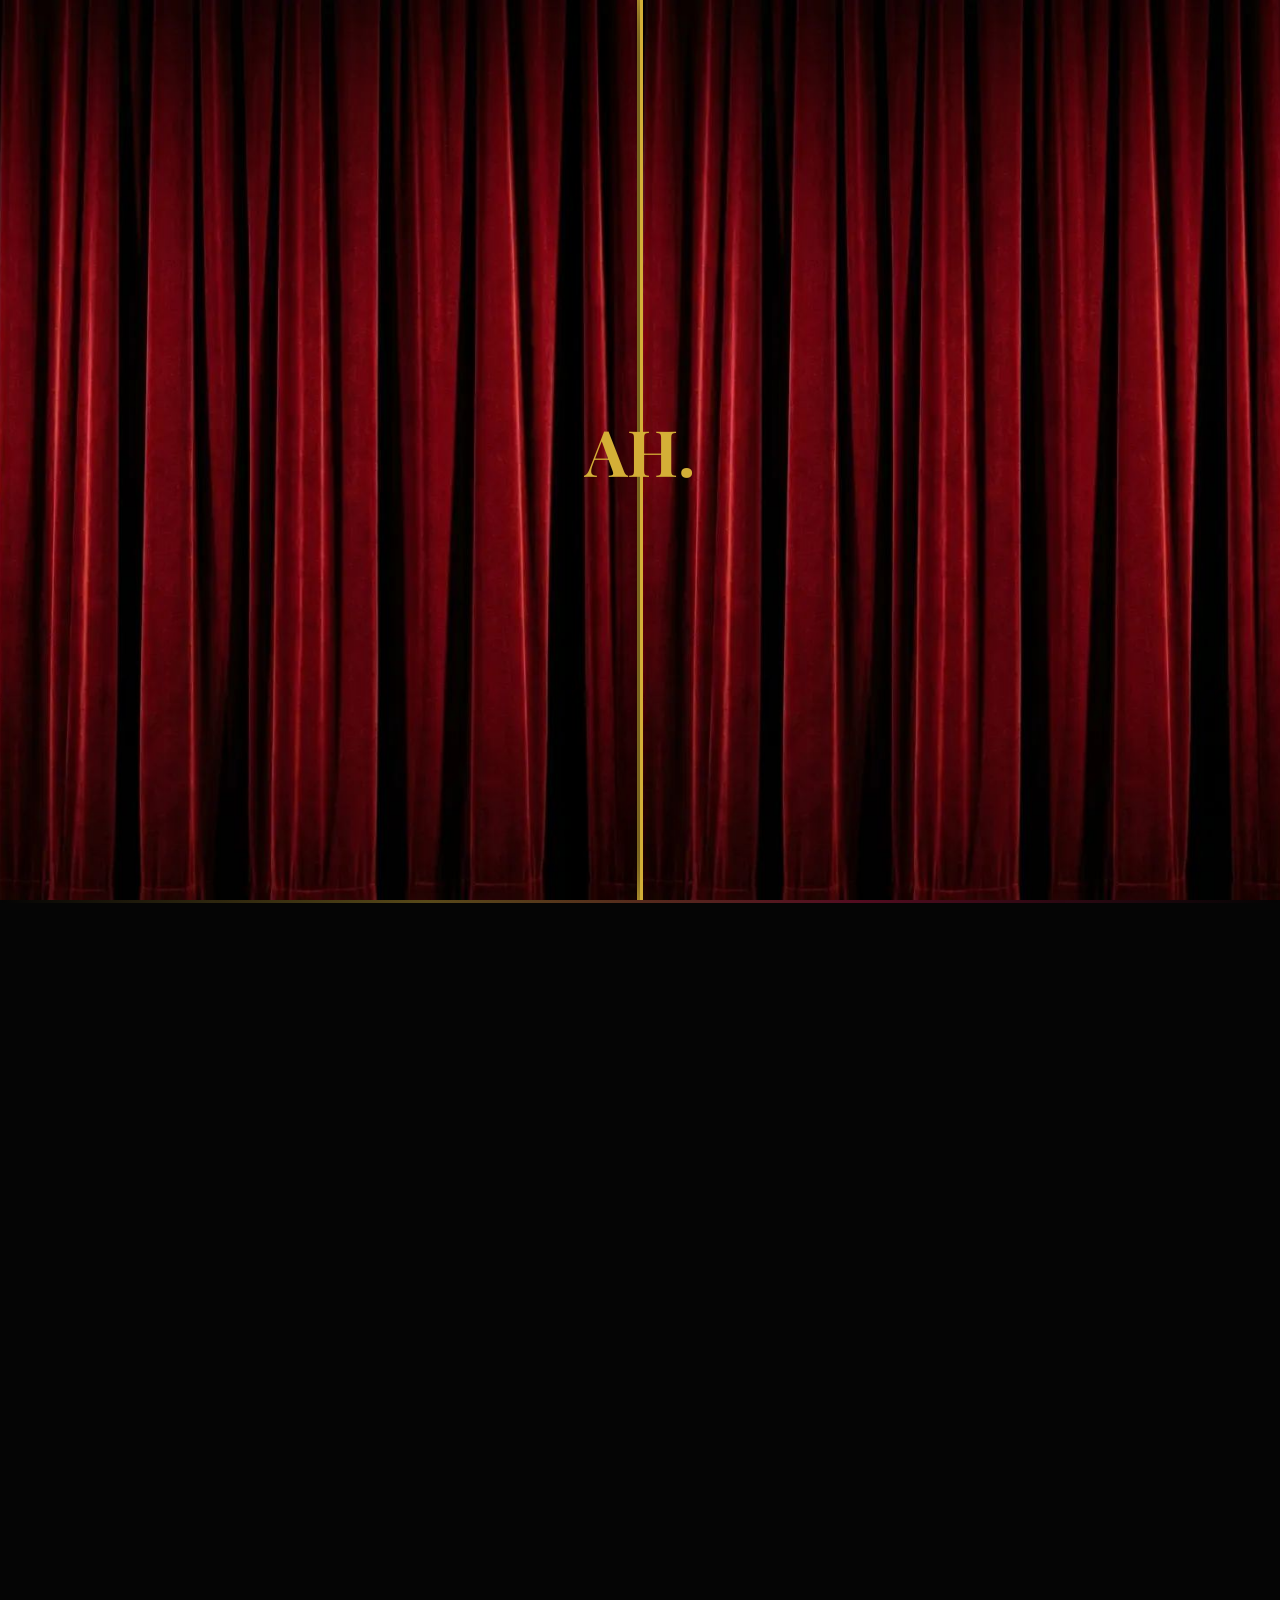
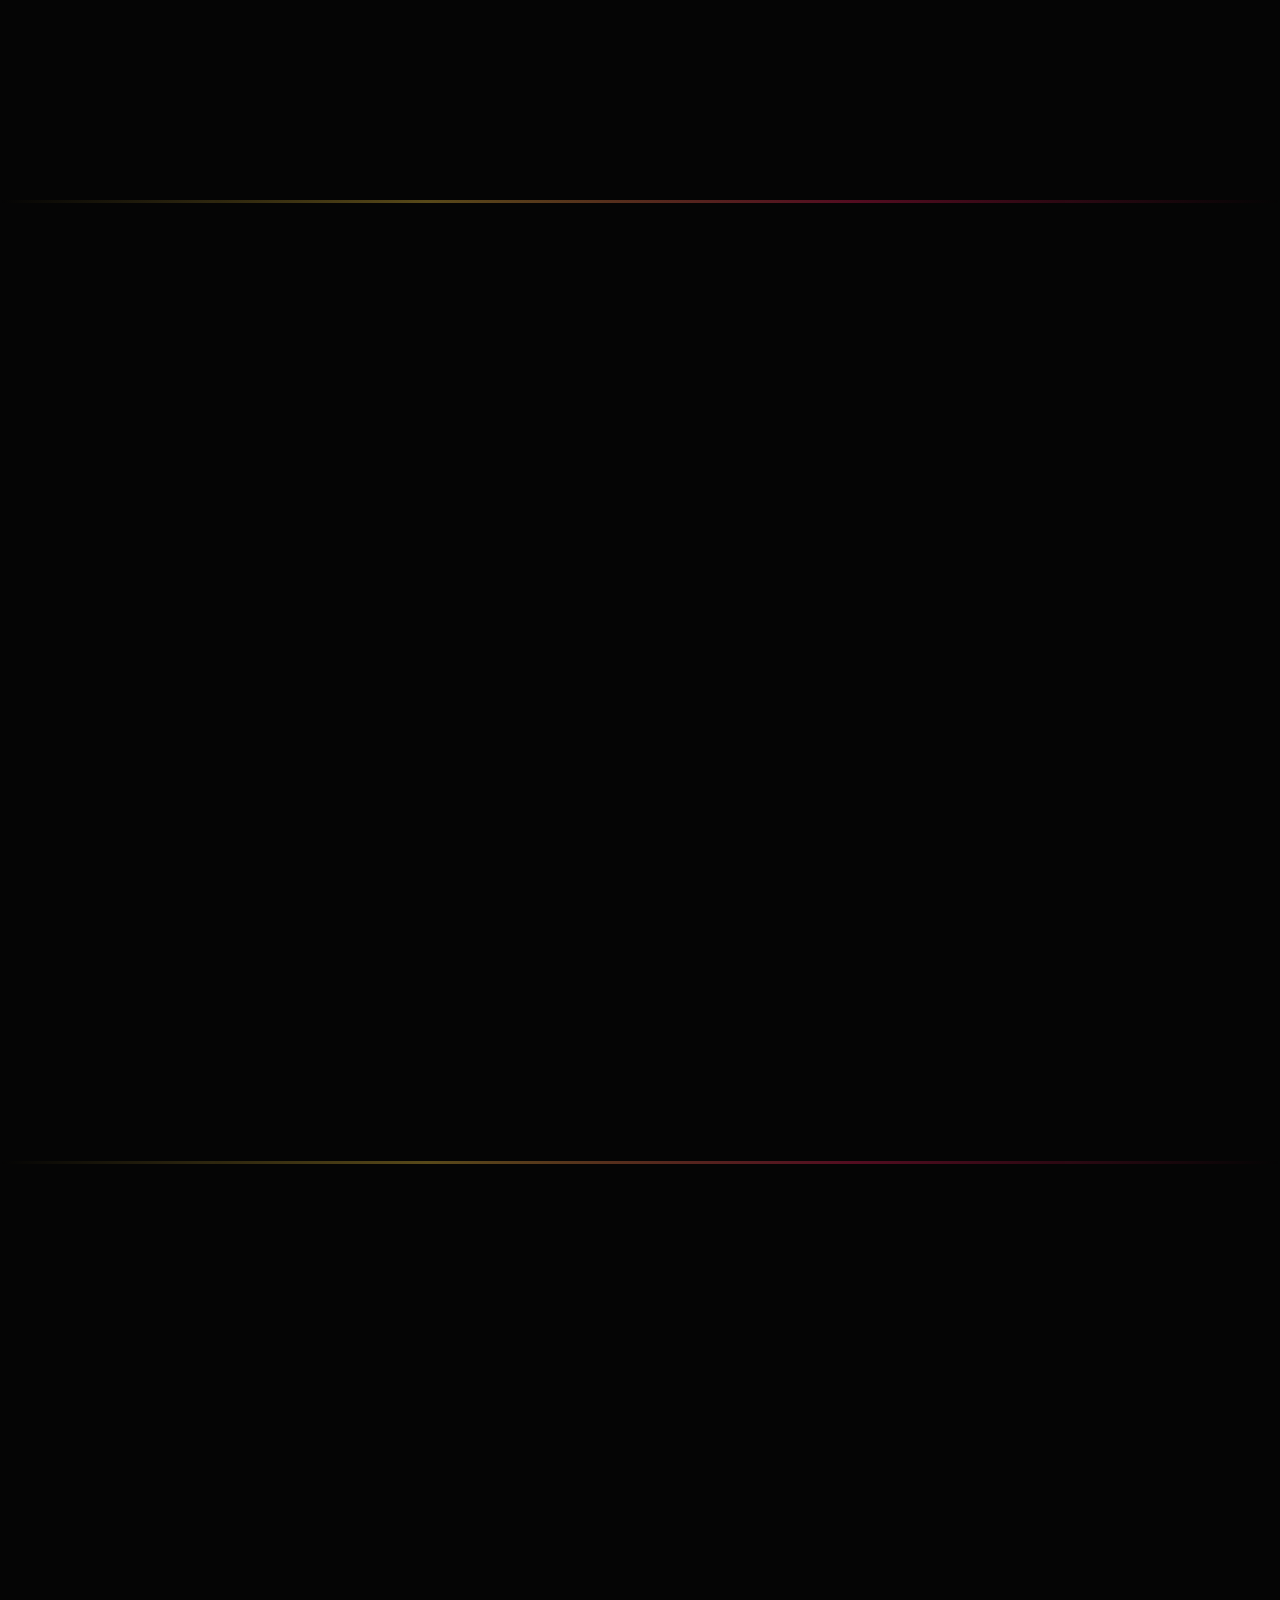
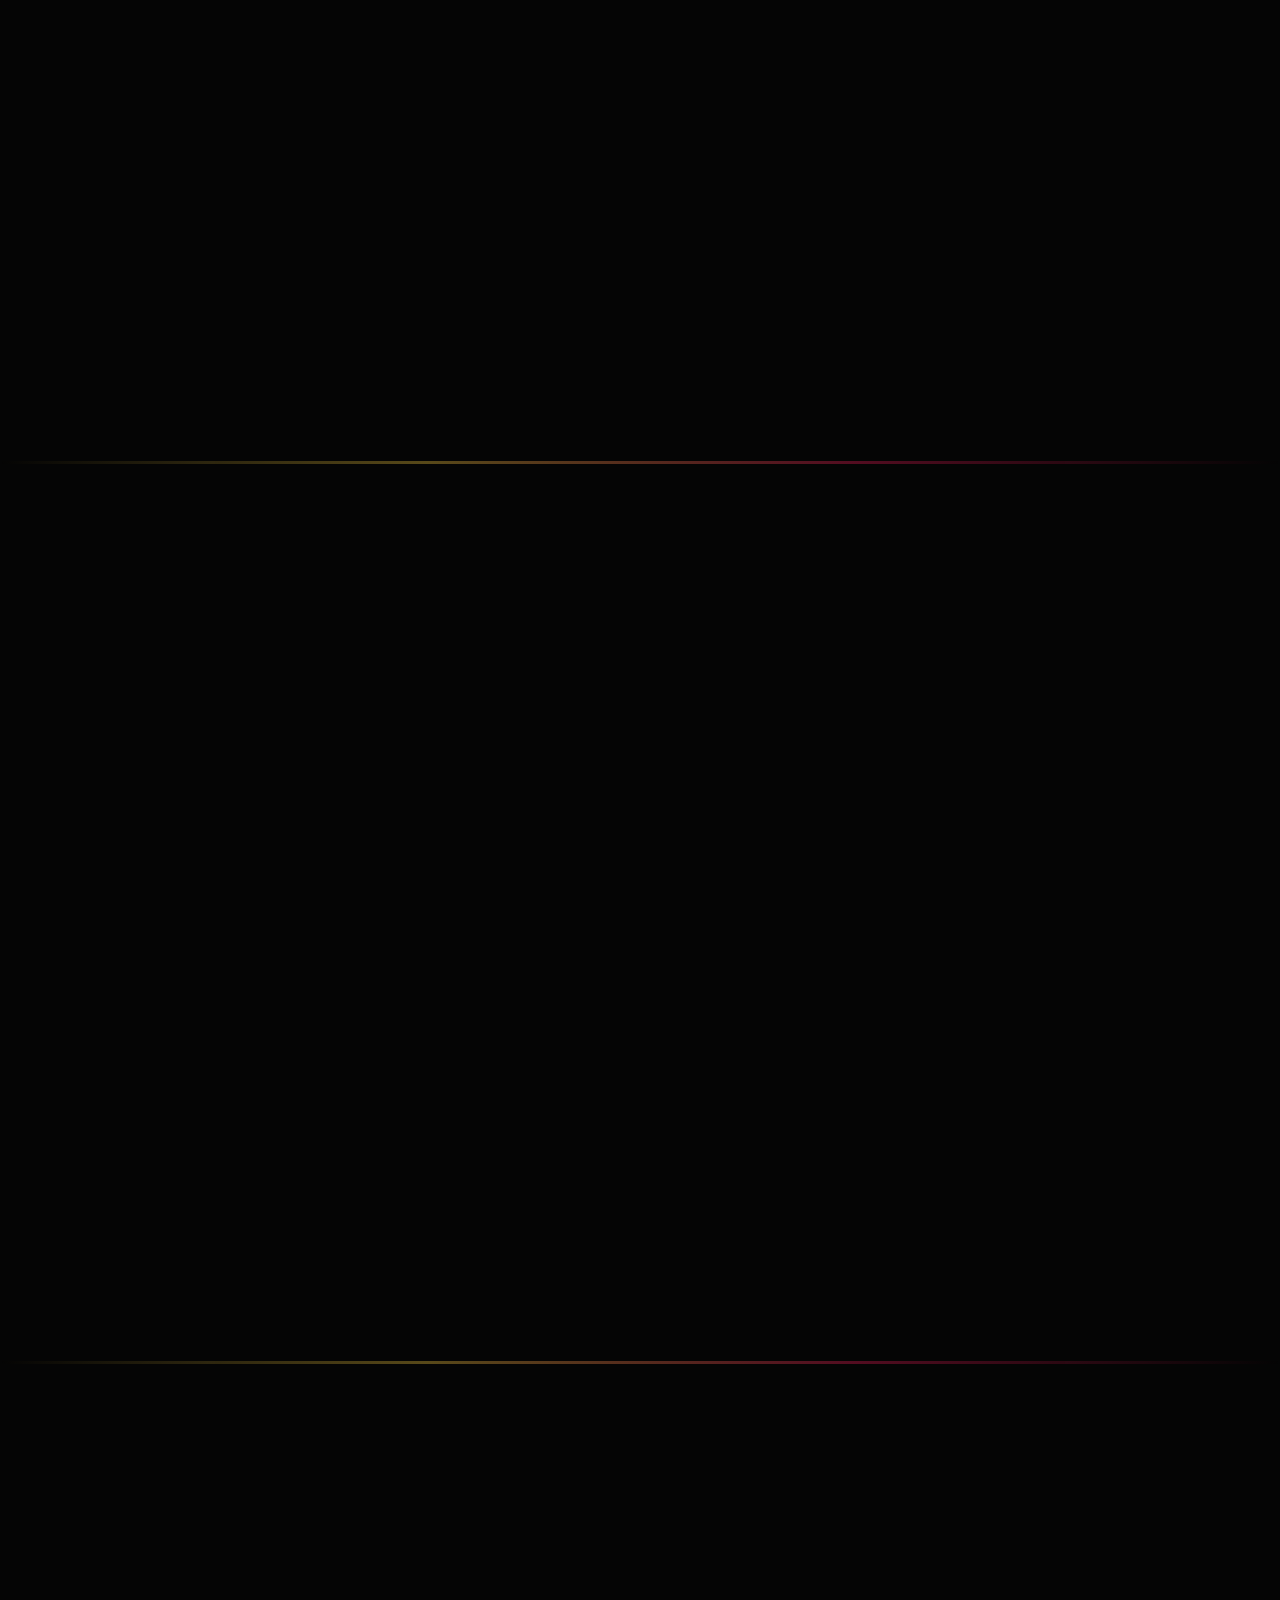
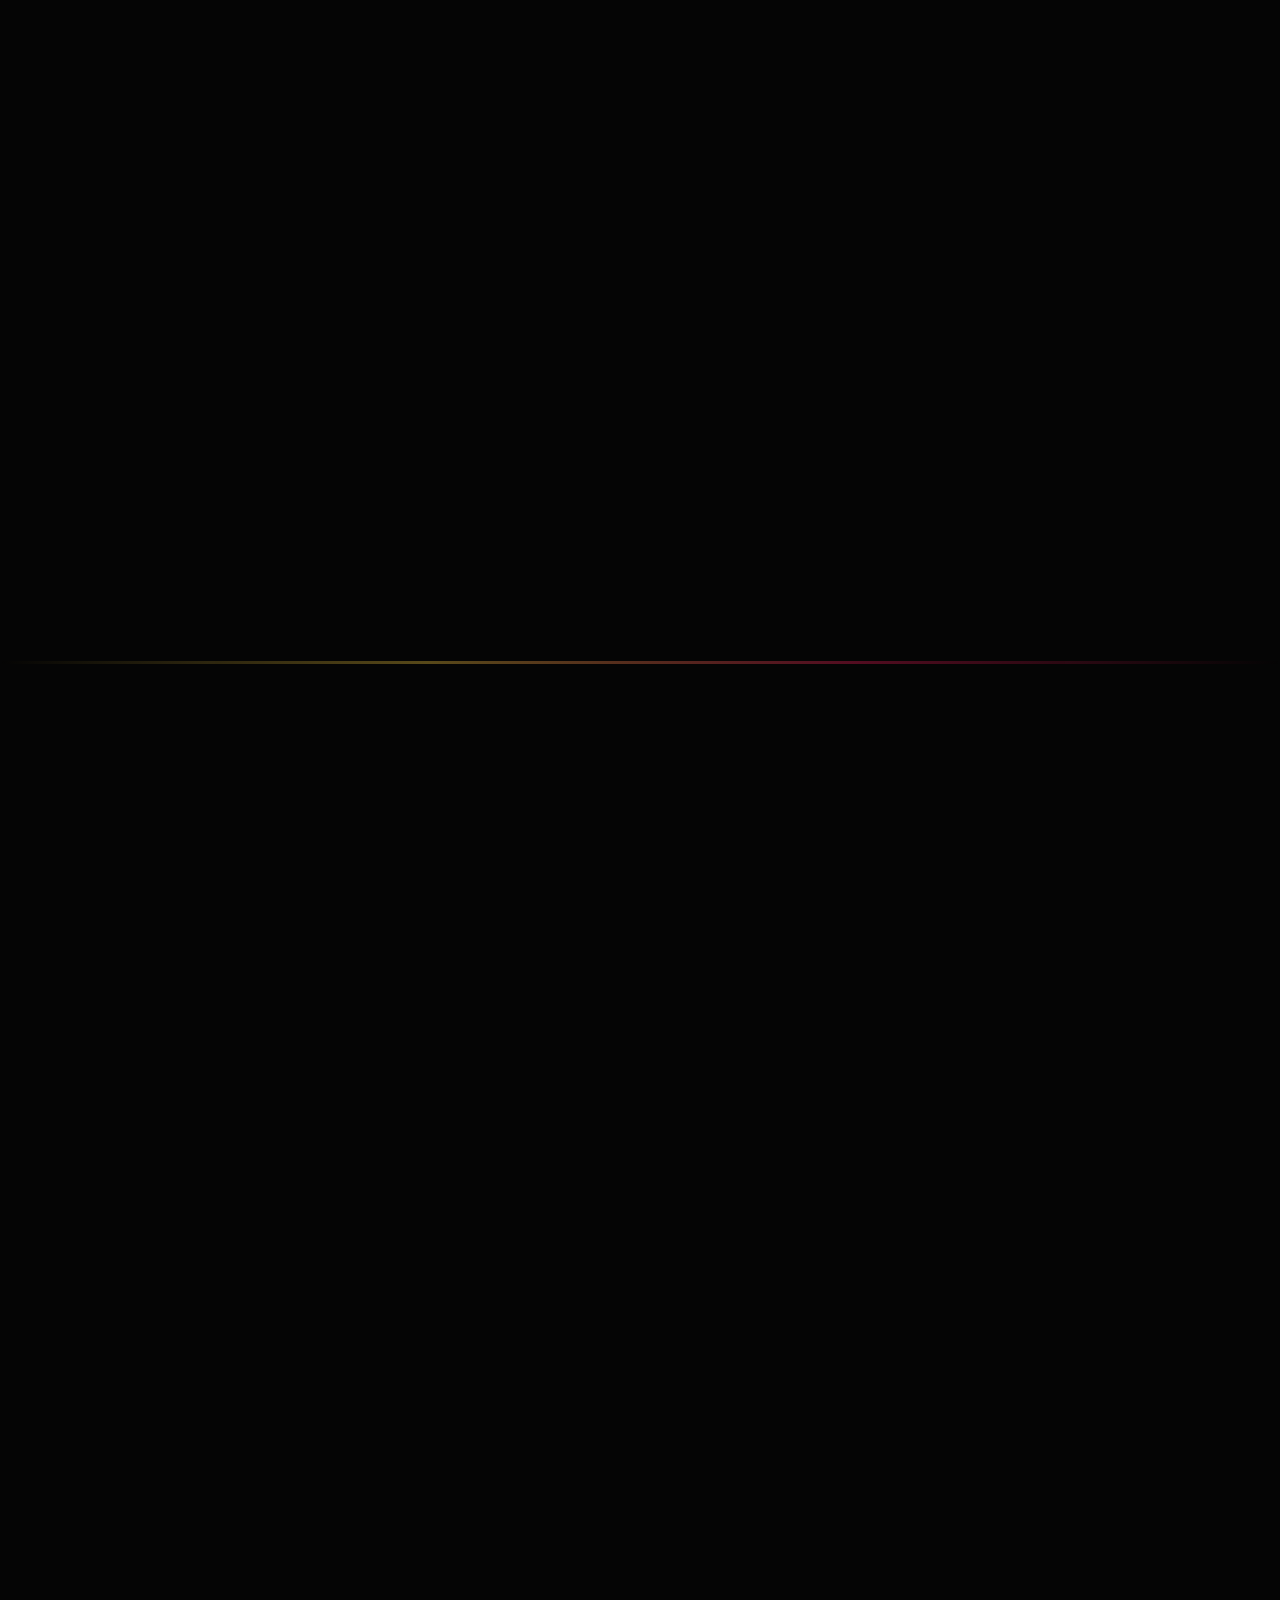
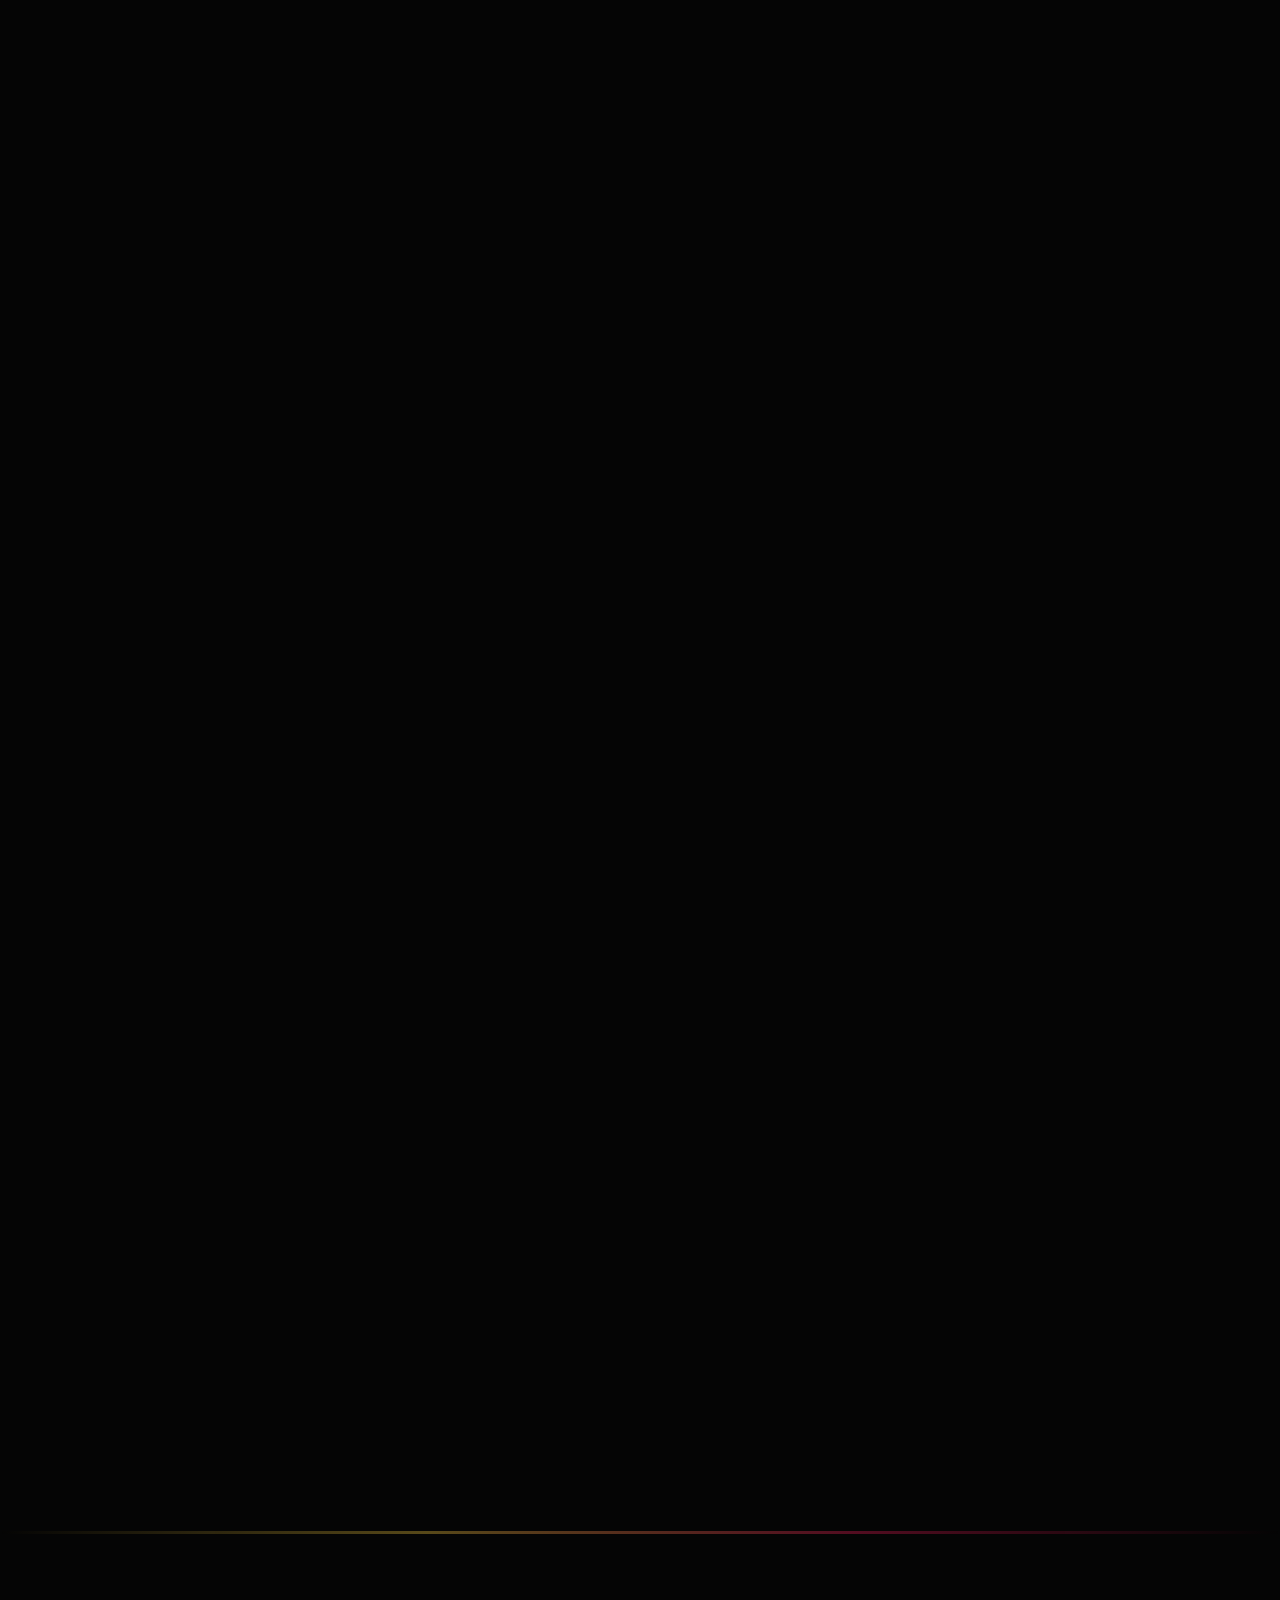
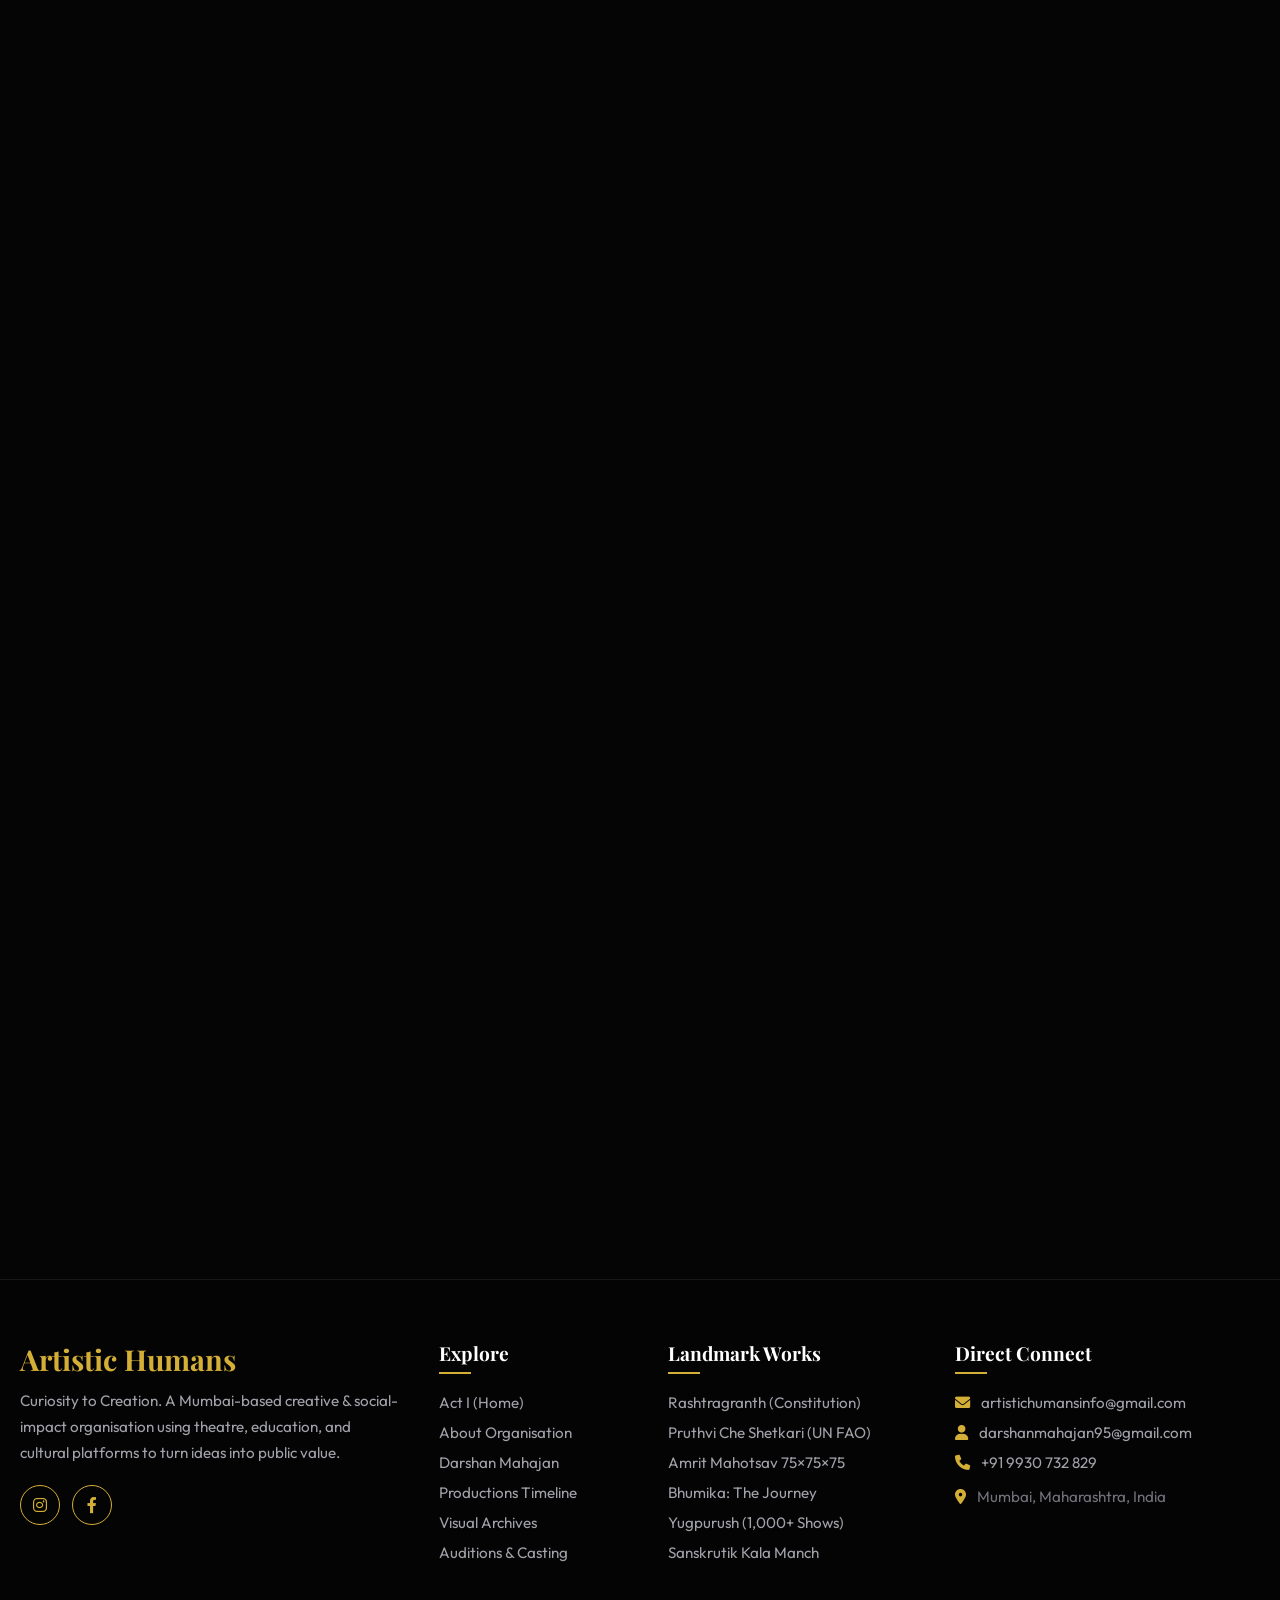
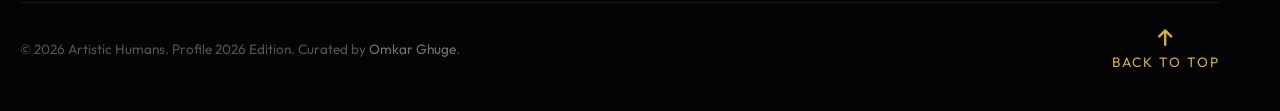
==== index.html @ 29c7643a "Unify contact hub into 4 structured cards, add filterable gallery combining all original and milesto" ====
<!DOCTYPE html>
<html lang="en">
<head>
    <meta charset="UTF-8">
    <meta name="viewport" content="width=device-width, initial-scale=1.0">
    <title>Artistic Humans | Drama & Theatre Portfolio</title>
    <meta name="description" content="Artistic Humans — Curiosity to Creation. A Mumbai-based creative & social-impact organisation using theatre, education, and cultural platforms to turn ideas into public value.">

    <!-- Open Graph / Social Sharing -->
    <meta property="og:type" content="website">
    <meta property="og:title" content="Artistic Humans | Drama & Theatre Portfolio">
    <meta property="og:description" content="Curiosity to Creation. Empowering Art, Creating Communities. 25+ productions, 200k+ audiences, 15+ years in theatre.">
    <meta property="og:image" content="images/about/team_creators.webp">

    <!-- Twitter Card -->
    <meta name="twitter:card" content="summary_large_image">
    <meta name="twitter:title" content="Artistic Humans | Drama & Theatre Portfolio">
    <meta name="twitter:description" content="Curiosity to Creation. Empowering Art, Creating Communities. 25+ productions, 200k+ audiences, 15+ years in theatre.">
    <meta name="twitter:image" content="images/about/team_creators.webp">

    <link rel="stylesheet" href="style.css">
    <link href="https://fonts.googleapis.com/css2?family=Outfit:wght@300;400;500;600;700&family=Playfair+Display:ital,wght@0,400;0,700;1,400;1,700&display=swap" rel="stylesheet">
    <link rel="stylesheet" href="https://cdnjs.cloudflare.com/ajax/libs/font-awesome/6.0.0-beta3/css/all.min.css">
    <!-- GSAP for Motion Primitives -->
    <script src="https://cdnjs.cloudflare.com/ajax/libs/gsap/3.12.2/gsap.min.js"></script>
    <script src="https://cdnjs.cloudflare.com/ajax/libs/gsap/3.12.2/ScrollTrigger.min.js"></script>
</head>
<body>
    <!-- Preloader -->
    <div id="preloader">
        <div class="preloader-inner">
            <div class="preloader-logo">AH.</div>
            <div class="curtain-left"></div>
            <div class="curtain-right"></div>
        </div>
    </div>

    <!-- Custom Cursor -->
    <div class="cursor-dot"></div>
    <div class="cursor-outline"></div>

    <!-- Three.js Interactive Background (Stage Dust) -->
    <canvas id="webgl-canvas"></canvas>

    <!-- Mobile Menu Button -->
    <button class="mobile-menu-btn magnetic" aria-label="Toggle navigation" aria-expanded="false">
        <i class="fas fa-bars" aria-hidden="true"></i>
    </button>

    <!-- Navigation -->
    <nav class="magnetic-nav">
        <a href="#intro" class="logo magnetic" style="text-decoration:none; color:inherit;">AH.</a>
        <ul class="nav-links">
            <li class="magnetic"><a href="#intro" class="nav-link active">Act I</a></li>
            <li class="magnetic"><a href="about.html" class="nav-link">About Us</a></li>
            <li class="magnetic"><a href="about-darshan.html" class="nav-link">Founder</a></li>
            <li class="magnetic"><a href="#work" class="nav-link">Productions</a></li>
            <li class="magnetic"><a href="#gallery" class="nav-link">Gallery</a></li>
            <li class="magnetic"><a href="#contact" class="nav-link">Auditions</a></li>
        </ul>
    </nav>

    <main>
        <!-- Intro Section -->
        <section id="intro" class="section hero-section">
            <div class="interactive-curtain curtain-l"></div>
            <div class="interactive-curtain curtain-r"></div>
            <div class="section-transition"></div>
            <div class="content-wrapper">
                <h1 class="split-text">Artistic<br><span class="accent-primary">Humans</span></h1>
                <p class="subtitle fade-up">Curiosity to Creation • Empowering Art, Creating Communities.</p>
                <div class="scroll-indicator">
                    <span>Draw the Curtains</span>
                    <div class="mouse"><div class="wheel"></div></div>
                </div>
            </div>
        </section>

        <!-- Vision Section -->
        <section class="section vision-section">
            <div class="section-transition"></div>
            <div class="content-wrapper glass-card reveal">
                <span class="subpage-tag">Our Vision & Mission</span>
                <h2 class="title" style="font-size: clamp(2.2rem, 4vw, 3.2rem); margin-bottom: 20px;">Curiosity to <span class="accent-gold">Creation</span></h2>
                <p class="quote" style="font-size: 1.35rem; line-height: 1.8; color: #f4f4f5;">
                    “Create a platform for humans to discover the artistic human within themselves. Through the medium of art, empower visionaries to create innovative solutions, build a community, help people evolve, inspire, and enable change.”
                </p>
                <div class="btn-group" style="margin-top: 30px;">
                    <a href="about.html" class="btn btn-primary magnetic"><i class="fas fa-book-open"></i> Explore About Us</a>
                    <a href="about-darshan.html" class="btn btn-outline magnetic"><i class="fas fa-user"></i> Meet Founder Darshan</a>
                </div>
            </div>
        </section>

        <!-- About Section (The Cast & Organisation) -->
        <section id="about" class="section about-section">
            <div class="section-transition"></div>
            <div class="content-wrapper">
                <div class="about-grid">
                    <div class="about-text reveal">
                        <span class="subpage-tag">The Movement</span>
                        <h2><span class="accent-gold">Who</span> are we?</h2>
                        <p style="font-size: 1.15rem; line-height: 1.8; color: #e4e4e7; margin-bottom: 18px;">
                            Artistic Humans is a Mumbai-based creative and social-impact organisation using theatre, education, and cultural platforms to turn ideas into public value.
                        </p>
                        <p style="font-size: 1.05rem; line-height: 1.8; color: #a1a1aa;">
                            From producing award-winning original plays and curating recurring platforms to conducting civic awareness street theatre across Maharashtra, our practice connects artistic excellence with community participation.
                        </p>
                    </div>
                    <div class="about-img reveal">
                        <img loading="lazy" decoding="async" src="images/about/team_creators.webp" alt="Artistic Humans Creators" style="border-radius: 12px; border: 1px solid var(--glass-border); width: 100%; box-shadow: 0 15px 35px rgba(0,0,0,0.6);">
                    </div>
                </div>

                <!-- Dual Highlight Cards Linking to Subpages -->
                <div class="cast-preview-grid reveal">
                    <div class="cast-preview-card magnetic">
                        <div>
                            <span class="showcase-tag">5 Connected Pillars • Signature Projects</span>
                            <h3>Artistic Humans — The Organisation</h3>
                            <p>Discover our work spanning original multilingual theatre, youth & tribal education, civic policy campaigns (Farmers for Forests, Global Vikas Trust, Home Dept), and our recurring platform <em>Sanskrutik Kala Manch</em>.</p>
                        </div>
                        <a href="about.html" class="btn btn-primary magnetic"><i class="fas fa-arrow-right"></i> Explore About Us</a>
                    </div>

                    <div class="cast-preview-card magnetic">
                        <div>
                            <span class="showcase-tag">15+ Years • 1,000+ Shows as Gandhi</span>
                            <h3>Darshan Mahajan — Founder</h3>
                            <p>Theatre practitioner, playwright, director, and social entrepreneur. From portraying Mahatma Gandhi worldwide in <em>Yugpurush</em> to spearheading <em>75×75×75</em> and <em>Mission ICU</em> critical healthcare infrastructure.</p>
                        </div>
                        <a href="about-darshan.html" class="btn btn-outline magnetic"><i class="fas fa-user-circle"></i> Read Founder's Journey</a>
                    </div>
                </div>
            </div>
        </section>

        <!-- Work Section — Horizontal Scroll Timeline -->
        <section id="work" class="section work-section">
            <div class="section-transition"></div>
            <div class="content-wrapper">
                <div class="section-header">
                    <div class="reveal">
                        <span class="subpage-tag">Stage Milestones</span>
                        <h2>Our Productions & Milestones</h2>
                    </div>
                    <div class="timeline-nav reveal">
                        <button class="nav-btn prev-btn magnetic" aria-label="Previous production"><i class="fas fa-chevron-left"></i></button>
                        <button class="nav-btn next-btn magnetic" aria-label="Next production"><i class="fas fa-chevron-right"></i></button>
                    </div>
                </div>
                <div class="timeline-wrapper">
                    <div class="timeline-track">
                        <!-- 1. Yugpurush -->
                        <div class="timeline-item reveal">
                            <div class="timeline-year">2017</div>
                            <div class="timeline-card magnetic">
                                <i class="fas fa-globe card-icon"></i>
                                <h3>'Yugpurush'</h3>
                                <p>Darshan portrayed Mahatma Gandhi at age 21. Multilingual theatrical masterpiece crossed 1,000+ international shows worldwide.</p>
                            </div>
                        </div>

                        <!-- 2. The Artist -->
                        <div class="timeline-item reveal">
                            <div class="timeline-year">2018</div>
                            <div class="timeline-card magnetic">
                                <i class="fas fa-trophy card-icon"></i>
                                <h3>'The Artist'</h3>
                                <p>Original production won 10 accolades across India, including Best Play at two National Theatre Festivals and international selection.</p>
                            </div>
                        </div>

                        <!-- 3. K Se Kalakaar -->
                        <div class="timeline-item reveal">
                            <div class="timeline-year">2020</div>
                            <div class="timeline-card magnetic">
                                <i class="fas fa-calendar-alt card-icon"></i>
                                <h3>'K Se Kalakaar'</h3>
                                <p>Our first 4-day festival at Poinsur Gymkhana, staging 5 original productions combining collective exchange and audience engagement.</p>
                            </div>
                        </div>

                        <!-- 4. Bhumika -->
                        <div class="timeline-item reveal">
                            <div class="timeline-year">2021</div>
                            <div class="timeline-card magnetic">
                                <i class="fas fa-medal card-icon"></i>
                                <h3>'Bhumika: The Journey'</h3>
                                <p>Award-winning Hindi & Gujarati production. Winner of 18 accolades across two National festivals and 4 Maharashtra State awards.</p>
                            </div>
                        </div>

                        <!-- 5. 75x75x75 -->
                        <div class="timeline-item reveal">
                            <div class="timeline-year">2023</div>
                            <div class="timeline-card magnetic">
                                <i class="fas fa-flag card-icon"></i>
                                <h3>'Amrit Mahotsav 75×75×75'</h3>
                                <p>75 shows in 75 institutions in 1 day on Shaheed Day (March 23, 2023). Impacted 1,000+ students and 18,000+ citizens with Maharashtra Govt.</p>
                            </div>
                        </div>

                        <!-- 6. Pruthvi Che Shetkari -->
                        <div class="timeline-item reveal">
                            <div class="timeline-year">2023</div>
                            <div class="timeline-card magnetic">
                                <i class="fas fa-seedling card-icon"></i>
                                <h3>'Pruthvi Che Shetkari'</h3>
                                <p>World's first dance-drama play based on millets, officially recognized and featured internationally by the United Nations' FAO.</p>
                            </div>
                        </div>

                        <!-- 7. Sanskrutik Kala Manch -->
                        <div class="timeline-item reveal">
                            <div class="timeline-year">2024</div>
                            <div class="timeline-card magnetic">
                                <i class="fas fa-theater-masks card-icon"></i>
                                <h3>'Sanskrutik Kala Manch'</h3>
                                <p>A recurring performing arts stage co-founded with Poinsur Gymkhana. Hosted 600+ artists across 25 monthly editions in 2.5 years.</p>
                            </div>
                        </div>

                        <!-- 8. Rashtragranth -->
                        <div class="timeline-item reveal">
                            <div class="timeline-year">2025–26</div>
                            <div class="timeline-card magnetic">
                                <i class="fas fa-book card-icon"></i>
                                <h3>'Rashtragranth'</h3>
                                <p>India's first play on the Constitution of India. 40+ artists & technicians translating constitutional literacy into gripping theatre.</p>
                            </div>
                        </div>
                    </div>
                </div>
            </div>
        </section>

        <!-- Awards Section -->
        <section class="section awards-section">
            <div class="section-transition"></div>
            <div class="content-wrapper">
                <h2 class="reveal">Impact & Accolades</h2>
                <div class="awards-grid">
                    <div class="award-card reveal magnetic">
                        <div class="award-number" data-target="15">15+</div>
                        <p>Years in Theatre & Leadership</p>
                    </div>
                    <div class="award-card reveal magnetic">
                        <div class="award-number" data-target="25">25+</div>
                        <p>Original Stage Productions</p>
                    </div>
                    <div class="award-card reveal magnetic">
                        <div class="award-number" data-target="150">150+</div>
                        <p>Artists & Technicians Collaborated</p>
                    </div>
                    <div class="award-card reveal magnetic">
                        <div class="award-number" data-target="200000">200K+</div>
                        <p>Audiences Reached Across India & Beyond</p>
                    </div>
                </div>
            </div>
        </section>

        <!-- Interactive Survey Section -->
        <section class="section survey-section">
            <div class="section-transition"></div>
            <div class="content-wrapper glass-card reveal">
                <h2 style="font-size: 2.5rem; text-align:center; margin-bottom: 10px;">The Audience Poll</h2>
                <p style="text-align:center; color: #a1a1aa; margin-bottom: 40px; font-family: 'Outfit';">What kind of theatre moves you the most?</p>
                
                <div class="poll-container" role="radiogroup" aria-label="Theatre preferences">
                    <button type="button" role="radio" aria-checked="false" class="poll-option magnetic" data-votes="72">
                        <div class="poll-fill"></div>
                        <span class="poll-label">Intense Drama</span>
                        <span class="poll-percent">0%</span>
                    </button>
                    <button type="button" role="radio" aria-checked="false" class="poll-option magnetic" data-votes="45">
                        <div class="poll-fill"></div>
                        <span class="poll-label">Satirical Comedy</span>
                        <span class="poll-percent">0%</span>
                    </button>
                    <button type="button" role="radio" aria-checked="false" class="poll-option magnetic" data-votes="89">
                        <div class="poll-fill"></div>
                        <span class="poll-label">Social Realism & Civic Plays</span>
                        <span class="poll-percent">0%</span>
                    </button>
                    <button type="button" role="radio" aria-checked="false" class="poll-option magnetic" data-votes="30">
                        <div class="poll-fill"></div>
                        <span class="poll-label">Musical Theatre & Millets Dance-Drama</span>
                        <span class="poll-percent">0%</span>
                    </button>
                </div>
            </div>
        </section>

                <!-- Gallery Section -->
        <section id="gallery" class="section gallery-section">
            <div class="section-transition"></div>
            <div class="content-wrapper">
                <div style="text-align: center; max-width: 800px; margin: 0 auto 30px;" class="reveal">
                    <span class="subpage-tag">Behind the Curtains</span>
                    <h2 style="font-size: clamp(2.5rem, 5vw, 4rem); margin-bottom: 12px;">Visual Archives & Productions</h2>
                    <p style="color: #a1a1aa; font-size: 1.1rem; line-height: 1.6;">From raw stage rehearsals and community workshops to landmark theatrical productions and original posters.</p>
                </div>

                <!-- Gallery Filter Tabs -->
                <div class="gallery-filters reveal">
                    <button class="filter-btn active magnetic" data-filter="all">All Visuals</button>
                    <button class="filter-btn magnetic" data-filter="stage">Stage Productions</button>
                    <button class="filter-btn magnetic" data-filter="community">Cast & Community</button>
                    <button class="filter-btn magnetic" data-filter="posters">Original Posters</button>
                </div>

                <div class="masonry-gallery">
                    <!-- Stage: Rashtragranth Ensemble (Wide) -->
                    <div class="gallery-item reveal wide" data-category="stage" data-src="images/gallery/rashtragranth_ensemble.webp">
                        <img loading="lazy" decoding="async" src="images/gallery/rashtragranth_ensemble.webp" alt="Rashtragranth — 40+ Artist Mega Stage Ensemble">
                    </div>

                    <!-- Stage: Mahatma Gandhi in Yugpurush (Tall) -->
                    <div class="gallery-item reveal tall" data-category="stage" data-src="images/darshan/yugpurush_gandhi.webp">
                        <img loading="lazy" decoding="async" src="images/darshan/yugpurush_gandhi.webp" alt="Darshan Mahajan as Mahatma Gandhi in Yugpurush">
                    </div>

                    <!-- Community: Gallery1 (Original Activity Picture) -->
                    <div class="gallery-item reveal" data-category="community" data-src="images/Activity pictures/Gallery1.webp">
                        <img loading="lazy" decoding="async" src="images/Activity pictures/Gallery1.webp" alt="Dramatic stage rehearsal and acting workshop">
                    </div>

                    <!-- Community: Gallery21 (Original Activity Picture - Wide) -->
                    <div class="gallery-item reveal wide" data-category="community" data-src="images/Activity pictures/Gallery21.webp">
                        <img loading="lazy" decoding="async" src="images/Activity pictures/Gallery21.webp" alt="Full cast bowing at final curtain call">
                    </div>

                    <!-- Poster: poster11 (Original Poster - Tall) -->
                    <div class="gallery-item reveal tall" data-category="posters" data-src="images/Activity pictures/posters/poster11.webp">
                        <img loading="lazy" decoding="async" src="images/Activity pictures/posters/poster11.webp" alt="Artistic Humans Production Poster">
                    </div>

                    <!-- Stage: Bhumika Live -->
                    <div class="gallery-item reveal" data-category="stage" data-src="images/gallery/bhumika_live.webp">
                        <img loading="lazy" decoding="async" src="images/gallery/bhumika_live.webp" alt="Bhumika — Award-Winning Live Stage Production">
                    </div>

                    <!-- Community: Gallery49 (Original Ensemble Cast) -->
                    <div class="gallery-item reveal" data-category="community" data-src="images/Activity pictures/Gallery49.webp">
                        <img loading="lazy" decoding="async" src="images/Activity pictures/Gallery49.webp" alt="The Cast & Ensemble Group Portrait">
                    </div>

                    <!-- Poster: poster7 (Original Poster) -->
                    <div class="gallery-item reveal" data-category="posters" data-src="images/Activity pictures/posters/poster7.webp">
                        <img loading="lazy" decoding="async" src="images/Activity pictures/posters/poster7.webp" alt="Theatrical Art Poster">
                    </div>

                    <!-- Community: Gallery5 (Original Monologue - Tall) -->
                    <div class="gallery-item reveal tall" data-category="community" data-src="images/Activity pictures/Gallery5.webp">
                        <img loading="lazy" decoding="async" src="images/Activity pictures/Gallery5.webp" alt="Actor monologue under spotlight">
                    </div>

                    <!-- Stage: Darshan Stage Bow (Wide) -->
                    <div class="gallery-item reveal wide" data-category="stage" data-src="images/darshan/darshan_stage_bow.webp">
                        <img loading="lazy" decoding="async" src="images/darshan/darshan_stage_bow.webp" alt="Darshan Mahajan onstage bowing to auditorium">
                    </div>

                    <!-- Community: Gallery11 (Original Expression) -->
                    <div class="gallery-item reveal" data-category="community" data-src="images/Activity pictures/Gallery11.webp">
                        <img loading="lazy" decoding="async" src="images/Activity pictures/Gallery11.webp" alt="Intense emotional theatrical moment">
                    </div>

                    <!-- Poster: Bhumika Poster (Tall) -->
                    <div class="gallery-item reveal tall" data-category="posters" data-src="images/about/bhumika_poster.webp">
                        <img loading="lazy" decoding="async" src="images/about/bhumika_poster.webp" alt="Official Poster of Bhumika: The Journey Within">
                    </div>

                    <!-- Community: Gallery8 (Original Vision Performance) -->
                    <div class="gallery-item reveal" data-category="community" data-src="images/Activity pictures/Gallery8.webp">
                        <img loading="lazy" decoding="async" src="images/Activity pictures/Gallery8.webp" alt="Theatrical Vision Performance">
                    </div>

                    <!-- Stage: Amrit Mahotsav 75x75x75 -->
                    <div class="gallery-item reveal" data-category="stage" data-src="images/gallery/amrit_75_live.webp">
                        <img loading="lazy" decoding="async" src="images/gallery/amrit_75_live.webp" alt="Amrit Mahotsav 75x75x75 Live Stage Performance">
                    </div>

                    <!-- Community: Street Play Circle -->
                    <div class="gallery-item reveal" data-category="community" data-src="images/gallery/streetplay_circle.webp">
                        <img loading="lazy" decoding="async" src="images/gallery/streetplay_circle.webp" alt="Grassroots Street Play in Village Circle">
                    </div>

                    <!-- Poster: K Se Kalakaar Poster -->
                    <div class="gallery-item reveal" data-category="posters" data-src="images/darshan/k_se_kalakaar_poster.webp">
                        <img loading="lazy" decoding="async" src="images/darshan/k_se_kalakaar_poster.webp" alt="K Se Kalakaar 4-Day Festival Poster">
                    </div>

                    <!-- Stage: Sanskrutik Kala Manch -->
                    <div class="gallery-item reveal" data-category="stage" data-src="images/darshan/sanskrutik_manch.webp">
                        <img loading="lazy" decoding="async" src="images/darshan/sanskrutik_manch.webp" alt="Sanskrutik Kala Manch Monthly Cultural Stage">
                    </div>

                    <!-- Poster: Rashtragranth Poster -->
                    <div class="gallery-item reveal" data-category="posters" data-src="images/darshan/rashtragranth_poster.webp">
                        <img loading="lazy" decoding="async" src="images/darshan/rashtragranth_poster.webp" alt="Rashtragranth Constitution Play Official Poster">
                    </div>
                </div>
            </div>
        </section>

        <!-- Lightbox -->
        <div id="lightbox" class="lightbox" role="dialog" aria-modal="true" aria-label="Image Preview">
            <button class="lightbox-close" aria-label="Close modal">&times;</button>
            <img id="lightbox-img" src="" alt="Enlarged gallery image">
        </div>

                <!-- Contact / Auditions Hub -->
        <section id="contact" class="section contact-section">
            <div class="section-transition"></div>
            <div class="content-wrapper">
                <div class="contact-hub-header reveal">
                    <span class="subpage-tag">Connect With Us</span>
                    <h2>Step Onto the <span class="accent-primary">Stage</span></h2>
                    <p style="color: #a1a1aa; font-size: 1.15rem; line-height: 1.6;">Whether you are an artist auditioning for upcoming productions, an educational institution, a corporate partner, or seeking cultural collaborations.</p>
                </div>

                <!-- Structured 4-Card Contact Grid -->
                <div class="contact-cards-grid reveal">
                    <!-- Card 1: Organisation Email -->
                    <div class="contact-hub-card magnetic">
                        <div class="contact-hub-icon"><i class="fas fa-envelope-open-text"></i></div>
                        <h4>General Inquiries</h4>
                        <p>For institutional partnerships, production inquiries, and media.</p>
                        <a href="mailto:artistichumansinfo@gmail.com" class="contact-hub-link">artistichumansinfo@gmail.com <i class="fas fa-arrow-right"></i></a>
                    </div>

                    <!-- Card 2: Founder Direct -->
                    <div class="contact-hub-card magnetic">
                        <div class="contact-hub-icon"><i class="fas fa-user-tie"></i></div>
                        <h4>Darshan Mahajan</h4>
                        <p>Founder, Director, Keynote Workshops & Creative Consultancy.</p>
                        <a href="mailto:darshanmahajan95@gmail.com" class="contact-hub-link">darshanmahajan95@gmail.com <i class="fas fa-arrow-right"></i></a>
                    </div>

                    <!-- Card 3: Call & WhatsApp -->
                    <div class="contact-hub-card magnetic">
                        <div class="contact-hub-icon"><i class="fas fa-phone-alt"></i></div>
                        <h4>Call & WhatsApp</h4>
                        <p>Direct line for urgent production schedules and casting coordination.</p>
                        <a href="tel:+919930732829" class="contact-hub-link">+91 9930 732 829 <i class="fas fa-phone"></i></a>
                    </div>

                    <!-- Card 4: Base & Socials -->
                    <div class="contact-hub-card magnetic">
                        <div class="contact-hub-icon"><i class="fas fa-map-marker-alt"></i></div>
                        <h4>Mumbai, India</h4>
                        <p>Active across Maharashtra, national festivals, and international tours.</p>
                        <div style="display: flex; gap: 15px; margin-top: auto;">
                            <a href="https://www.instagram.com/theartistichumans/" target="_blank" rel="noopener noreferrer" style="color: var(--accent); font-size: 1.3rem;" aria-label="Instagram"><i class="fab fa-instagram"></i></a>
                            <a href="https://www.facebook.com/artistichumans/" target="_blank" rel="noopener noreferrer" style="color: var(--accent); font-size: 1.3rem;" aria-label="Facebook"><i class="fab fa-facebook-f"></i></a>
                        </div>
                    </div>
                </div>

                <!-- Auditions & Network Registration Portal -->
                <div class="auditions-portal glass-card reveal">
                    <div style="text-align: center; max-width: 650px; margin: 0 auto 30px;">
                        <span class="subpage-tag">Casting & Auditions</span>
                        <h3 style="font-size: 2rem; margin-bottom: 10px;">Artist Network Registration</h3>
                        <p style="color: #a1a1aa; font-size: 1rem; line-height: 1.6;">Are you an actor, dancer, writer, director, musician, or backstage technician? Register your profile directly into our talent database for current and upcoming auditions.</p>
                    </div>
                    <div class="tally-form">
                        <iframe data-tally-src="https://tally.so/embed/EkVBDr?alignLeft=1&hideTitle=1&transparentBackground=1&dynamicHeight=1" loading="lazy" width="100%" height="320" frameborder="0" marginheight="0" marginwidth="0" title="Artist Network Registration"></iframe>
                    </div>
                </div>
            </div>
        </section>

    </main>

        <!-- Footer -->
    <footer class="site-footer">
        <div class="content-wrapper">
            <div class="footer-grid">
                <!-- Col 1: Brand & Philosophy -->
                <div class="footer-col">
                    <div class="footer-brand">Artistic Humans</div>
                    <p class="footer-brand-desc">Curiosity to Creation. A Mumbai-based creative & social-impact organisation using theatre, education, and cultural platforms to turn ideas into public value.</p>
                    <div class="footer-social-row">
                        <a href="https://www.instagram.com/theartistichumans/" target="_blank" rel="noopener noreferrer" class="footer-social-btn" aria-label="Instagram"><i class="fab fa-instagram"></i></a>
                        <a href="https://www.facebook.com/artistichumans/" target="_blank" rel="noopener noreferrer" class="footer-social-btn" aria-label="Facebook"><i class="fab fa-facebook-f"></i></a>
                    </div>
                </div>

                <!-- Col 2: Navigation -->
                <div class="footer-col">
                    <h4>Explore</h4>
                    <ul>
                        <li><a href="#intro">Act I (Home)</a></li>
                        <li><a href="about.html">About Organisation</a></li>
                        <li><a href="about-darshan.html">Darshan Mahajan</a></li>
                        <li><a href="#work">Productions Timeline</a></li>
                        <li><a href="#gallery">Visual Archives</a></li>
                        <li><a href="#contact">Auditions & Casting</a></li>
                    </ul>
                </div>

                <!-- Col 3: Key Milestone Plays -->
                <div class="footer-col">
                    <h4>Landmark Works</h4>
                    <ul>
                        <li><a href="#work">Rashtragranth (Constitution)</a></li>
                        <li><a href="#work">Pruthvi Che Shetkari (UN FAO)</a></li>
                        <li><a href="#work">Amrit Mahotsav 75×75×75</a></li>
                        <li><a href="#work">Bhumika: The Journey</a></li>
                        <li><a href="#work">Yugpurush (1,000+ Shows)</a></li>
                        <li><a href="#work">Sanskrutik Kala Manch</a></li>
                    </ul>
                </div>

                <!-- Col 4: Direct Connect -->
                <div class="footer-col">
                    <h4>Direct Connect</h4>
                    <ul>
                        <li><a href="mailto:artistichumansinfo@gmail.com"><i class="fas fa-envelope" style="color:var(--accent); margin-right:8px;"></i> artistichumansinfo@gmail.com</a></li>
                        <li><a href="mailto:darshanmahajan95@gmail.com"><i class="fas fa-user" style="color:var(--accent); margin-right:8px;"></i> darshanmahajan95@gmail.com</a></li>
                        <li><a href="tel:+919930732829"><i class="fas fa-phone" style="color:var(--accent); margin-right:8px;"></i> +91 9930 732 829</a></li>
                        <li style="color:#71717a; font-size:0.95rem; margin-top:5px;"><i class="fas fa-map-marker-alt" style="color:var(--accent); margin-right:8px;"></i> Mumbai, Maharashtra, India</li>
                    </ul>
                </div>
            </div>

            <div style="border-top: 1px solid var(--glass-border); padding-top: 25px; display: flex; justify-content: space-between; align-items: center; flex-wrap: wrap; gap: 15px;">
                <p class="footer-credits">&copy; 2026 Artistic Humans. Profile 2026 Edition. Curated by <a href="https://www.linkedin.com/in/omkarghugeinv/" target="_blank" rel="noopener noreferrer">Omkar Ghuge</a>.</p>
                <a href="#intro" class="back-to-top magnetic" style="margin-bottom: 0;">
                    <i class="fas fa-arrow-up"></i>
                    <span>Back to Top</span>
                </a>
            </div>
        </div>
    </footer>

    <script src="https://cdnjs.cloudflare.com/ajax/libs/three.js/r128/three.min.js"></script>
    <script src="webgl-bg.js"></script>
    <script src="curtain.js"></script>
    <script src="script.js"></script>
    <script src="https://tally.so/widgets/embed.js"></script>
</body>
</html>
---- style.css ----
/* Color Palette: Cinematic Drama (Theatre Red, Spotlight Gold, Velvet Black) */
:root {
    --primary: #c9184a;
    --primary-light: #ff4d6d;
    --accent: #d4af37;
    --accent-light: #ffdf00;
    --dark-bg: #050505;
    --text-light: #f8fafc;
    --glass-bg: rgba(20, 20, 20, 0.6);
    --glass-border: rgba(255, 255, 255, 0.08);
}

/* Smooth Scroll */
html { scroll-behavior: smooth; }

* { margin: 0; padding: 0; box-sizing: border-box; }

img {
    max-width: 100%;
    height: auto;
}

body {
    font-family: 'Outfit', sans-serif;
    background-color: var(--dark-bg);
    color: var(--text-light);
    overflow-x: hidden;
}

body.has-custom-cursor { cursor: none; }
body.has-custom-cursor a, 
body.has-custom-cursor button, 
body.has-custom-cursor .magnetic { cursor: none; }

iframe { cursor: auto; }

h1, h2, h3, .quote { font-family: 'Playfair Display', serif; }

/* ===== PRELOADER ===== */
#preloader {
    position: fixed; top: 0; left: 0; width: 100%; height: 100%;
    z-index: 99999; display: flex; align-items: center; justify-content: center;
    background: var(--dark-bg);
    transition: opacity 0.6s ease;
}
#preloader.loaded { opacity: 0; pointer-events: none; }
.preloader-inner { position: relative; width: 100%; height: 100%; display: flex; align-items: center; justify-content: center; overflow: hidden; }
.preloader-logo {
    font-family: 'Playfair Display', serif; font-size: 4rem; font-weight: 700;
    color: var(--accent); z-index: 2; animation: pulse-glow 1.5s ease-in-out infinite;
}
@keyframes pulse-glow {
    0%, 100% { text-shadow: 0 0 10px rgba(212,175,55,0.3); }
    50% { text-shadow: 0 0 30px rgba(212,175,55,0.6), 0 0 60px rgba(212,175,55,0.2); }
}
.curtain-left, .curtain-right {
    position: absolute; top: 0; width: 50%; height: 100%;
    background-image: url('images/curtain_texture.jpg');
    background-size: cover;
    background-position: center;
    box-shadow: 0 0 50px rgba(0,0,0,0.9);
    z-index: 1;
    transition: transform 1.5s cubic-bezier(0.65, 0, 0.35, 1);
}
.curtain-left { left: 0; transform-origin: top left; border-right: 3px solid var(--accent); }
.curtain-right { right: 0; transform-origin: top right; border-left: 3px solid var(--accent); }
/* Bunch up (scale to 0 width) and skew (swing) instead of sliding flatly */
#preloader.loaded .curtain-left { transform: scaleX(0) skewX(-15deg); }
#preloader.loaded .curtain-right { transform: scaleX(0) skewX(15deg); }

/* ===== WebGL Background ===== */
#webgl-canvas {
    position: fixed; top: 0; left: 0; width: 100vw; height: 100vh;
    z-index: -1; pointer-events: none;
}

/* ===== Custom Cursor ===== */
.cursor-dot {
    width: 8px; height: 8px; background-color: var(--accent);
    border-radius: 50%; position: fixed; top: 0; left: 0;
    pointer-events: none; z-index: 10005; transition: opacity 0.2s;
}
.cursor-outline {
    width: 40px; height: 40px; border: 2px solid var(--primary);
    border-radius: 50%; position: fixed; top: 0; left: 0;
    pointer-events: none; z-index: 10004;
    transition: width 0.2s, height 0.2s, border-color 0.2s, background-color 0.2s, opacity 0.2s;
    transform: translate(-16px, -16px);
}
.hovering .cursor-outline {
    width: 60px; height: 60px;
    background-color: rgba(201, 24, 74, 0.1);
    border-color: var(--accent);
    transform: translate(-26px, -26px);
}
.hovering .cursor-dot { background-color: var(--primary); }

/* Typography Accents */
.accent-primary { color: var(--primary); }
.accent-gold { color: var(--accent); }

/* ===== Navigation ===== */
.magnetic-nav {
    position: fixed; top: 20px; left: 50%; transform: translateX(-50%);
    display: flex; justify-content: space-between; align-items: center;
    width: 90%; max-width: 1200px; padding: 15px 30px;
    background: var(--glass-bg); backdrop-filter: blur(12px);
    border: 1px solid var(--glass-border); border-radius: 50px; z-index: 100;
}
.logo { font-size: 1.5rem; font-weight: 700; font-family: 'Playfair Display', serif; letter-spacing: 2px; }
.nav-links { display: flex; gap: 30px; list-style: none; }
.nav-links a {
    color: var(--text-light); text-decoration: none; font-weight: 400;
    font-size: 0.95rem; text-transform: uppercase; letter-spacing: 1px;
    transition: color 0.3s; padding: 10px; display: inline-block;
    position: relative;
}
.nav-links a:hover, .nav-links a.active { color: var(--accent); }
.nav-links a.active::after {
    content: ''; position: absolute; bottom: 4px; left: 50%; transform: translateX(-50%);
    width: 6px; height: 6px; background: var(--accent); border-radius: 50%;
}

/* ===== Sections ===== */
.section {
    min-height: 100vh; padding: 100px 20px;
    display: flex; align-items: center; justify-content: center;
    position: relative;
}
.content-wrapper { max-width: 1200px; width: 100%; }

/* Section Transition Wipe */
.section-transition {
    position: absolute; top: 0; left: 0; width: 100%; height: 3px;
    background: linear-gradient(90deg, transparent, var(--accent), var(--primary), transparent);
    opacity: 0.4;
}

/* ===== Hero & Curtains ===== */
.hero-section { text-align: center; overflow: hidden; }
.hero-section h1 { font-size: clamp(4rem, 8vw, 8rem); line-height: 1.1; margin-bottom: 20px; font-weight: 700; text-shadow: 0 10px 30px rgba(201,24,74,0.4); }
.subtitle { font-size: 1.3rem; color: #a1a1aa; font-family: 'Outfit', sans-serif; letter-spacing: 1px; text-transform: uppercase; }

.interactive-curtain {
    position: absolute; top: 0; width: 50vw; height: 100%;
    background-image: url('images/curtain_texture.jpg');
    background-size: cover;
    background-position: center;
    z-index: 10;
    box-shadow: 0 0 50px rgba(0,0,0,0.9);
    pointer-events: none; /* Let mouse interact with hero */
}
.curtain-l { left: 0; transform-origin: top left; transform: scaleX(0.15); border-right: 2px solid var(--accent); }
.curtain-r { right: 0; transform-origin: top right; transform: scaleX(0.15); border-left: 2px solid var(--accent); }

.scroll-indicator {
    position: absolute; bottom: 40px; left: 50%; transform: translateX(-50%);
    display: flex; flex-direction: column; align-items: center; gap: 10px;
    opacity: 0.7; font-family: 'Outfit', sans-serif; text-transform: uppercase; letter-spacing: 2px; font-size: 0.8rem;
}
.mouse { width: 24px; height: 40px; border: 2px solid var(--accent); border-radius: 20px; display: flex; justify-content: center; padding-top: 8px; }
.wheel { width: 2px; height: 6px; background: var(--accent); border-radius: 2px; animation: scroll 1.5s infinite; }
@keyframes scroll { 0% { transform: translateY(0); opacity: 1; } 100% { transform: translateY(15px); opacity: 0; } }

/* ===== Glass Cards ===== */
.glass-card {
    background: var(--glass-bg); backdrop-filter: blur(16px);
    border: 1px solid var(--glass-border); border-radius: 4px;
    padding: 60px; box-shadow: 0 25px 50px -12px rgba(0,0,0,0.8);
}

/* ===== Vision ===== */
.vision-section { text-align: center; }
.vision-section h2 { font-size: 3rem; margin-bottom: 30px; }
.quote { font-size: 2.2rem; font-weight: 400; font-style: italic; line-height: 1.5; color: var(--accent-light); }
.floating-img { width: 400px; border-radius: 4px; margin-top: 50px; animation: float 6s ease-in-out infinite; box-shadow: 0 20px 50px rgba(201, 24, 74, 0.2); border: 1px solid var(--glass-border); }
@keyframes float { 0%, 100% { transform: translateY(0); } 50% { transform: translateY(-20px); } }

/* ===== About Grid ===== */
.about-grid { display: grid; grid-template-columns: 1fr 1fr; gap: 60px; align-items: center; }
.about-text h2 { font-size: 3.5rem; margin-bottom: 20px; }
.about-text p { font-size: 1.2rem; line-height: 1.8; color: #a1a1aa; font-family: 'Outfit', sans-serif;}
.about-img img { width: 100%; border-radius: 4px; filter: grayscale(20%) contrast(1.2); border: 1px solid rgba(212, 175, 55, 0.3); }

/* ===== Work / Timeline ===== */
.work-section h2 { font-size: 3.5rem; margin-bottom: 0; }
.section-header { display: flex; justify-content: space-between; align-items: flex-end; margin-bottom: 50px; flex-wrap: wrap; gap: 20px;}
.timeline-nav { display: flex; gap: 15px; }
.nav-btn {
    width: 50px; height: 50px; border-radius: 50%;
    background: transparent; border: 1px solid var(--accent);
    color: var(--accent); font-size: 1.2rem;
    display: flex; align-items: center; justify-content: center;
    transition: background 0.3s, color 0.3s, transform 0.3s;
}
.nav-btn:hover { background: var(--accent); color: var(--dark-bg); transform: scale(1.1); }

.timeline-wrapper {
    overflow-x: auto;
    scroll-behavior: smooth;
    -ms-overflow-style: none;
    scrollbar-width: none;
    scroll-snap-type: x mandatory;
    padding-bottom: 20px;
}
.timeline-wrapper::-webkit-scrollbar { display: none; }

.timeline-track {
    display: flex; gap: 40px;
    width: max-content;
}
.timeline-item { min-width: 350px; flex-shrink: 0; scroll-snap-align: start; }
.timeline-year {
    font-family: 'Playfair Display', serif; font-size: 2rem; font-weight: 700;
    color: var(--accent); margin-bottom: 15px; letter-spacing: 2px;
}
.timeline-card {
    background: rgba(10, 10, 10, 0.9);
    border: 1px solid var(--glass-border); border-radius: 4px; padding: 40px 30px;
    transition: transform 0.4s, background 0.4s, border-color 0.4s;
}
.timeline-card:hover { transform: translateY(-10px); background: rgba(201, 24, 74, 0.1); border-color: var(--primary); }
.card-icon { font-size: 2.5rem; color: var(--accent); margin-bottom: 20px; }
.timeline-card h3 { font-size: 1.5rem; margin-bottom: 12px; }
.timeline-card p { color: #a1a1aa; line-height: 1.6; font-family: 'Outfit', sans-serif; font-size: 0.95rem; }

/* ===== Awards ===== */
.awards-section h2 { font-size: 3.5rem; text-align: center; margin-bottom: 60px; }
.awards-grid { display: grid; grid-template-columns: repeat(auto-fit, minmax(200px, 1fr)); gap: 30px; }
.award-card {
    text-align: center; padding: 50px 30px;
    background: var(--glass-bg); backdrop-filter: blur(8px);
    border: 1px solid var(--glass-border); border-radius: 4px;
    transition: transform 0.4s, border-color 0.4s;
}
.award-card:hover { transform: translateY(-8px); border-color: var(--accent); }
.award-number {
    font-family: 'Playfair Display', serif; font-size: 4rem; font-weight: 700;
    color: var(--accent); margin-bottom: 10px;
    text-shadow: 0 0 20px rgba(212,175,55,0.3);
}
.award-card p { color: #a1a1aa; font-size: 1rem; line-height: 1.5; }

/* ===== Survey Poll ===== */
.poll-container { display: flex; flex-direction: column; gap: 15px; max-width: 600px; margin: 0 auto; }
.poll-option {
    position: relative; padding: 15px 25px; border-radius: 8px;
    border: 1px solid var(--glass-border); cursor: pointer;
    display: flex; justify-content: space-between; align-items: center;
    overflow: hidden; transition: border-color 0.3s;
    background: transparent; color: var(--text-light); width: 100%;
    font-family: inherit; font-size: 1rem;
}
.poll-option:hover { transform: scale(1.02); border-color: var(--primary); }
.poll-fill {
    position: absolute; top: 0; left: 0; height: 100%; width: 0%;
    background: linear-gradient(90deg, rgba(201,24,74,0.3), rgba(212,175,55,0.3));
    z-index: 0; transition: width 1s cubic-bezier(0.2, 1, 0.3, 1);
}
.poll-label, .poll-percent { position: relative; z-index: 1; font-family: 'Outfit', sans-serif; font-size: 1.1rem; }
.poll-option.voted .poll-fill { width: var(--target-width); }


/* ===== Gallery Masonry ===== */
.gallery-section h2 { font-size: 3.5rem; text-align: center; margin-bottom: 60px; }
.masonry-gallery { display: grid; grid-template-columns: repeat(auto-fit, minmax(250px, 1fr)); grid-auto-rows: 250px; gap: 20px; }
.gallery-item { border-radius: 4px; overflow: hidden; position: relative; border: 1px solid var(--glass-border); cursor: pointer; }
.gallery-item img { width: 100%; height: 100%; object-fit: cover; transition: transform 0.8s cubic-bezier(0.2, 1, 0.3, 1); filter: grayscale(40%); }
.gallery-item:hover img { transform: scale(1.05); filter: grayscale(0%); }
.tall { grid-row: span 2; }
.wide { grid-column: span 2; }

/* ===== Lightbox ===== */
.lightbox {
    display: none; position: fixed; top: 0; left: 0; width: 100%; height: 100%;
    background: rgba(0,0,0,0.92); z-index: 10001;
    align-items: center; justify-content: center;
    backdrop-filter: blur(10px);
}
.lightbox.active { display: flex; }
.lightbox img {
    max-width: 90%; max-height: 85vh; border-radius: 4px;
    border: 1px solid var(--glass-border);
    animation: lightbox-in 0.4s cubic-bezier(0.2, 1, 0.3, 1);
}
@keyframes lightbox-in {
    from { transform: scale(0.8); opacity: 0; }
    to { transform: scale(1); opacity: 1; }
}
.lightbox-close {
    position: absolute; top: 30px; right: 40px;
    color: #fff; font-size: 3rem; cursor: pointer;
    transition: color 0.3s, transform 0.3s;
    background: none; border: none; outline: none;
}
.lightbox-close:hover { color: var(--primary); transform: rotate(90deg); }

/* ===== Contact ===== */
.contact-grid { display: grid; grid-template-columns: 1fr 1fr; gap: 40px; margin-top: 40px; }
.contact-info h3 { font-size: 2.5rem; margin-bottom: 20px; }
.contact-info p { font-size: 1.2rem; margin-bottom: 15px; display: flex; align-items: center; gap: 15px; font-family: 'Outfit', sans-serif; color: #a1a1aa;}
.social-links { display: flex; gap: 20px; margin-top: 40px; }
.social-links a {
    width: 50px; height: 50px; background: transparent;
    border: 1px solid var(--accent); border-radius: 50%;
    display: flex; justify-content: center; align-items: center;
    color: var(--accent); font-size: 1.2rem; text-decoration: none;
    transition: background 0.3s, color 0.3s, transform 0.3s;
}
.social-links a:hover { background: var(--accent); color: var(--dark-bg); transform: scale(1.1); }

/* ===== Footer ===== */
.site-footer {
    text-align: center; padding: 60px 20px 40px;
    border-top: 1px solid var(--glass-border);
    background: rgba(5,5,5,0.9);
}
.footer-inner { max-width: 800px; margin: 0 auto; }
.footer-logo {
    font-family: 'Playfair Display', serif; font-size: 2rem; font-weight: 700;
    color: var(--accent); margin-bottom: 8px;
}
.footer-tagline { color: #71717a; font-size: 1rem; margin-bottom: 25px; }
.footer-links { display: flex; justify-content: center; gap: 20px; margin-bottom: 30px; }
.footer-links a {
    color: #71717a; font-size: 1.2rem; text-decoration: none; transition: color 0.3s;
}
.footer-links a:hover { color: var(--accent); }
.back-to-top {
    display: inline-flex; flex-direction: column; align-items: center; gap: 6px;
    color: var(--accent); text-decoration: none; font-size: 0.85rem;
    text-transform: uppercase; letter-spacing: 2px; margin-bottom: 30px;
    transition: transform 0.3s;
}
.back-to-top:hover { transform: translateY(-5px); }
.back-to-top i { font-size: 1.2rem; }
.footer-credits { color: #52525b; font-size: 0.85rem; }
.footer-credits a { color: #71717a; text-decoration: none; transition: color 0.3s; }
.footer-credits a:hover { color: var(--accent); }

/* ===== RESPONSIVE ===== */
.mobile-menu-btn {
    display: none; position: fixed; top: 20px; right: 20px; z-index: 1000;
    width: 50px; height: 50px;
    background: var(--glass-bg); border: 1px solid var(--accent); border-radius: 50%;
    color: var(--accent); font-size: 1.5rem; outline: none;
    align-items: center; justify-content: center;
    backdrop-filter: blur(12px); cursor: pointer;
}

/* Tablet */
@media (max-width: 1024px) {
    .section { padding: 80px 20px; }
    .about-grid { gap: 40px; }
    .gallery-item.wide { grid-column: span 1; }
    .gallery-item.tall { grid-row: span 1; }
    .masonry-gallery { grid-template-columns: repeat(2, 1fr); grid-auto-rows: 240px; }
    .quote { font-size: 1.8rem; }
    .about-text h2, .work-section h2, .gallery-section h2, .awards-section h2 { font-size: 2.8rem; }
    .timeline-item { min-width: 300px; }
}

/* Mobile */
@media (max-width: 768px) {
    .section { padding: 60px 15px; }
    .mobile-menu-btn { display: flex; }
    
    .magnetic-nav {
        top: 0; left: 0; transform: none;
        width: 100%; height: 100vh; border-radius: 0;
        flex-direction: column; justify-content: center;
        background: rgba(5,5,5, 0.98);
        opacity: 0; pointer-events: none;
        transition: opacity 0.3s ease;
    }
    .magnetic-nav.active { opacity: 1; pointer-events: all; }
    .nav-links { flex-direction: column; align-items: center; gap: 30px; }
    .nav-links a { font-size: 1.5rem; }
    
    .about-grid { grid-template-columns: 1fr; gap: 40px; }
    .contact-grid { grid-template-columns: 1fr; gap: 40px; }
    .masonry-gallery { grid-template-columns: 1fr; grid-auto-rows: 220px; gap: 15px; }
    .gallery-item.wide, .gallery-item.tall { grid-column: span 1 !important; grid-row: span 1 !important; }
    .showcase-grid { grid-template-columns: 1fr; gap: 20px; }
    .profile-card-img, .darshan-spotlight-img {
        aspect-ratio: 1 / 1;
        max-height: 320px;
        object-position: center top;
    }
    .endorsement-frame {
        height: 280px;
        padding: 10px;
    }
    .awards-grid { grid-template-columns: 1fr 1fr; }
    
    .glass-card { padding: 40px 20px; }
    .floating-img { width: 100%; max-width: 300px; margin-top: 30px; }
    .quote { font-size: 1.5rem; }
    .about-text h2, .work-section h2, .gallery-section h2, .awards-section h2 { font-size: 2.2rem; }

    .timeline-item { min-width: 280px; }
    
    /* Performance fixes for mobile GPUs */
    .magnetic-nav, .glass-card, .lightbox {
        backdrop-filter: none !important;
    }
    .magnetic-nav { background: rgba(15, 15, 15, 0.98); }
    .glass-card { background: rgba(20, 20, 20, 0.98); }
    .lightbox { background: rgba(0, 0, 0, 0.98); }
}

/* Touch Devices */
@media (pointer: coarse) {
    .cursor-dot, .cursor-outline { display: none !important; }
    * { cursor: auto !important; }
}

/* GSAP Utility */
.reveal { opacity: 0; transform: translateY(50px); }

/* ===== Subpage & Component Enhancements ===== */
.subpage-header {
    padding: 160px 20px 60px;
    text-align: center;
    position: relative;
}
.subpage-tag {
    display: inline-block;
    padding: 6px 16px;
    border: 1px solid var(--accent);
    border-radius: 50px;
    color: var(--accent);
    font-size: 0.85rem;
    letter-spacing: 2px;
    text-transform: uppercase;
    margin-bottom: 20px;
}
.subpage-title {
    font-size: clamp(2.8rem, 6vw, 5rem);
    font-family: 'Playfair Display', serif;
    margin-bottom: 15px;
    line-height: 1.15;
}
.subpage-subtitle {
    font-size: 1.2rem;
    color: #a1a1aa;
    max-width: 750px;
    margin: 0 auto 30px;
    line-height: 1.6;
}
.btn-group {
    display: flex;
    gap: 15px;
    justify-content: center;
    flex-wrap: wrap;
    margin-top: 25px;
}
.btn {
    display: inline-flex;
    align-items: center;
    gap: 10px;
    padding: 12px 28px;
    border-radius: 50px;
    font-size: 0.95rem;
    font-weight: 500;
    text-decoration: none;
    text-transform: uppercase;
    letter-spacing: 1px;
    transition: all 0.3s ease;
    cursor: pointer;
}
.btn-primary {
    background: linear-gradient(135deg, var(--primary), #a01036);
    color: #fff;
    border: 1px solid var(--primary);
    box-shadow: 0 10px 25px rgba(201, 24, 74, 0.4);
}
.btn-primary:hover {
    transform: translateY(-3px);
    box-shadow: 0 15px 30px rgba(201, 24, 74, 0.6);
}
.btn-outline {
    background: transparent;
    color: var(--accent);
    border: 1px solid var(--accent);
}
.btn-outline:hover {
    background: var(--accent);
    color: #000;
    transform: translateY(-3px);
}

/* Quick Stat Badges Strip */
.stats-strip {
    display: grid;
    grid-template-columns: repeat(auto-fit, minmax(200px, 1fr));
    gap: 20px;
    margin: 40px 0 60px;
}
.stat-pill {
    background: var(--glass-bg);
    border: 1px solid var(--glass-border);
    border-radius: 12px;
    padding: 25px 20px;
    text-align: center;
    transition: transform 0.3s, border-color 0.3s;
}
.stat-pill:hover {
    transform: translateY(-5px);
    border-color: var(--accent);
}
.stat-pill-num {
    font-family: 'Playfair Display', serif;
    font-size: 2.8rem;
    font-weight: 700;
    color: var(--accent);
    line-height: 1;
    margin-bottom: 8px;
}
.stat-pill-label {
    font-size: 0.9rem;
    color: #a1a1aa;
    text-transform: uppercase;
    letter-spacing: 1px;
}

/* Profile Grid (Darshan Page) */
.profile-grid {
    display: grid;
    grid-template-columns: 380px 1fr;
    gap: 50px;
    align-items: start;
    margin: 40px 0;
}
.profile-card {
    background: var(--glass-bg);
    border: 1px solid var(--glass-border);
    border-radius: 16px;
    overflow: hidden;
    position: sticky;
    top: 100px;
}
.profile-card-img {
    width: 100%;
    height: auto !important;
    aspect-ratio: 4 / 5;
    object-fit: cover;
    object-position: center top;
    display: block;
    background: #09090b;
}
.darshan-spotlight-img {
    width: 100%;
    max-width: 460px;
    height: auto !important;
    aspect-ratio: 4 / 5;
    object-fit: cover;
    object-position: center top;
    border-radius: 12px;
    border: 1px solid var(--glass-border);
    box-shadow: 0 15px 35px rgba(0,0,0,0.7);
    display: block;
    margin: 0 auto;
}
.profile-card-body {
    padding: 30px 25px;
}
.profile-card-body h3 {
    font-size: 1.6rem;
    margin-bottom: 5px;
}
.profile-card-body .role {
    color: var(--accent);
    font-size: 0.95rem;
    letter-spacing: 1px;
    text-transform: uppercase;
    margin-bottom: 15px;
}
.profile-details-list {
    list-style: none;
    display: flex;
    flex-direction: column;
    gap: 12px;
    padding-top: 15px;
    border-top: 1px solid var(--glass-border);
}
.profile-details-list li {
    display: flex;
    align-items: center;
    gap: 12px;
    color: #d4d4d8;
    font-size: 0.9rem;
}
.profile-details-list i {
    color: var(--accent);
    width: 16px;
}

.profile-content {
    display: flex;
    flex-direction: column;
    gap: 40px;
}
.content-block {
    background: var(--glass-bg);
    border: 1px solid var(--glass-border);
    border-radius: 16px;
    padding: 40px;
}
.content-block h2 {
    font-size: 2rem;
    margin-bottom: 20px;
    position: relative;
    padding-bottom: 12px;
}
.content-block h2::after {
    content: '';
    position: absolute;
    bottom: 0;
    left: 0;
    width: 50px;
    height: 3px;
    background: var(--accent);
}
.content-block p {
    font-size: 1.05rem;
    line-height: 1.8;
    color: #d4d4d8;
    margin-bottom: 18px;
}
.content-block p:last-child { margin-bottom: 0; }

/* Evolution Timeline Cards */
.evolution-list {
    display: flex;
    flex-direction: column;
    gap: 25px;
    margin-top: 25px;
    position: relative;
    padding-left: 30px;
}
.evolution-list::before {
    content: '';
    position: absolute;
    top: 10px;
    bottom: 10px;
    left: 8px;
    width: 2px;
    background: linear-gradient(180deg, var(--accent), var(--primary), var(--accent));
}
.evolution-item {
    position: relative;
    background: rgba(255, 255, 255, 0.02);
    border: 1px solid var(--glass-border);
    border-radius: 12px;
    padding: 25px;
    transition: transform 0.3s, border-color 0.3s;
}
.evolution-item:hover {
    transform: translateX(6px);
    border-color: var(--accent);
}
.evolution-item::before {
    content: '';
    position: absolute;
    left: -29px;
    top: 30px;
    width: 14px;
    height: 14px;
    border-radius: 50%;
    background: var(--accent);
    box-shadow: 0 0 10px var(--accent);
}
.evolution-period {
    display: inline-block;
    color: var(--accent);
    font-size: 0.85rem;
    font-weight: 600;
    letter-spacing: 1.5px;
    text-transform: uppercase;
    margin-bottom: 6px;
}
.evolution-item h3 {
    font-size: 1.35rem;
    margin-bottom: 10px;
    color: #fff;
}
.evolution-item p {
    font-size: 0.98rem;
    line-height: 1.6;
    color: #a1a1aa;
    margin-bottom: 12px;
}
.evolution-tags {
    display: flex;
    gap: 8px;
    flex-wrap: wrap;
    margin-top: 10px;
}
.evolution-tag {
    display: inline-block;
    padding: 4px 10px;
    background: rgba(212, 175, 55, 0.1);
    border: 1px solid rgba(212, 175, 55, 0.3);
    border-radius: 4px;
    font-size: 0.78rem;
    color: var(--accent);
}

/* 5 Pillars Grid (About Page) */
.pillars-grid {
    display: grid;
    grid-template-columns: repeat(auto-fit, minmax(320px, 1fr));
    gap: 25px;
    margin-top: 30px;
}
.pillar-card {
    background: var(--glass-bg);
    border: 1px solid var(--glass-border);
    border-radius: 16px;
    padding: 35px 30px;
    position: relative;
    overflow: hidden;
    transition: transform 0.3s, border-color 0.3s;
}
.pillar-card:hover {
    transform: translateY(-6px);
    border-color: var(--accent);
}
.pillar-num {
    position: absolute;
    top: 20px;
    right: 25px;
    font-family: 'Playfair Display', serif;
    font-size: 3rem;
    font-weight: 700;
    color: rgba(255, 255, 255, 0.05);
    line-height: 1;
}
.pillar-card .pillar-icon {
    font-size: 2rem;
    color: var(--accent);
    margin-bottom: 20px;
    display: inline-block;
}
.pillar-card h3 {
    font-size: 1.4rem;
    margin-bottom: 12px;
}
.pillar-card p {
    font-size: 0.98rem;
    line-height: 1.7;
    color: #a1a1aa;
}

/* Case Study Showcase Cards */
.showcase-grid {
    display: grid;
    grid-template-columns: repeat(auto-fit, minmax(340px, 1fr));
    gap: 30px;
    margin-top: 30px;
}
.showcase-card {
    background: var(--glass-bg);
    border: 1px solid var(--glass-border);
    border-radius: 16px;
    overflow: hidden;
    display: flex;
    flex-direction: column;
    transition: transform 0.3s, border-color 0.3s, box-shadow 0.3s;
}
.showcase-card:hover {
    transform: translateY(-6px);
    border-color: var(--accent);
    box-shadow: 0 20px 40px rgba(0,0,0,0.6);
}
.showcase-card-img {
    width: 100%;
    aspect-ratio: 16 / 10;
    object-fit: cover;
    object-position: center;
    display: block;
    border-bottom: 1px solid var(--glass-border);
    background: #09090b;
}
.showcase-card-body {
    padding: 25px;
    display: flex;
    flex-direction: column;
    flex-grow: 1;
}
.showcase-tag {
    color: var(--accent);
    font-size: 0.8rem;
    letter-spacing: 1.5px;
    text-transform: uppercase;
    font-weight: 600;
    margin-bottom: 8px;
}
.showcase-card-body h3 {
    font-size: 1.35rem;
    margin-bottom: 10px;
}
.showcase-card-body p {
    font-size: 0.95rem;
    line-height: 1.6;
    color: #a1a1aa;
    margin-bottom: 15px;
    flex-grow: 1;
}
.showcase-stat-badge {
    display: inline-flex;
    align-items: center;
    gap: 8px;
    padding: 6px 12px;
    background: rgba(201, 24, 74, 0.15);
    border: 1px solid rgba(201, 24, 74, 0.4);
    border-radius: 6px;
    font-size: 0.85rem;
    color: #ff85a1;
    font-weight: 600;
    align-self: flex-start;
}

/* Endorsement Letters / Appreciation Cards */
.endorsements-grid {
    display: grid;
    grid-template-columns: repeat(auto-fit, minmax(280px, 1fr));
    gap: 25px;
    margin-top: 30px;
    align-items: stretch;
}
.endorsement-card {
    background: var(--glass-bg);
    border: 1px solid var(--glass-border);
    border-radius: 12px;
    overflow: hidden;
    cursor: pointer;
    transition: transform 0.3s, border-color 0.3s, box-shadow 0.3s;
    display: flex;
    flex-direction: column;
}
.endorsement-card:hover {
    transform: translateY(-5px);
    border-color: var(--accent);
    box-shadow: 0 15px 35px rgba(0,0,0,0.6);
}
.endorsement-frame {
    width: 100%;
    height: 380px;
    background: #080808;
    display: flex;
    align-items: center;
    justify-content: center;
    padding: 16px;
    overflow: hidden;
    position: relative;
    border-bottom: 1px solid var(--glass-border);
}
.endorsement-img {
    max-width: 100%;
    max-height: 100%;
    width: auto !important;
    height: auto !important;
    object-fit: contain;
    display: block;
    box-shadow: 0 4px 20px rgba(0,0,0,0.8);
    transition: transform 0.4s ease;
}
.endorsement-card:hover .endorsement-img {
    transform: scale(1.03);
}
.endorsement-caption {
    padding: 18px 15px;
    font-size: 0.95rem;
    color: #d4d4d8;
    text-align: center;
    margin-top: auto;
}

/* Hero Preview Dual-Cards on index.html */
.cast-preview-grid {
    display: grid;
    grid-template-columns: 1fr 1fr;
    gap: 30px;
    margin-top: 40px;
}
.cast-preview-card {
    background: var(--glass-bg);
    border: 1px solid var(--glass-border);
    border-radius: 16px;
    padding: 40px;
    display: flex;
    flex-direction: column;
    justify-content: space-between;
    transition: transform 0.3s, border-color 0.3s, box-shadow 0.3s;
    position: relative;
    overflow: hidden;
}
.cast-preview-card:hover {
    transform: translateY(-8px);
    border-color: var(--accent);
    box-shadow: 0 25px 50px rgba(0, 0, 0, 0.7);
}
.cast-preview-card h3 {
    font-size: 1.8rem;
    margin-bottom: 12px;
}
.cast-preview-card p {
    font-size: 1.05rem;
    line-height: 1.7;
    color: #a1a1aa;
    margin-bottom: 25px;
}

@media (max-width: 1024px) {
    .profile-grid { grid-template-columns: 1fr; }
    .profile-card { position: static; max-width: 450px; margin: 0 auto; }
    .cast-preview-grid { grid-template-columns: 1fr; }
}

@media (max-width: 768px) {
    .subpage-header { padding: 120px 15px 40px; }
    .content-block { padding: 25px 20px; }
    .cast-preview-card { padding: 30px 20px; }
    .stat-pill-num { font-size: 2.2rem; }
}



/* ===== Enhanced Contact Hub ===== */
.contact-hub-header {
    text-align: center;
    max-width: 750px;
    margin: 0 auto 40px;
}
.contact-hub-header h2 {
    font-size: clamp(2.5rem, 5vw, 3.8rem);
    margin-bottom: 12px;
}
.contact-cards-grid {
    display: grid;
    grid-template-columns: repeat(auto-fit, minmax(240px, 1fr));
    gap: 20px;
    margin-bottom: 40px;
}
.contact-hub-card {
    background: var(--glass-bg);
    border: 1px solid var(--glass-border);
    border-radius: 14px;
    padding: 30px 22px;
    text-align: center;
    display: flex;
    flex-direction: column;
    align-items: center;
    transition: transform 0.3s, border-color 0.3s, box-shadow 0.3s;
}
.contact-hub-card:hover {
    transform: translateY(-6px);
    border-color: var(--accent);
    box-shadow: 0 15px 35px rgba(0, 0, 0, 0.6);
}
.contact-hub-icon {
    width: 56px;
    height: 56px;
    border-radius: 50%;
    background: rgba(212, 175, 55, 0.1);
    border: 1px solid rgba(212, 175, 55, 0.3);
    color: var(--accent);
    display: flex;
    align-items: center;
    justify-content: center;
    font-size: 1.4rem;
    margin-bottom: 18px;
    transition: transform 0.3s, background 0.3s;
}
.contact-hub-card:hover .contact-hub-icon {
    transform: scale(1.1);
    background: var(--accent);
    color: #000;
}
.contact-hub-card h4 {
    font-size: 1.2rem;
    margin-bottom: 8px;
    color: #fff;
}
.contact-hub-card p {
    font-size: 0.95rem;
    color: #a1a1aa;
    line-height: 1.6;
    margin-bottom: 15px;
    word-break: break-word;
}
.contact-hub-link {
    color: var(--accent);
    text-decoration: none;
    font-weight: 600;
    font-size: 0.88rem;
    display: inline-flex;
    align-items: center;
    gap: 6px;
    transition: color 0.2s, gap 0.2s;
    margin-top: auto;
}
.contact-hub-link:hover {
    color: #fff;
    gap: 10px;
}

/* Auditions Portal Card */
.auditions-portal {
    background: var(--glass-bg);
    border: 1px solid var(--glass-border);
    border-radius: 16px;
    padding: 35px;
    margin-top: 20px;
}

/* Gallery Filter Tabs */
.gallery-filters {
    display: flex;
    justify-content: center;
    gap: 12px;
    flex-wrap: wrap;
    margin-bottom: 40px;
}
.filter-btn {
    padding: 10px 24px;
    border-radius: 50px;
    background: rgba(20, 20, 20, 0.6);
    border: 1px solid var(--glass-border);
    color: #a1a1aa;
    font-size: 0.88rem;
    letter-spacing: 1px;
    text-transform: uppercase;
    cursor: pointer;
    transition: all 0.3s ease;
    font-family: 'Outfit', sans-serif;
}
.filter-btn:hover, .filter-btn.active {
    background: var(--accent);
    color: #000;
    border-color: var(--accent);
    transform: translateY(-2px);
    font-weight: 600;
    box-shadow: 0 5px 15px rgba(212, 175, 55, 0.3);
}

/* Enhanced 4-Column Footer */
.footer-grid {
    display: grid;
    grid-template-columns: 2fr 1fr 1.3fr 1.4fr;
    gap: 40px;
    text-align: left;
    margin-bottom: 40px;
}
.footer-col h4 {
    font-size: 1.2rem;
    color: #fff;
    margin-bottom: 18px;
    font-family: 'Playfair Display', serif;
    position: relative;
    padding-bottom: 8px;
}
.footer-col h4::after {
    content: '';
    position: absolute;
    bottom: 0;
    left: 0;
    width: 32px;
    height: 2px;
    background: var(--accent);
}
.footer-col ul {
    list-style: none;
    display: flex;
    flex-direction: column;
    gap: 10px;
}
.footer-col ul a {
    color: #a1a1aa;
    text-decoration: none;
    font-size: 0.95rem;
    transition: color 0.3s, transform 0.3s;
    display: inline-block;
}
.footer-col ul a:hover {
    color: var(--accent);
    transform: translateX(4px);
}
.footer-brand {
    font-family: 'Playfair Display', serif;
    font-size: 1.8rem;
    font-weight: 700;
    color: var(--accent);
    margin-bottom: 10px;
}
.footer-brand-desc {
    color: #a1a1aa;
    font-size: 0.95rem;
    line-height: 1.7;
    margin-bottom: 20px;
}
.footer-social-row {
    display: flex;
    gap: 12px;
}
.footer-social-btn {
    width: 40px;
    height: 40px;
    border-radius: 50%;
    border: 1px solid var(--accent);
    color: var(--accent);
    display: flex;
    align-items: center;
    justify-content: center;
    text-decoration: none;
    transition: background 0.3s, color 0.3s, transform 0.3s;
}
.footer-social-btn:hover {
    background: var(--accent);
    color: #000;
    transform: translateY(-3px);
}

@media (max-width: 1024px) {
    .footer-grid { grid-template-columns: 1fr 1fr; }
}
@media (max-width: 640px) {
    .footer-grid { grid-template-columns: 1fr; gap: 30px; }
    .auditions-portal { padding: 25px 15px; }
}
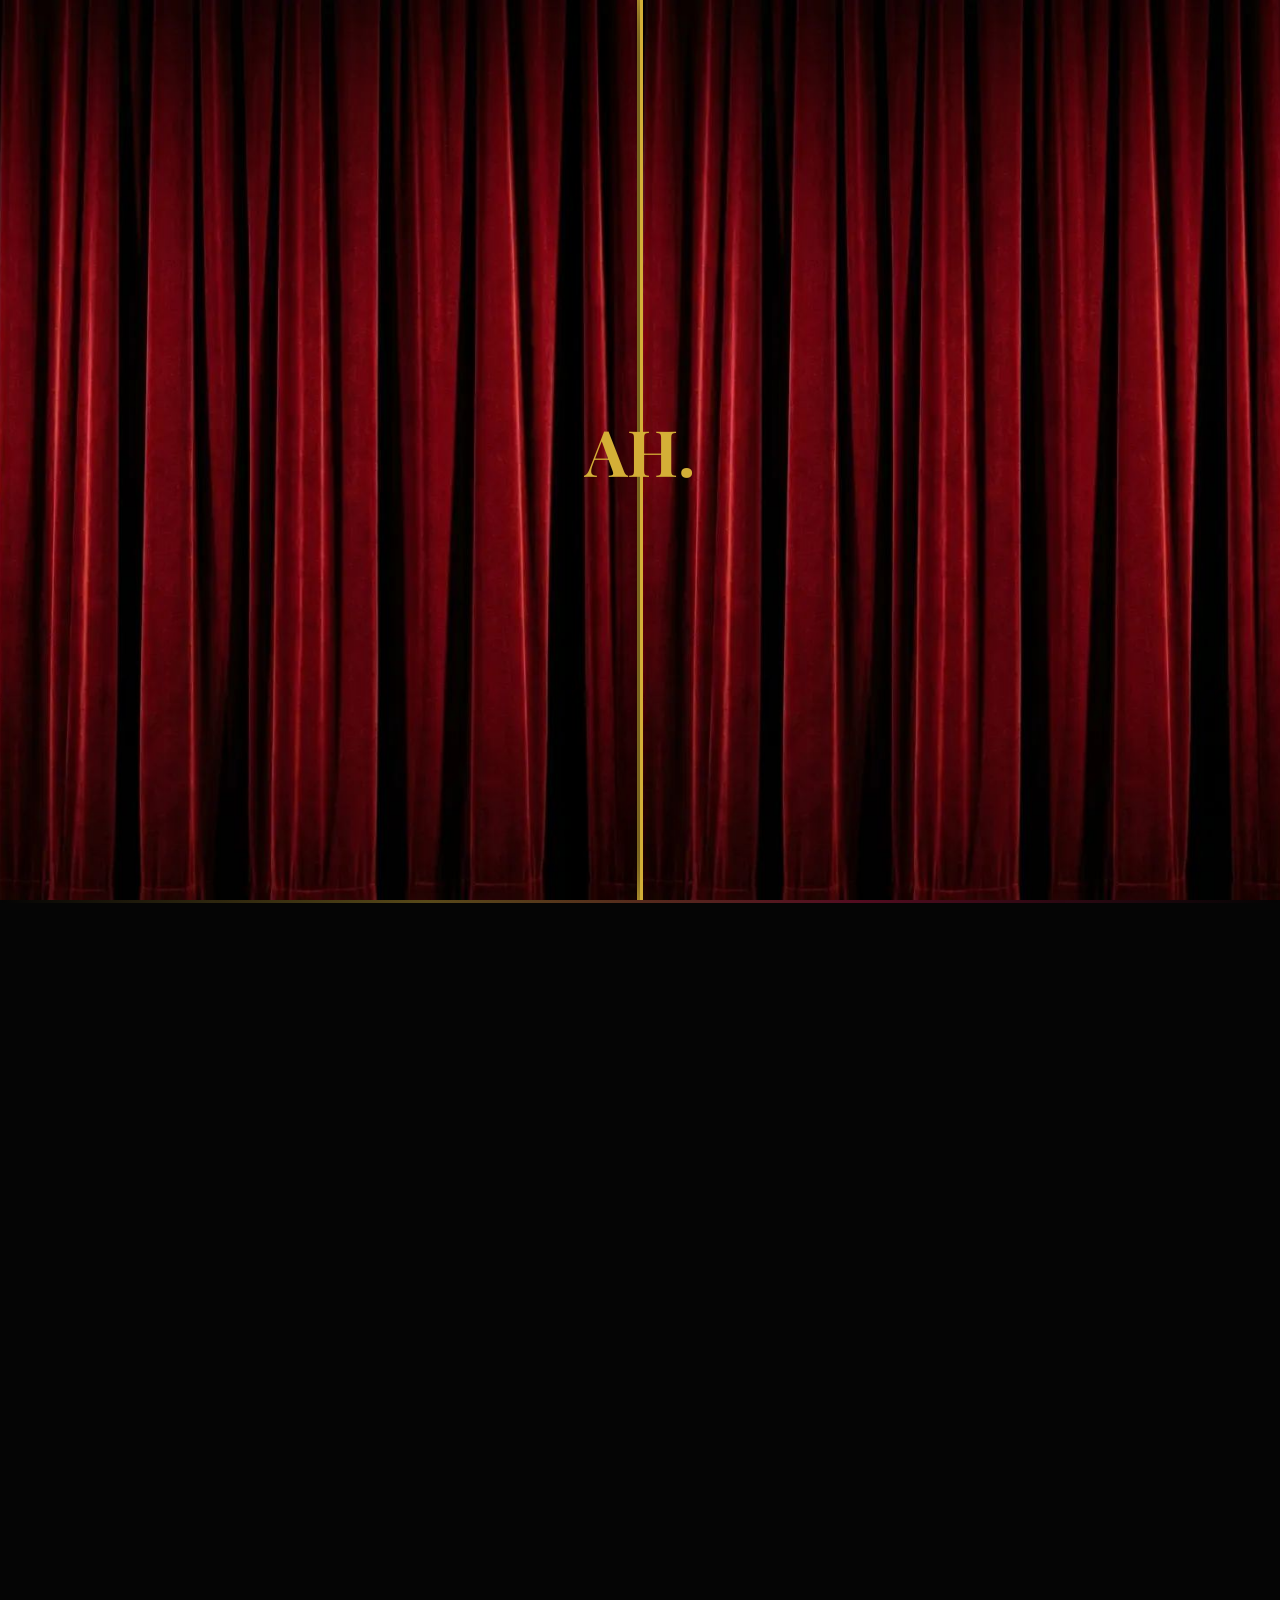
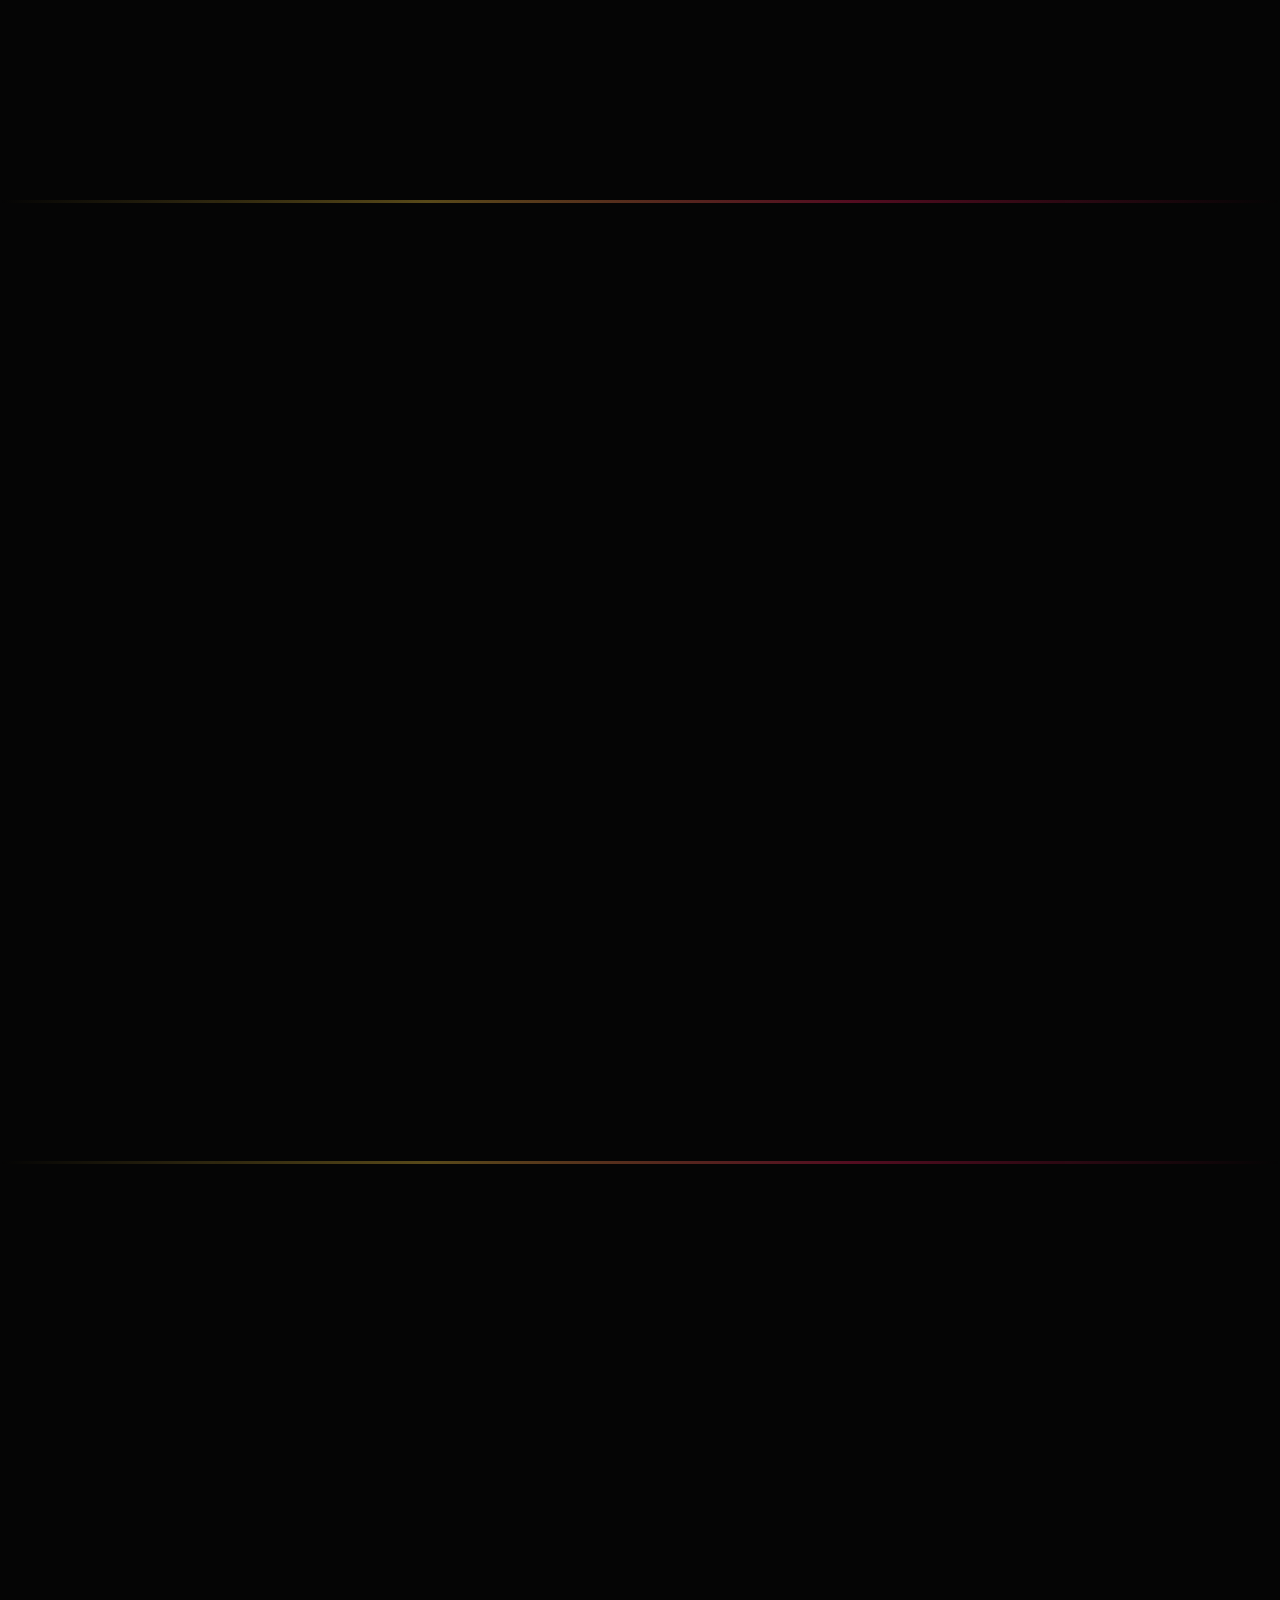
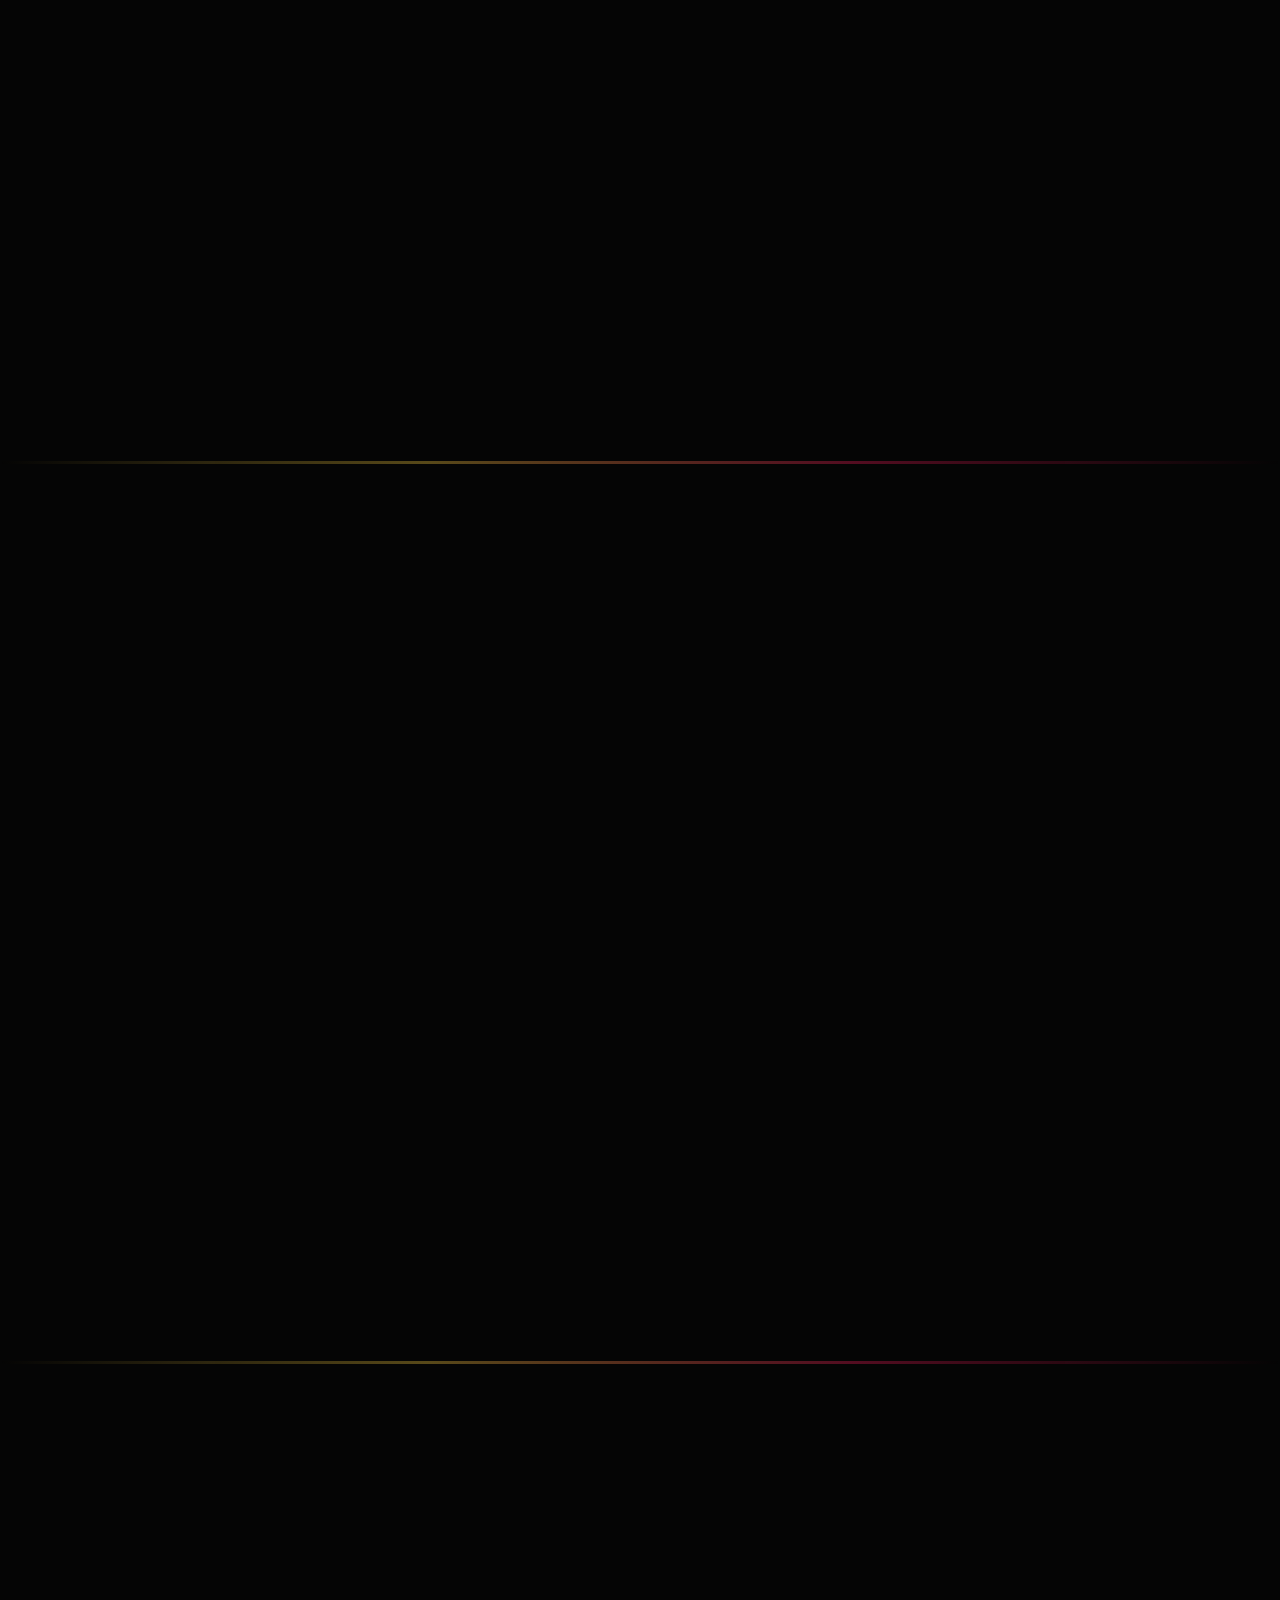
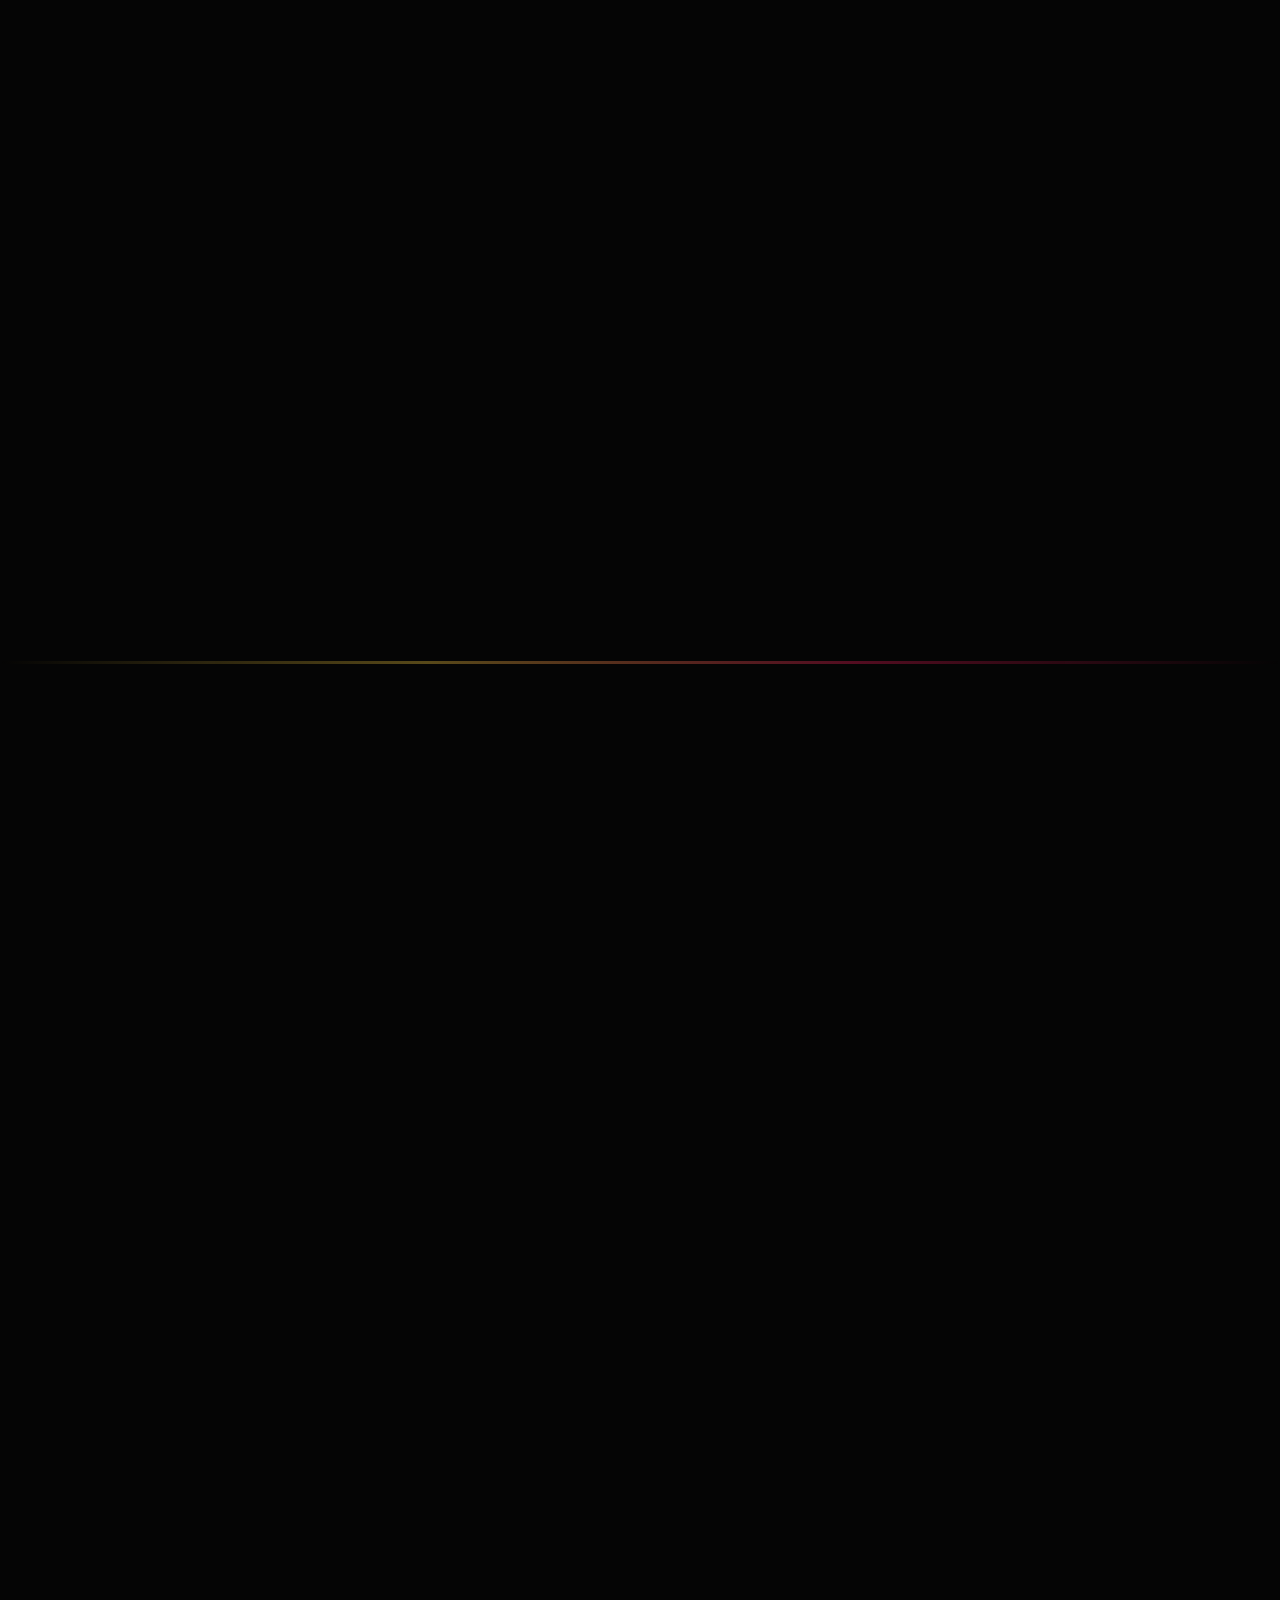
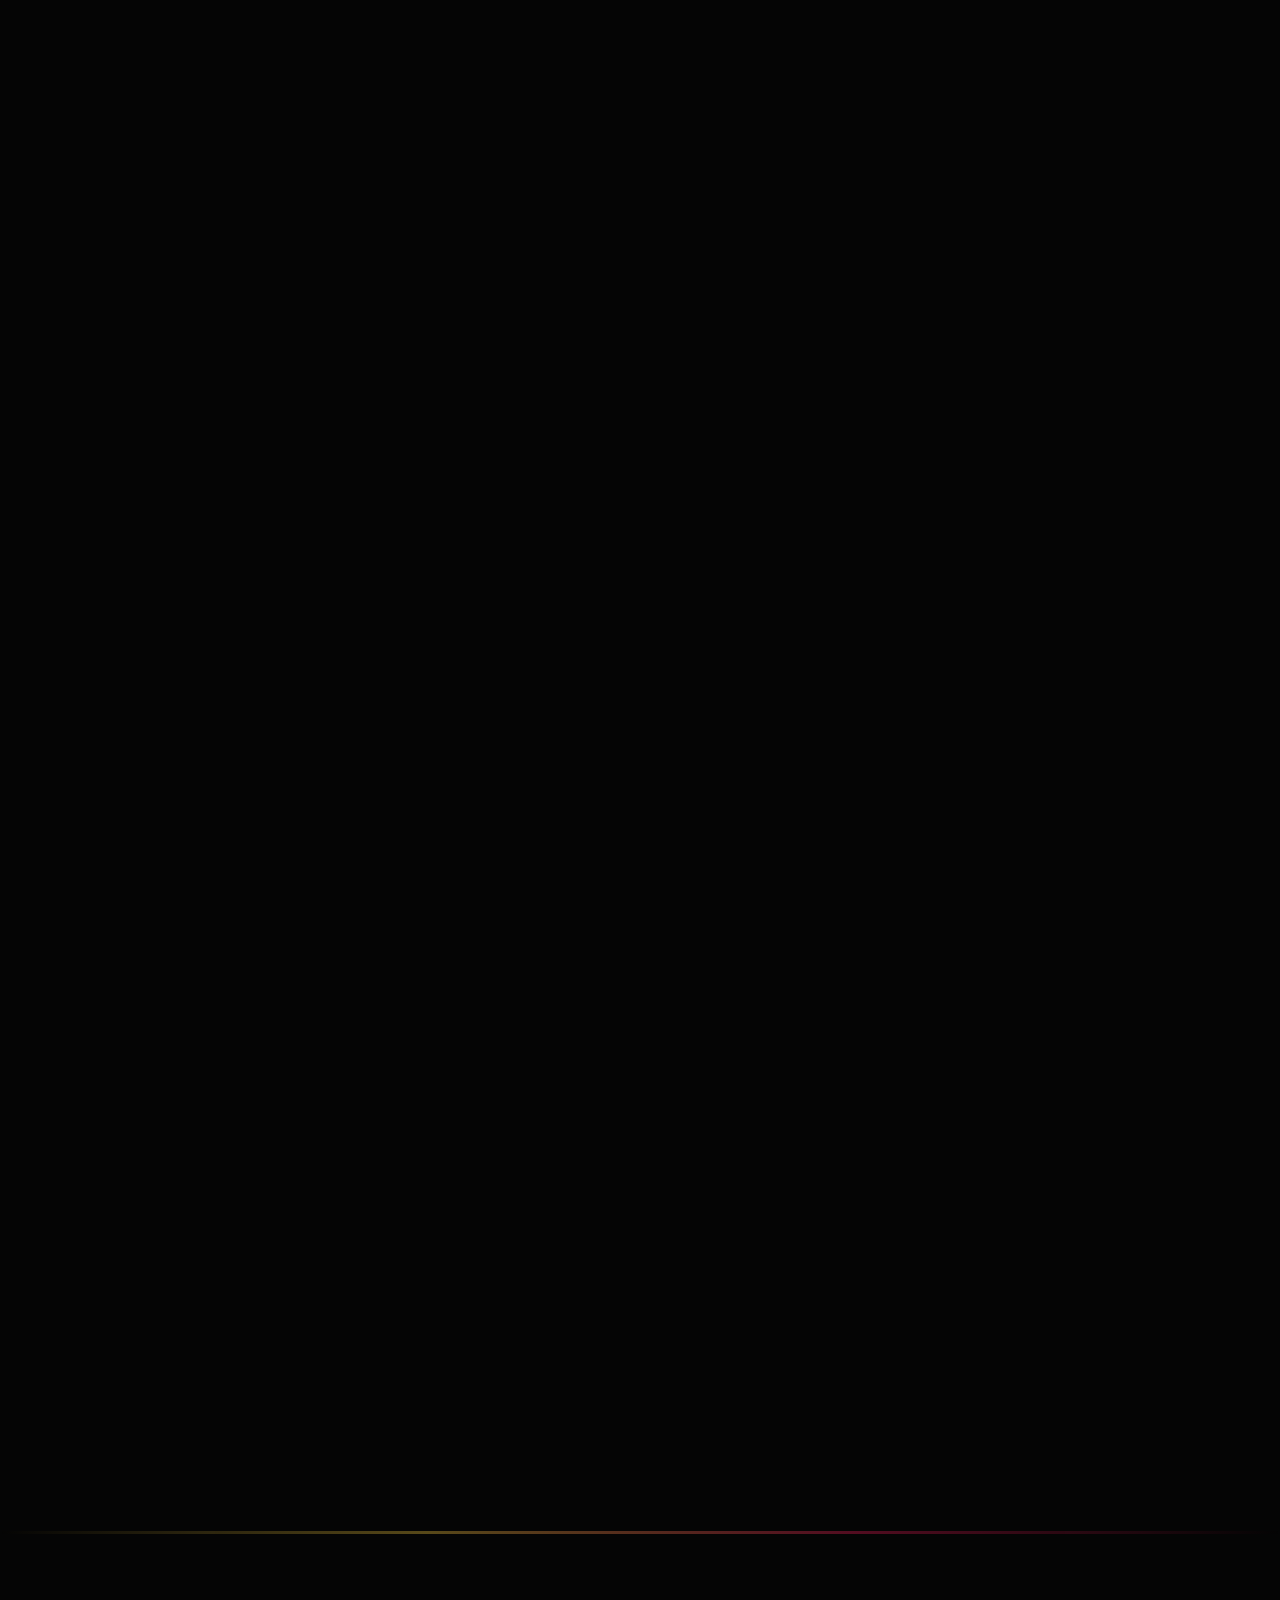
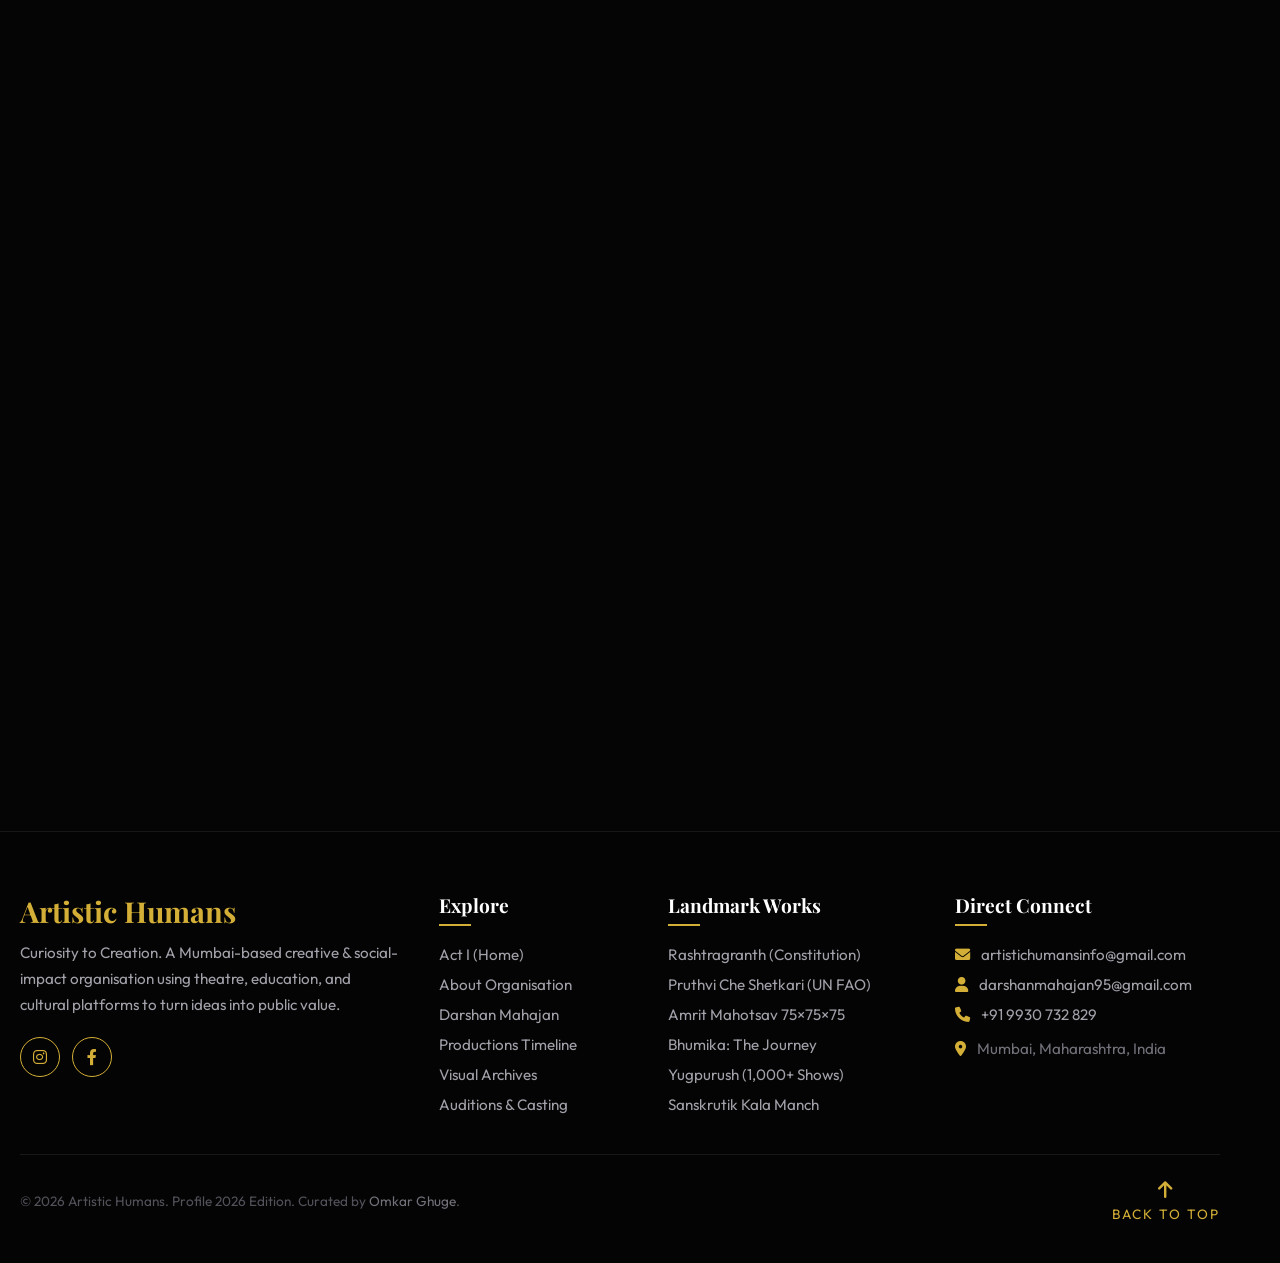
==== commit 604232a9: "Restore preferred 2-column Contact and Auditions card layout in single glass container" ====
--- a/index.html
+++ b/index.html
@@ -53,10 +53,10 @@
         <ul class="nav-links">
             <li class="magnetic"><a href="#intro" class="nav-link active">Act I</a></li>
             <li class="magnetic"><a href="about.html" class="nav-link">About Us</a></li>
-            <li class="magnetic"><a href="about-darshan.html" class="nav-link">Founder</a></li>
             <li class="magnetic"><a href="#work" class="nav-link">Productions</a></li>
             <li class="magnetic"><a href="#gallery" class="nav-link">Gallery</a></li>
             <li class="magnetic"><a href="#contact" class="nav-link">Auditions</a></li>
+            <li class="magnetic"><a href="about-darshan.html" class="nav-link">Founder</a></li>
         </ul>
     </nav>
 
@@ -411,60 +411,21 @@
             <img id="lightbox-img" src="" alt="Enlarged gallery image">
         </div>
 
-                <!-- Contact / Auditions Hub -->
+                <!-- Contact / Auditions -->
         <section id="contact" class="section contact-section">
             <div class="section-transition"></div>
-            <div class="content-wrapper">
-                <div class="contact-hub-header reveal">
-                    <span class="subpage-tag">Connect With Us</span>
-                    <h2>Step Onto the <span class="accent-primary">Stage</span></h2>
-                    <p style="color: #a1a1aa; font-size: 1.15rem; line-height: 1.6;">Whether you are an artist auditioning for upcoming productions, an educational institution, a corporate partner, or seeking cultural collaborations.</p>
-                </div>
-
-                <!-- Structured 4-Card Contact Grid -->
-                <div class="contact-cards-grid reveal">
-                    <!-- Card 1: Organisation Email -->
-                    <div class="contact-hub-card magnetic">
-                        <div class="contact-hub-icon"><i class="fas fa-envelope-open-text"></i></div>
-                        <h4>General Inquiries</h4>
-                        <p>For institutional partnerships, production inquiries, and media.</p>
-                        <a href="mailto:artistichumansinfo@gmail.com" class="contact-hub-link">artistichumansinfo@gmail.com <i class="fas fa-arrow-right"></i></a>
-                    </div>
-
-                    <!-- Card 2: Founder Direct -->
-                    <div class="contact-hub-card magnetic">
-                        <div class="contact-hub-icon"><i class="fas fa-user-tie"></i></div>
-                        <h4>Darshan Mahajan</h4>
-                        <p>Founder, Director, Keynote Workshops & Creative Consultancy.</p>
-                        <a href="mailto:darshanmahajan95@gmail.com" class="contact-hub-link">darshanmahajan95@gmail.com <i class="fas fa-arrow-right"></i></a>
-                    </div>
-
-                    <!-- Card 3: Call & WhatsApp -->
-                    <div class="contact-hub-card magnetic">
-                        <div class="contact-hub-icon"><i class="fas fa-phone-alt"></i></div>
-                        <h4>Call & WhatsApp</h4>
-                        <p>Direct line for urgent production schedules and casting coordination.</p>
-                        <a href="tel:+919930732829" class="contact-hub-link">+91 9930 732 829 <i class="fas fa-phone"></i></a>
-                    </div>
-
-                    <!-- Card 4: Base & Socials -->
-                    <div class="contact-hub-card magnetic">
-                        <div class="contact-hub-icon"><i class="fas fa-map-marker-alt"></i></div>
-                        <h4>Mumbai, India</h4>
-                        <p>Active across Maharashtra, national festivals, and international tours.</p>
-                        <div style="display: flex; gap: 15px; margin-top: auto;">
-                            <a href="https://www.instagram.com/theartistichumans/" target="_blank" rel="noopener noreferrer" style="color: var(--accent); font-size: 1.3rem;" aria-label="Instagram"><i class="fab fa-instagram"></i></a>
-                            <a href="https://www.facebook.com/artistichumans/" target="_blank" rel="noopener noreferrer" style="color: var(--accent); font-size: 1.3rem;" aria-label="Facebook"><i class="fab fa-facebook-f"></i></a>
-                        </div>
-                    </div>
-                </div>
-
-                <!-- Auditions & Network Registration Portal -->
-                <div class="auditions-portal glass-card reveal">
-                    <div style="text-align: center; max-width: 650px; margin: 0 auto 30px;">
-                        <span class="subpage-tag">Casting & Auditions</span>
-                        <h3 style="font-size: 2rem; margin-bottom: 10px;">Artist Network Registration</h3>
-                        <p style="color: #a1a1aa; font-size: 1rem; line-height: 1.6;">Are you an actor, dancer, writer, director, musician, or backstage technician? Register your profile directly into our talent database for current and upcoming auditions.</p>
+            <div class="content-wrapper glass-card reveal">
+                <h2>Join the <span class="accent-primary">Cast</span></h2>
+                <div class="contact-grid">
+                    <div class="contact-info">
+                        <h3>Get in Touch</h3>
+                        <p><i class="fas fa-envelope"></i> <a href="mailto:artistichumansinfo@gmail.com">artistichumansinfo@gmail.com</a></p>
+                        <p><i class="fas fa-envelope"></i> <a href="mailto:darshanmahajan95@gmail.com">darshanmahajan95@gmail.com</a></p>
+                        <p><i class="fas fa-phone"></i> <a href="tel:+919930732829">+91 9930732829</a></p>
+                        <div class="social-links">
+                            <a href="https://www.facebook.com/artistichumans/" target="_blank" rel="noopener noreferrer" aria-label="Visit our Facebook" class="magnetic"><i class="fab fa-facebook-f"></i></a>
+                            <a href="https://www.instagram.com/theartistichumans/" target="_blank" rel="noopener noreferrer" aria-label="Visit our Instagram" class="magnetic"><i class="fab fa-instagram"></i></a>
+                        </div>
                     </div>
                     <div class="tally-form">
                         <iframe data-tally-src="https://tally.so/embed/EkVBDr?alignLeft=1&hideTitle=1&transparentBackground=1&dynamicHeight=1" loading="lazy" width="100%" height="320" frameborder="0" marginheight="0" marginwidth="0" title="Artist Network Registration"></iframe>
--- a/style.css
+++ b/style.css
@@ -299,6 +299,8 @@
 .contact-grid { display: grid; grid-template-columns: 1fr 1fr; gap: 40px; margin-top: 40px; }
 .contact-info h3 { font-size: 2.5rem; margin-bottom: 20px; }
 .contact-info p { font-size: 1.2rem; margin-bottom: 15px; display: flex; align-items: center; gap: 15px; font-family: 'Outfit', sans-serif; color: #a1a1aa;}
+.contact-info p a { color: inherit; text-decoration: none; transition: color 0.3s ease; }
+.contact-info p a:hover { color: var(--accent); }
 .social-links { display: flex; gap: 20px; margin-top: 40px; }
 .social-links a {
     width: 50px; height: 50px; background: transparent;
@@ -928,94 +930,6 @@
 
 
 
-/* ===== Enhanced Contact Hub ===== */
-.contact-hub-header {
-    text-align: center;
-    max-width: 750px;
-    margin: 0 auto 40px;
-}
-.contact-hub-header h2 {
-    font-size: clamp(2.5rem, 5vw, 3.8rem);
-    margin-bottom: 12px;
-}
-.contact-cards-grid {
-    display: grid;
-    grid-template-columns: repeat(auto-fit, minmax(240px, 1fr));
-    gap: 20px;
-    margin-bottom: 40px;
-}
-.contact-hub-card {
-    background: var(--glass-bg);
-    border: 1px solid var(--glass-border);
-    border-radius: 14px;
-    padding: 30px 22px;
-    text-align: center;
-    display: flex;
-    flex-direction: column;
-    align-items: center;
-    transition: transform 0.3s, border-color 0.3s, box-shadow 0.3s;
-}
-.contact-hub-card:hover {
-    transform: translateY(-6px);
-    border-color: var(--accent);
-    box-shadow: 0 15px 35px rgba(0, 0, 0, 0.6);
-}
-.contact-hub-icon {
-    width: 56px;
-    height: 56px;
-    border-radius: 50%;
-    background: rgba(212, 175, 55, 0.1);
-    border: 1px solid rgba(212, 175, 55, 0.3);
-    color: var(--accent);
-    display: flex;
-    align-items: center;
-    justify-content: center;
-    font-size: 1.4rem;
-    margin-bottom: 18px;
-    transition: transform 0.3s, background 0.3s;
-}
-.contact-hub-card:hover .contact-hub-icon {
-    transform: scale(1.1);
-    background: var(--accent);
-    color: #000;
-}
-.contact-hub-card h4 {
-    font-size: 1.2rem;
-    margin-bottom: 8px;
-    color: #fff;
-}
-.contact-hub-card p {
-    font-size: 0.95rem;
-    color: #a1a1aa;
-    line-height: 1.6;
-    margin-bottom: 15px;
-    word-break: break-word;
-}
-.contact-hub-link {
-    color: var(--accent);
-    text-decoration: none;
-    font-weight: 600;
-    font-size: 0.88rem;
-    display: inline-flex;
-    align-items: center;
-    gap: 6px;
-    transition: color 0.2s, gap 0.2s;
-    margin-top: auto;
-}
-.contact-hub-link:hover {
-    color: #fff;
-    gap: 10px;
-}
-
-/* Auditions Portal Card */
-.auditions-portal {
-    background: var(--glass-bg);
-    border: 1px solid var(--glass-border);
-    border-radius: 16px;
-    padding: 35px;
-    margin-top: 20px;
-}
-
 /* Gallery Filter Tabs */
 .gallery-filters {
     display: flex;
@@ -1128,5 +1042,4 @@
 }
 @media (max-width: 640px) {
     .footer-grid { grid-template-columns: 1fr; gap: 30px; }
-    .auditions-portal { padding: 25px 15px; }
-}
+}
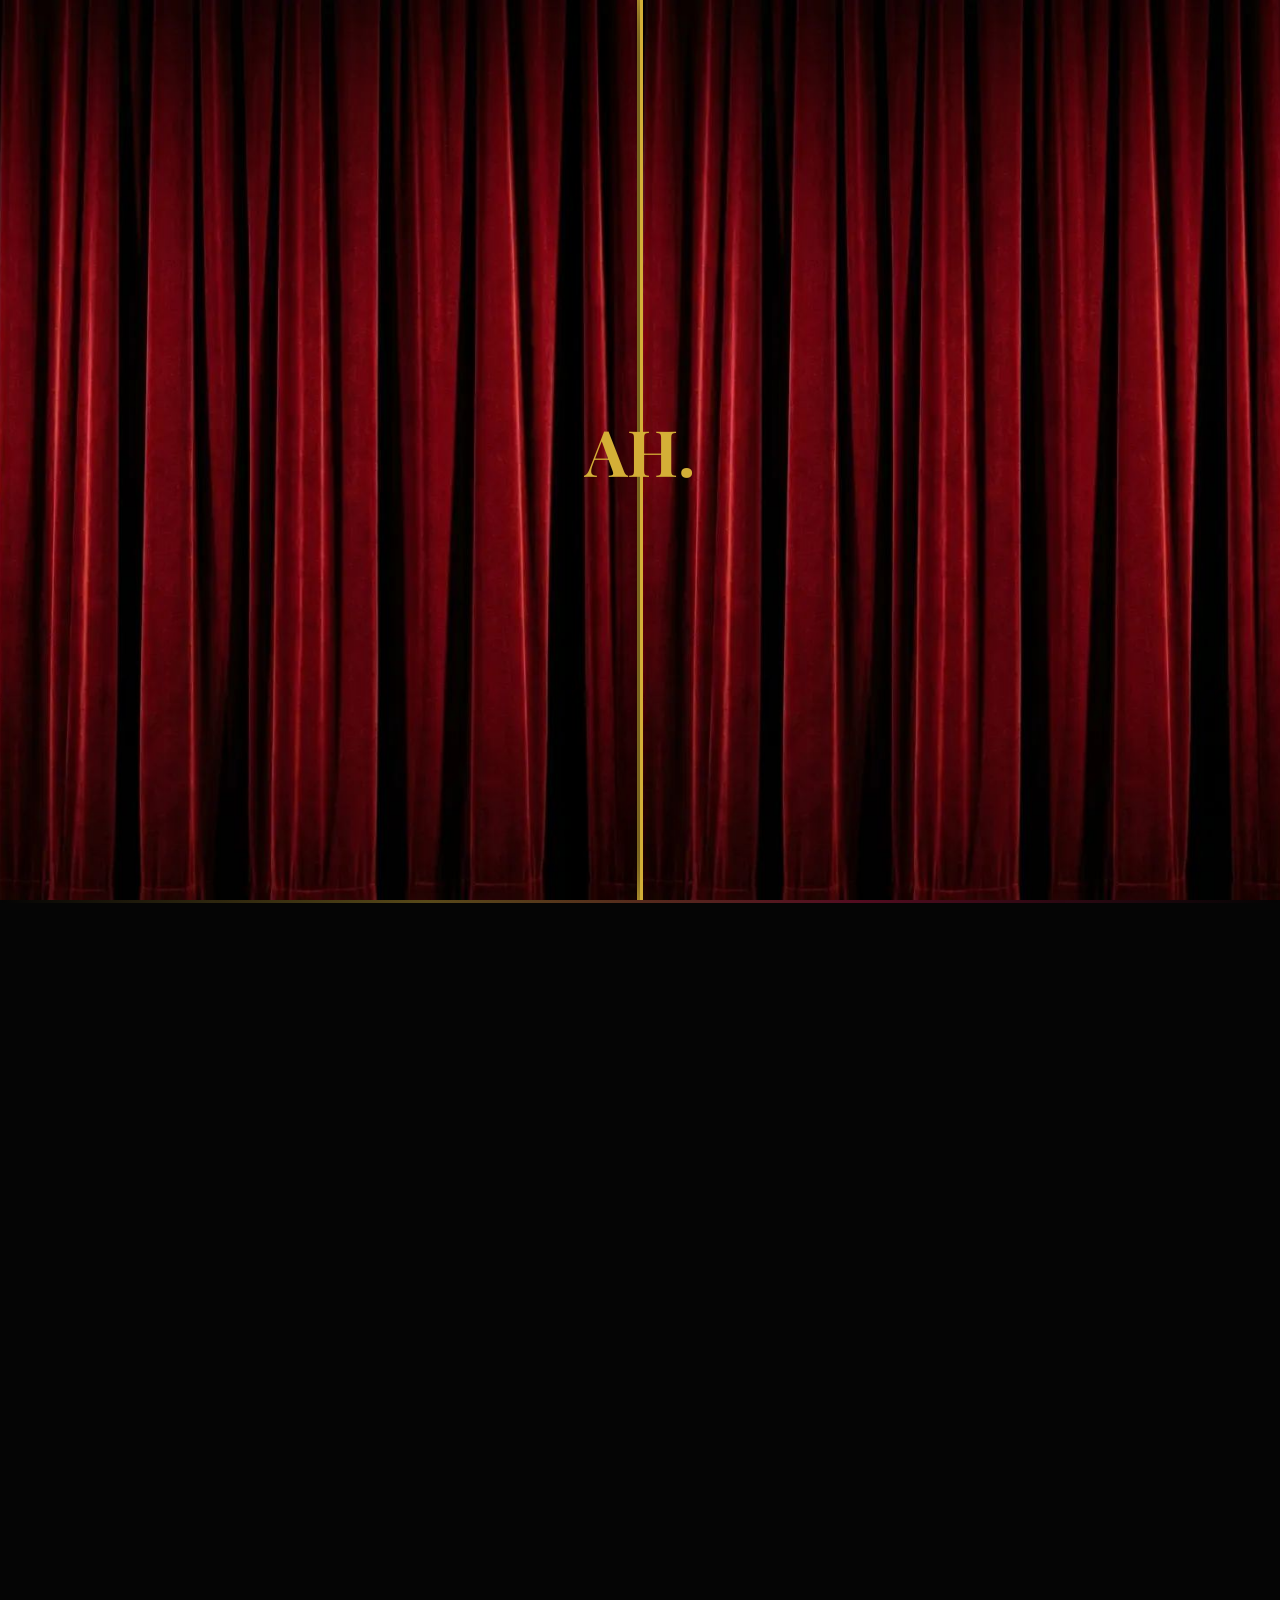
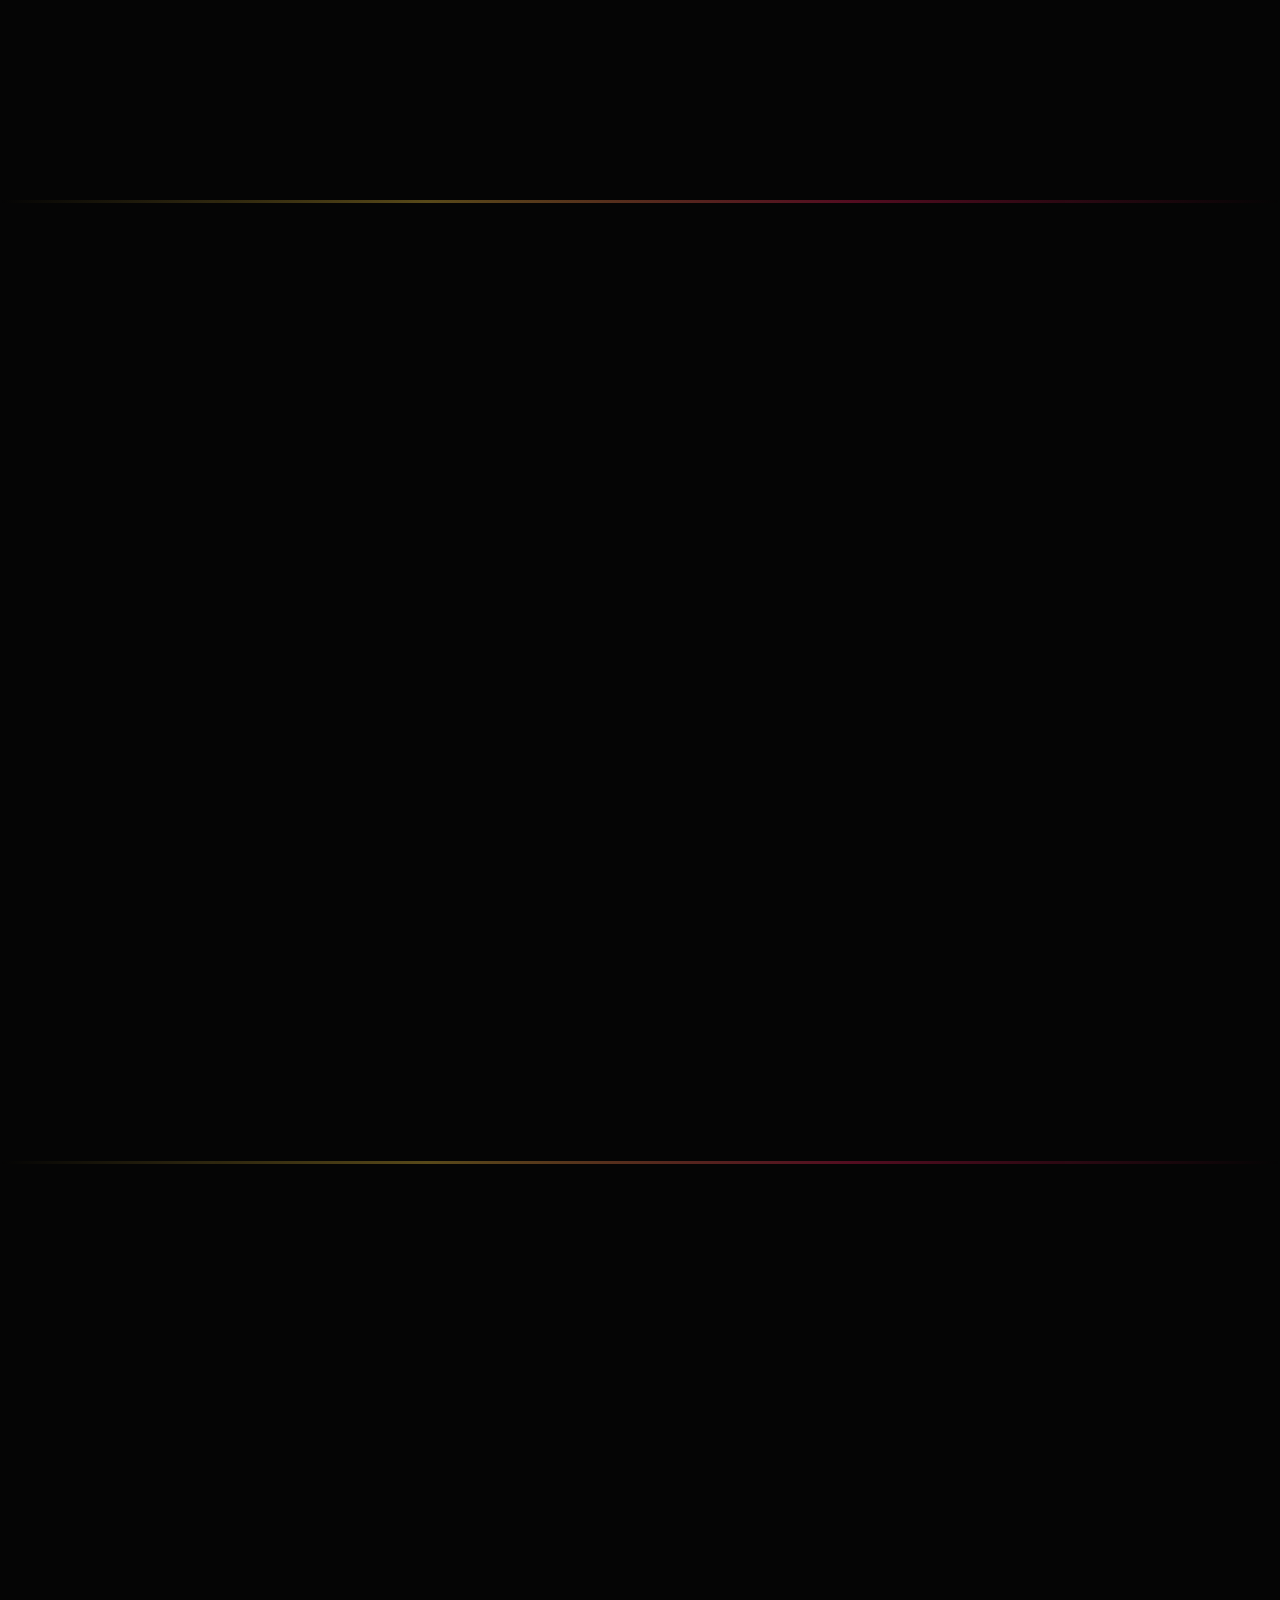
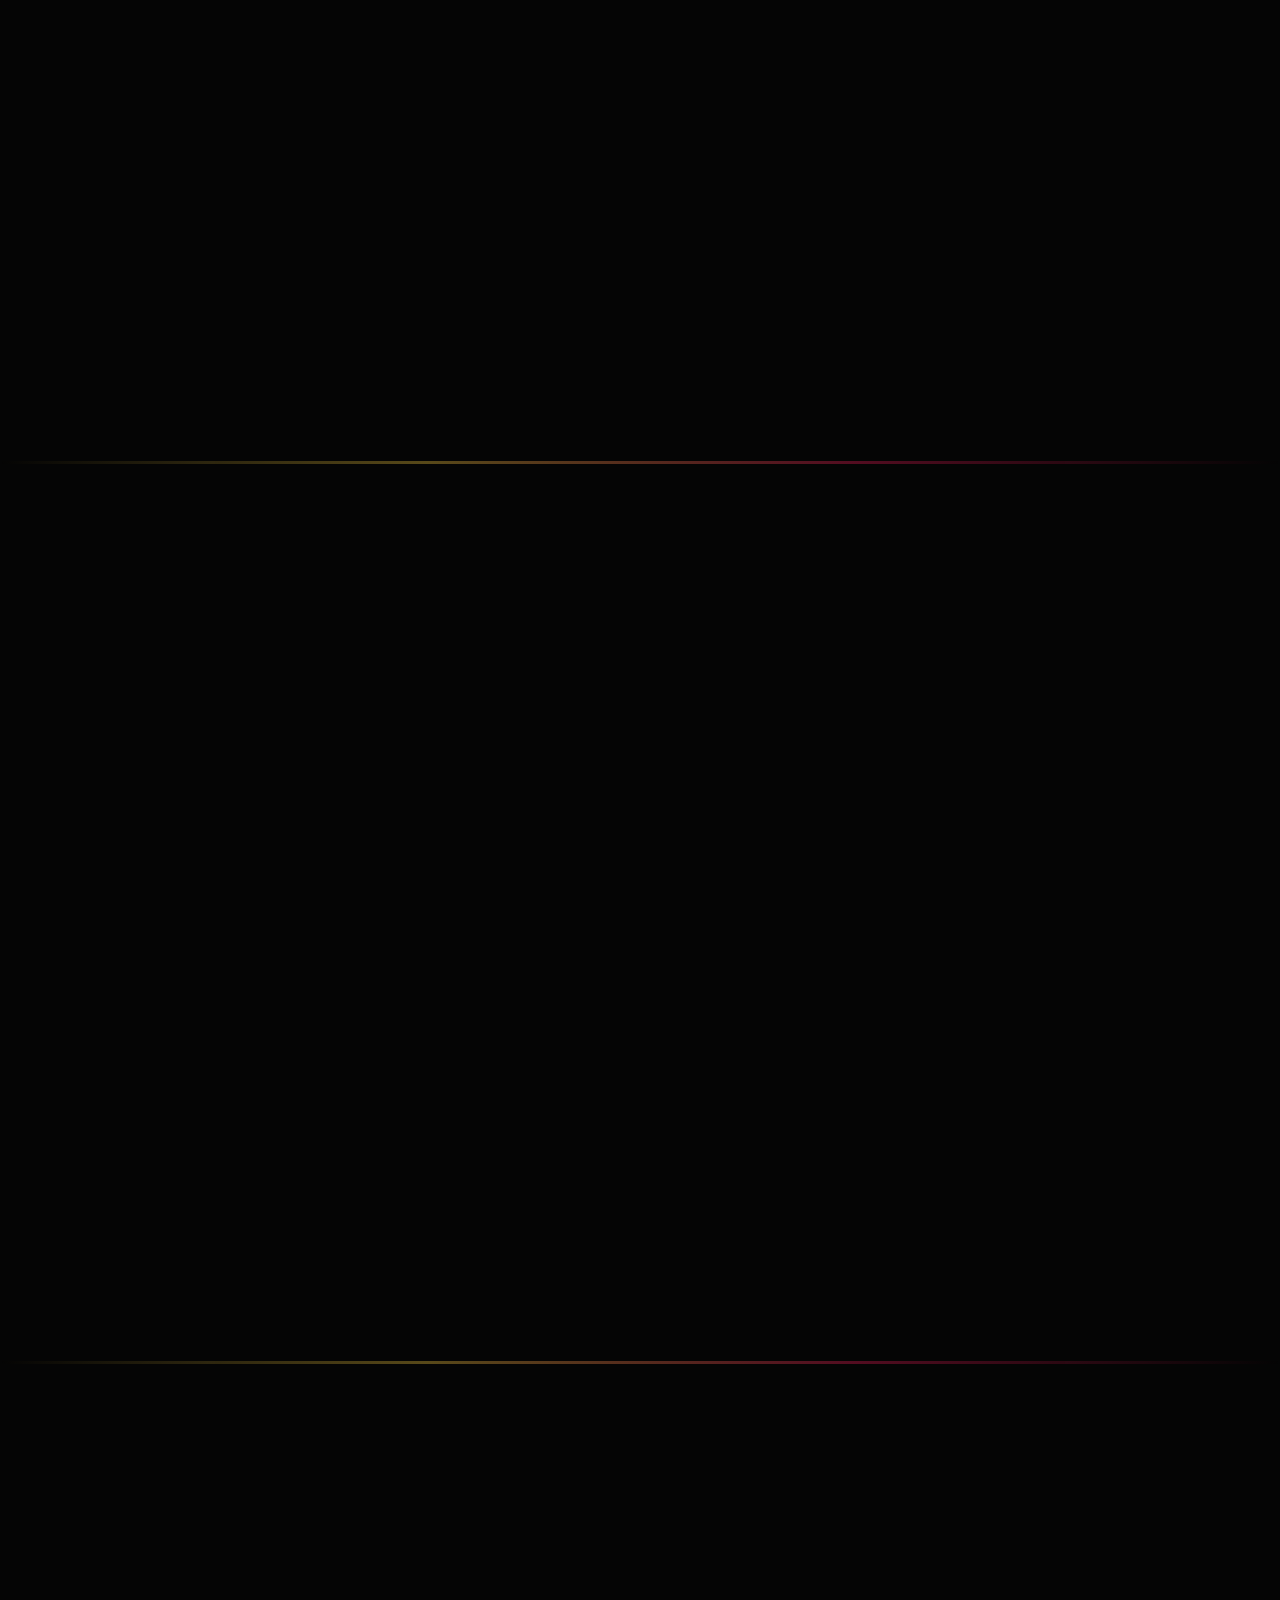
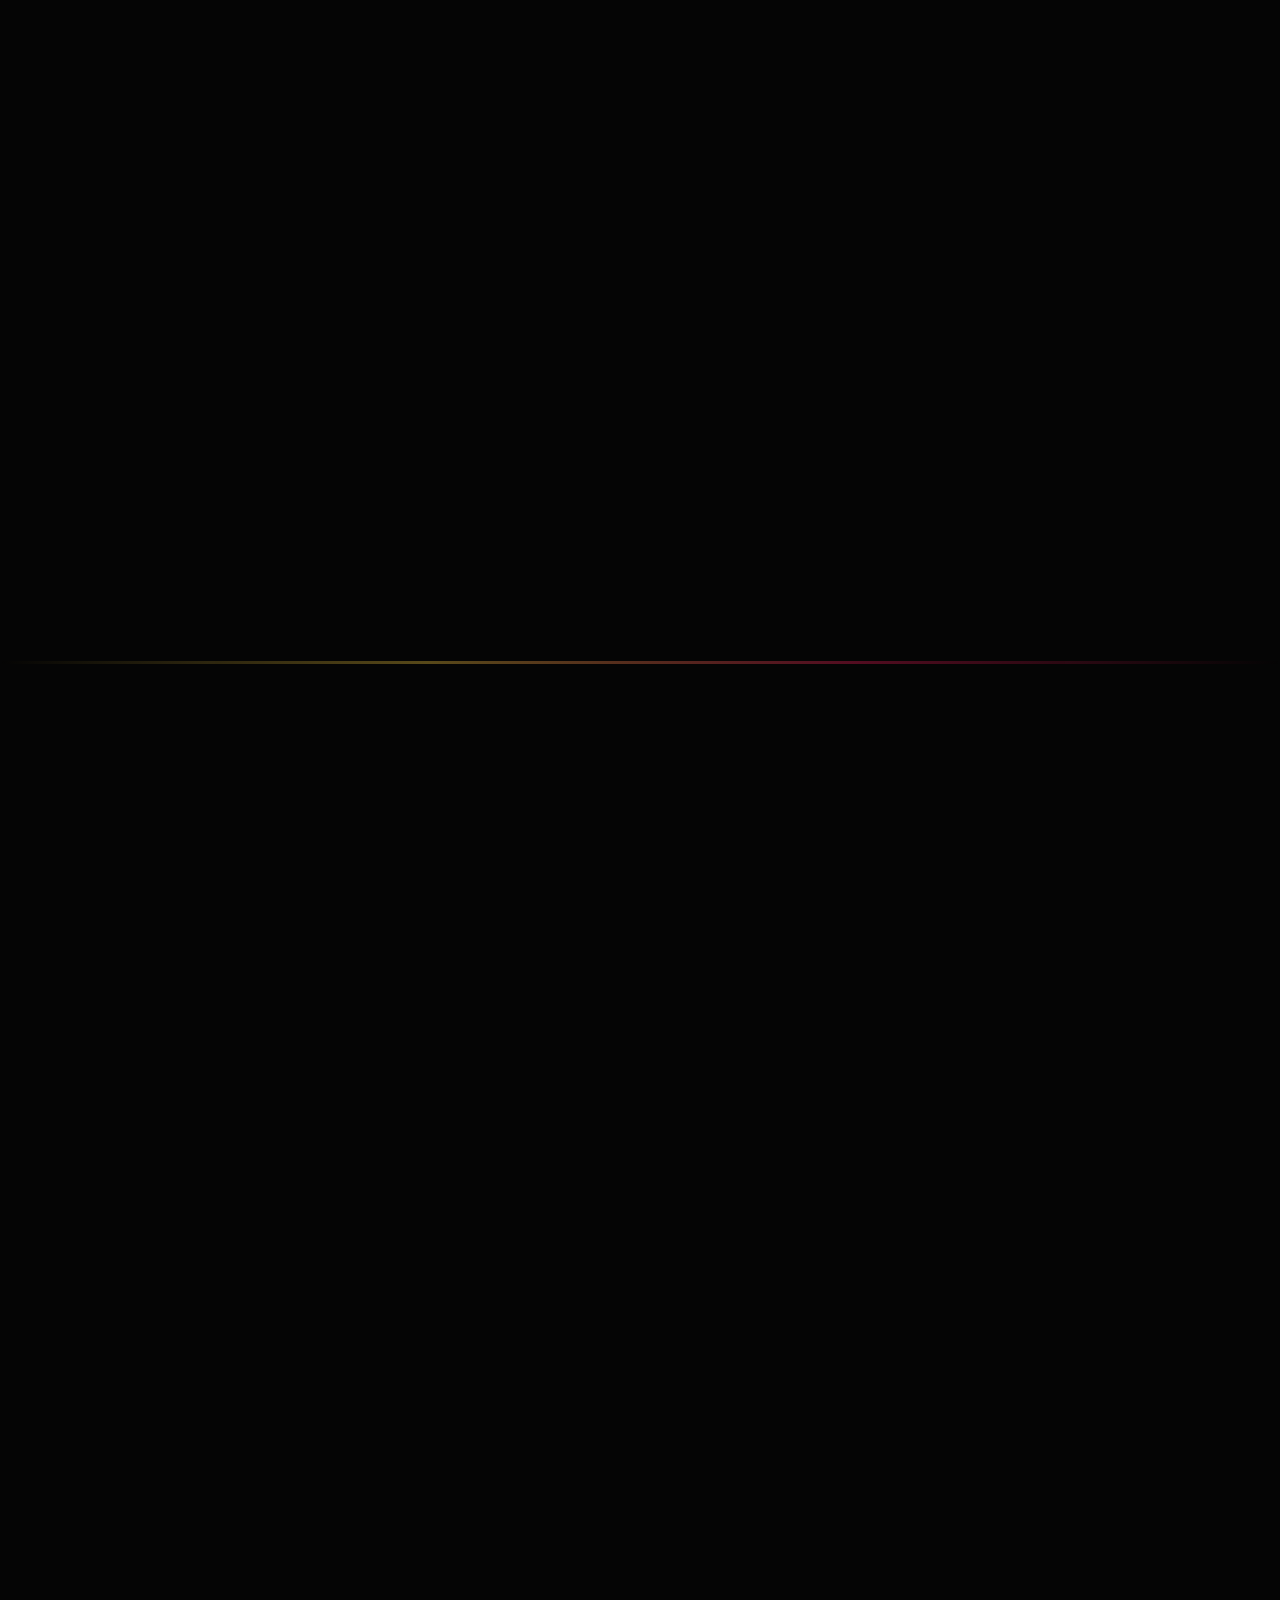
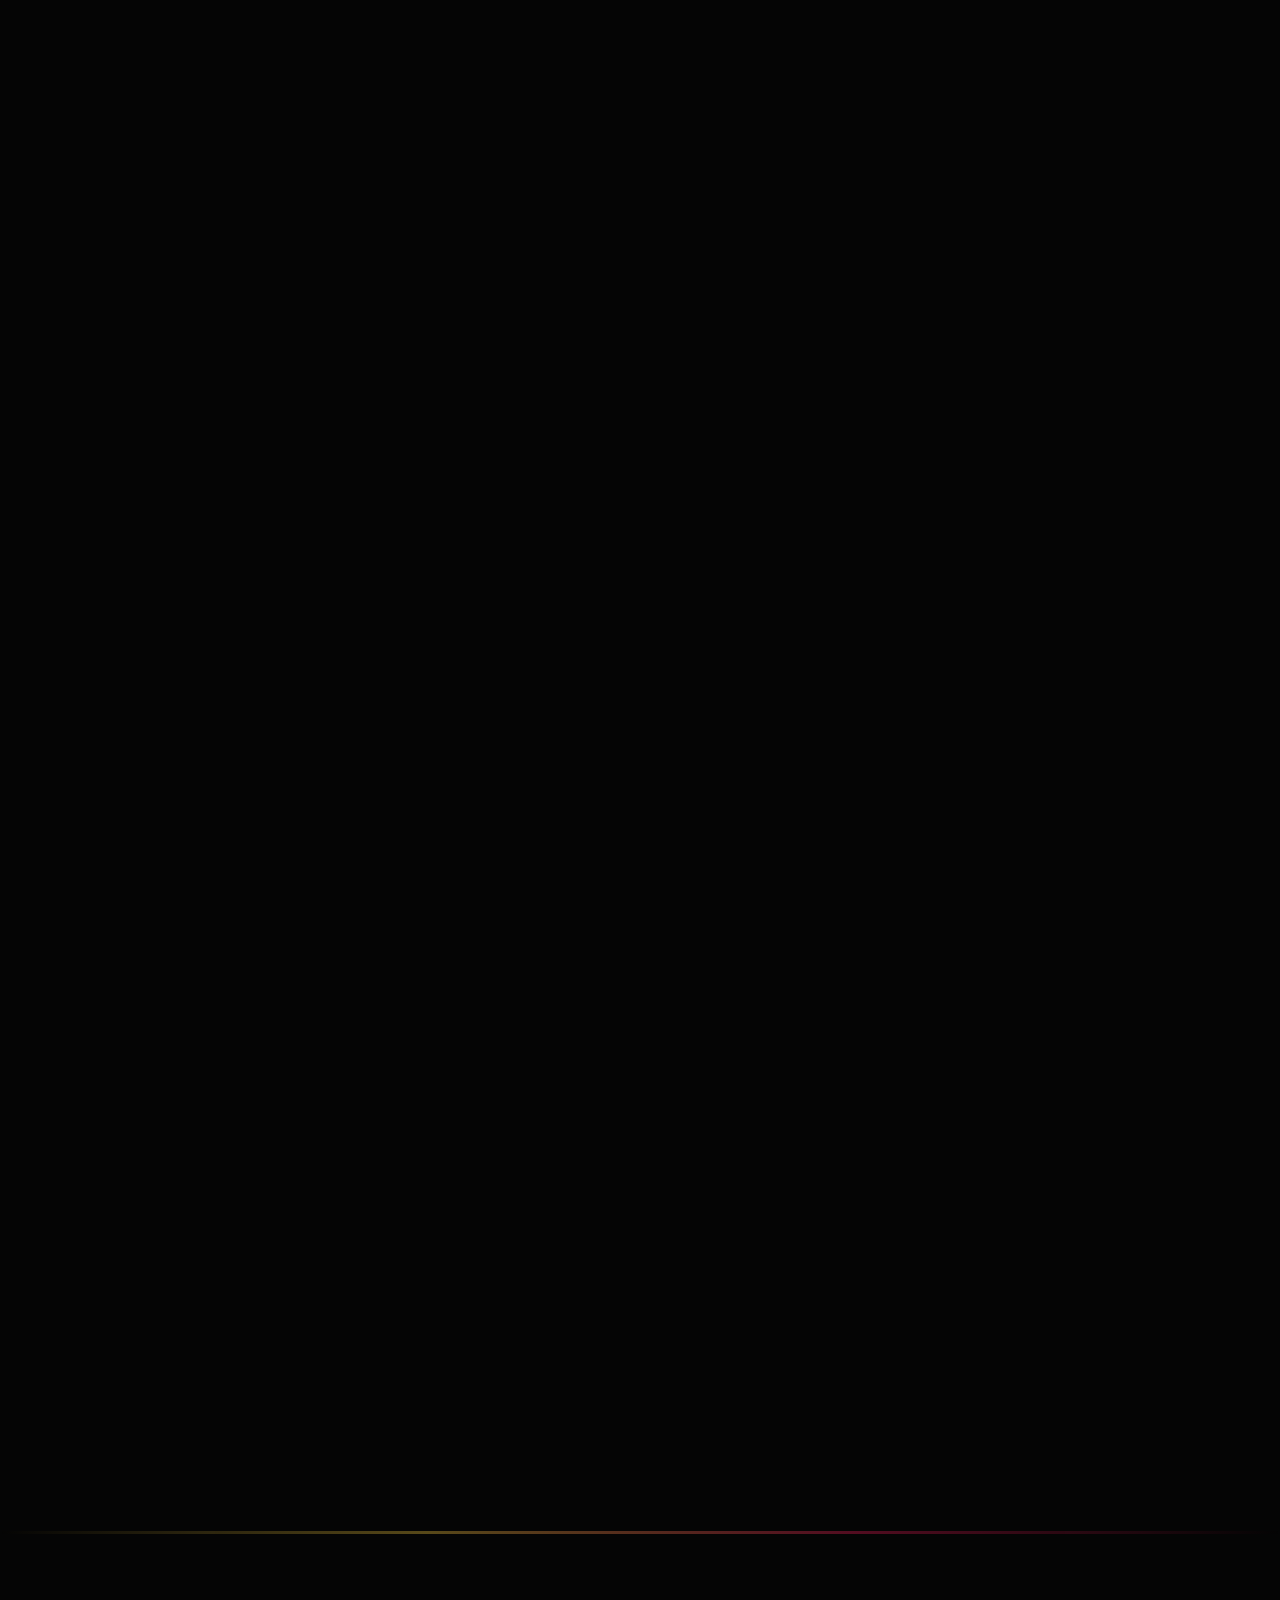
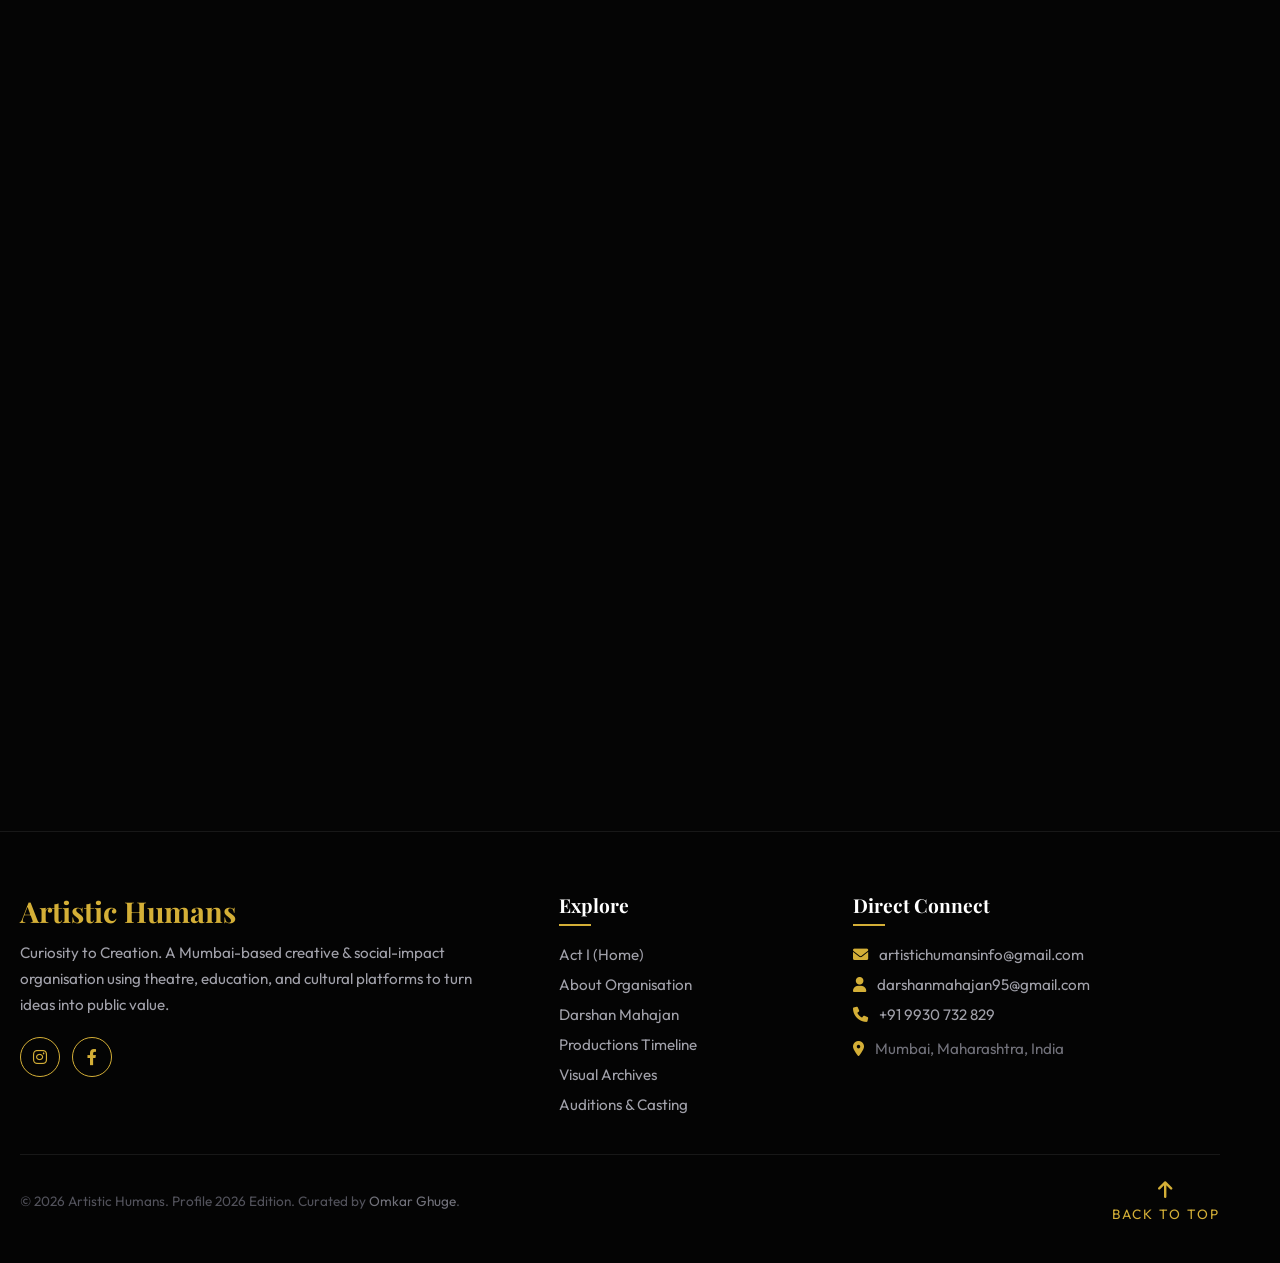
==== commit 9ccd31b9: "Remove Landmark Works column from footer across all pages and balance 3-column footer" ====
--- a/index.html
+++ b/index.html
@@ -463,20 +463,7 @@
                     </ul>
                 </div>
 
-                <!-- Col 3: Key Milestone Plays -->
-                <div class="footer-col">
-                    <h4>Landmark Works</h4>
-                    <ul>
-                        <li><a href="#work">Rashtragranth (Constitution)</a></li>
-                        <li><a href="#work">Pruthvi Che Shetkari (UN FAO)</a></li>
-                        <li><a href="#work">Amrit Mahotsav 75×75×75</a></li>
-                        <li><a href="#work">Bhumika: The Journey</a></li>
-                        <li><a href="#work">Yugpurush (1,000+ Shows)</a></li>
-                        <li><a href="#work">Sanskrutik Kala Manch</a></li>
-                    </ul>
-                </div>
-
-                <!-- Col 4: Direct Connect -->
+                <!-- Col 3: Direct Connect -->
                 <div class="footer-col">
                     <h4>Direct Connect</h4>
                     <ul>
--- a/style.css
+++ b/style.css
@@ -960,11 +960,11 @@
     box-shadow: 0 5px 15px rgba(212, 175, 55, 0.3);
 }
 
-/* Enhanced 4-Column Footer */
+/* Enhanced 3-Column Footer */
 .footer-grid {
     display: grid;
-    grid-template-columns: 2fr 1fr 1.3fr 1.4fr;
-    gap: 40px;
+    grid-template-columns: 2fr 1fr 1.5fr;
+    gap: 50px;
     text-align: left;
     margin-bottom: 40px;
 }
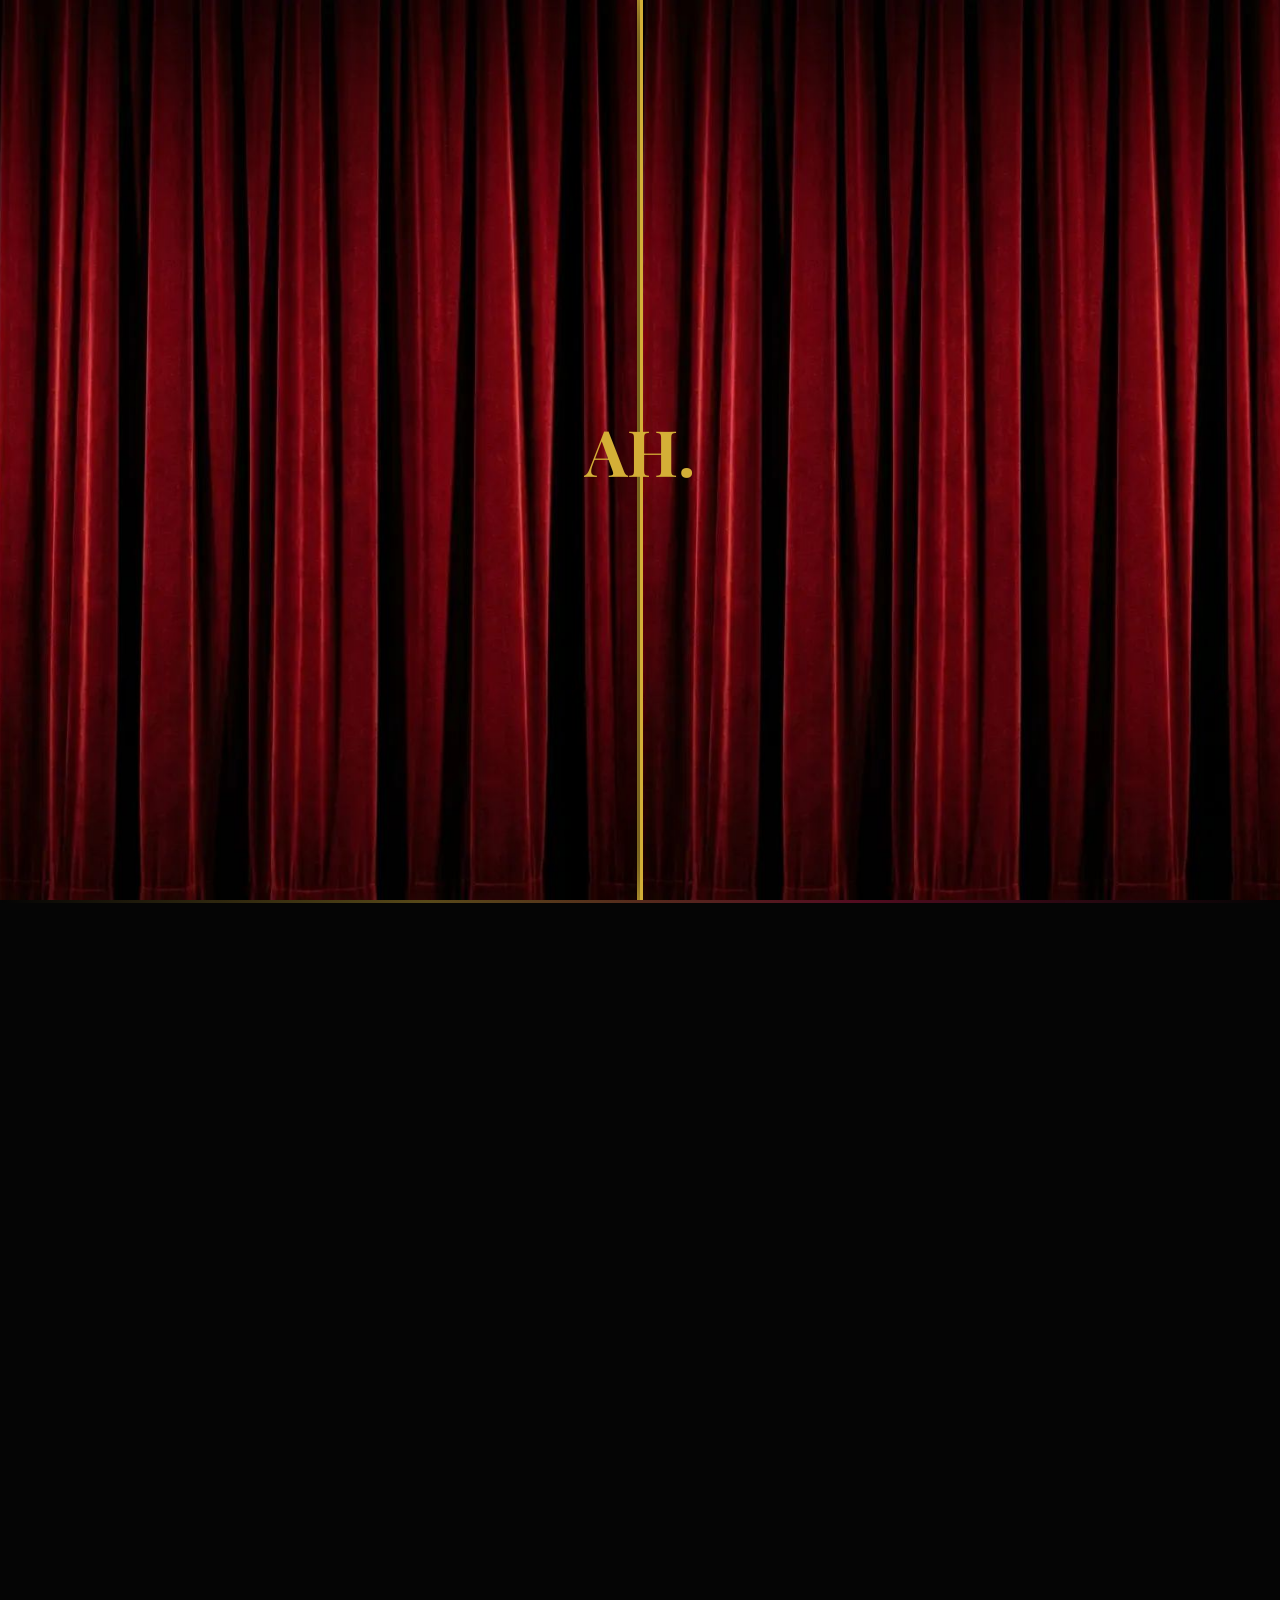
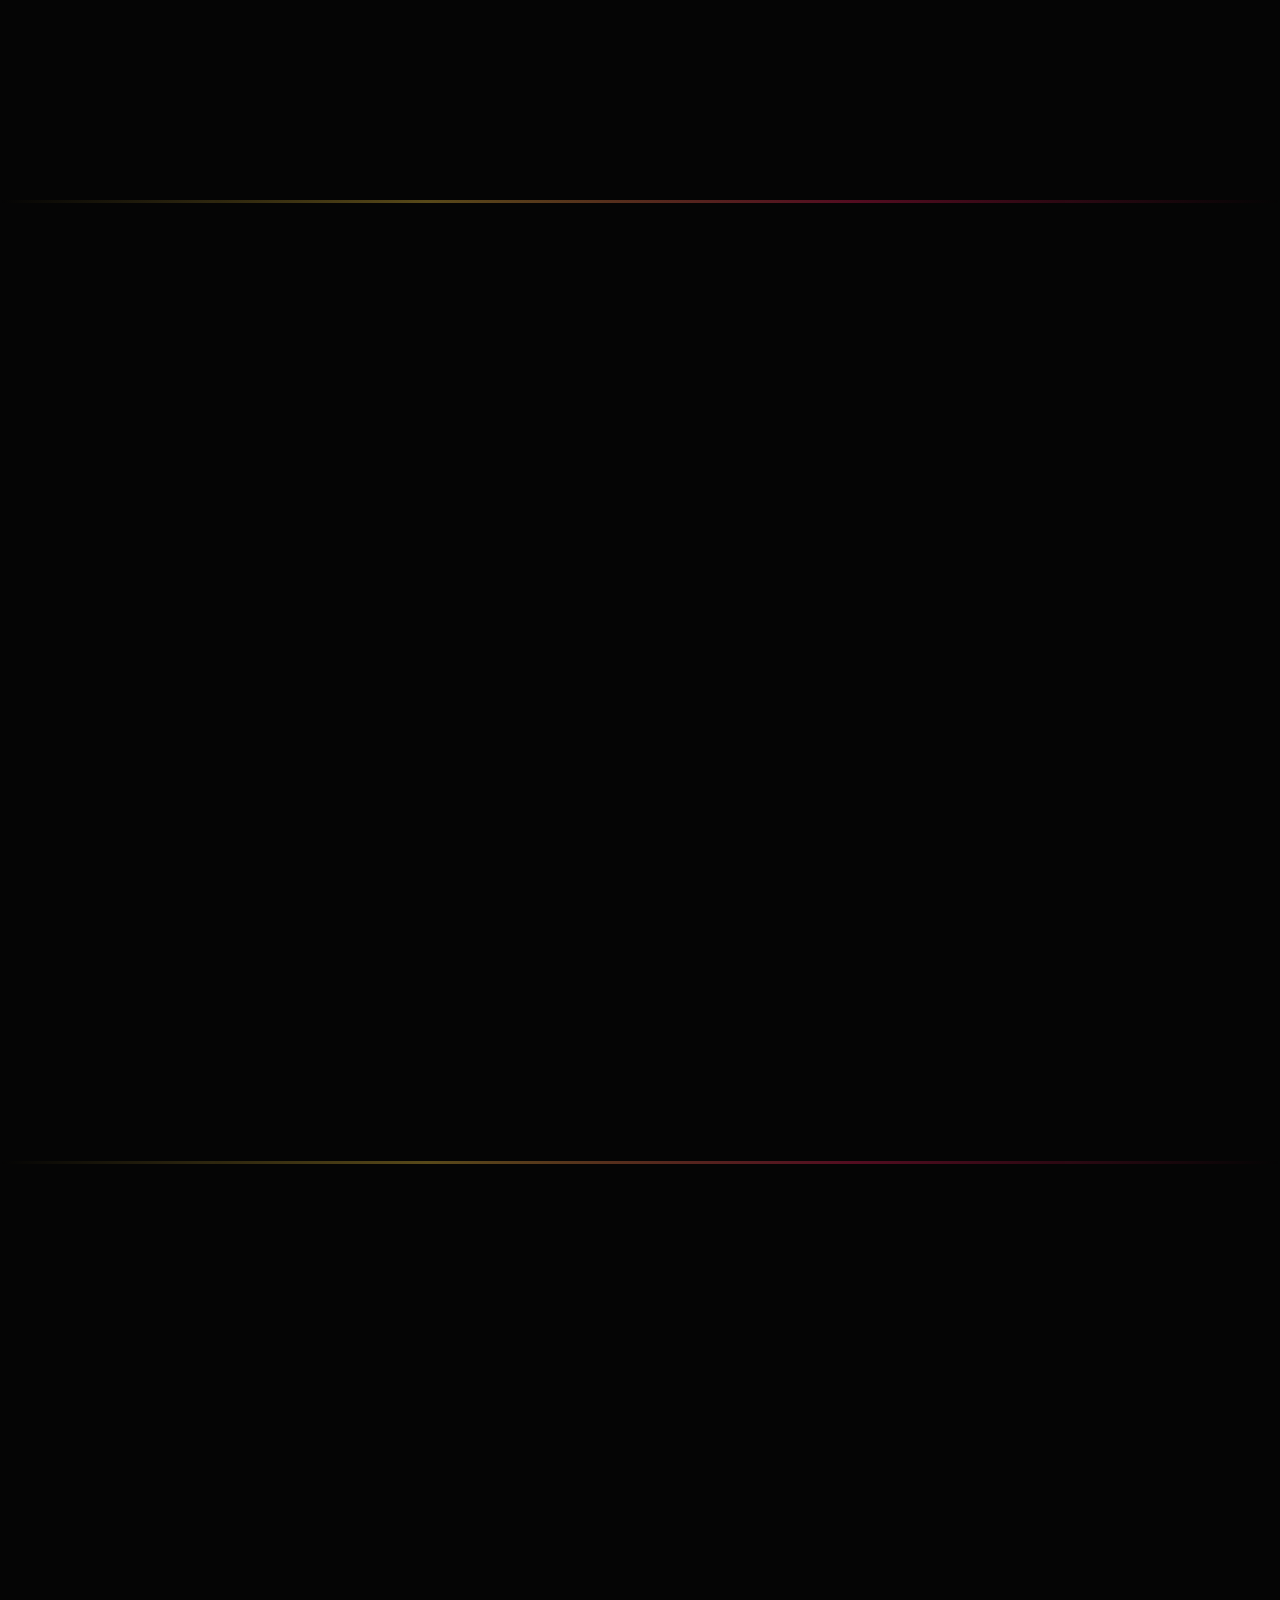
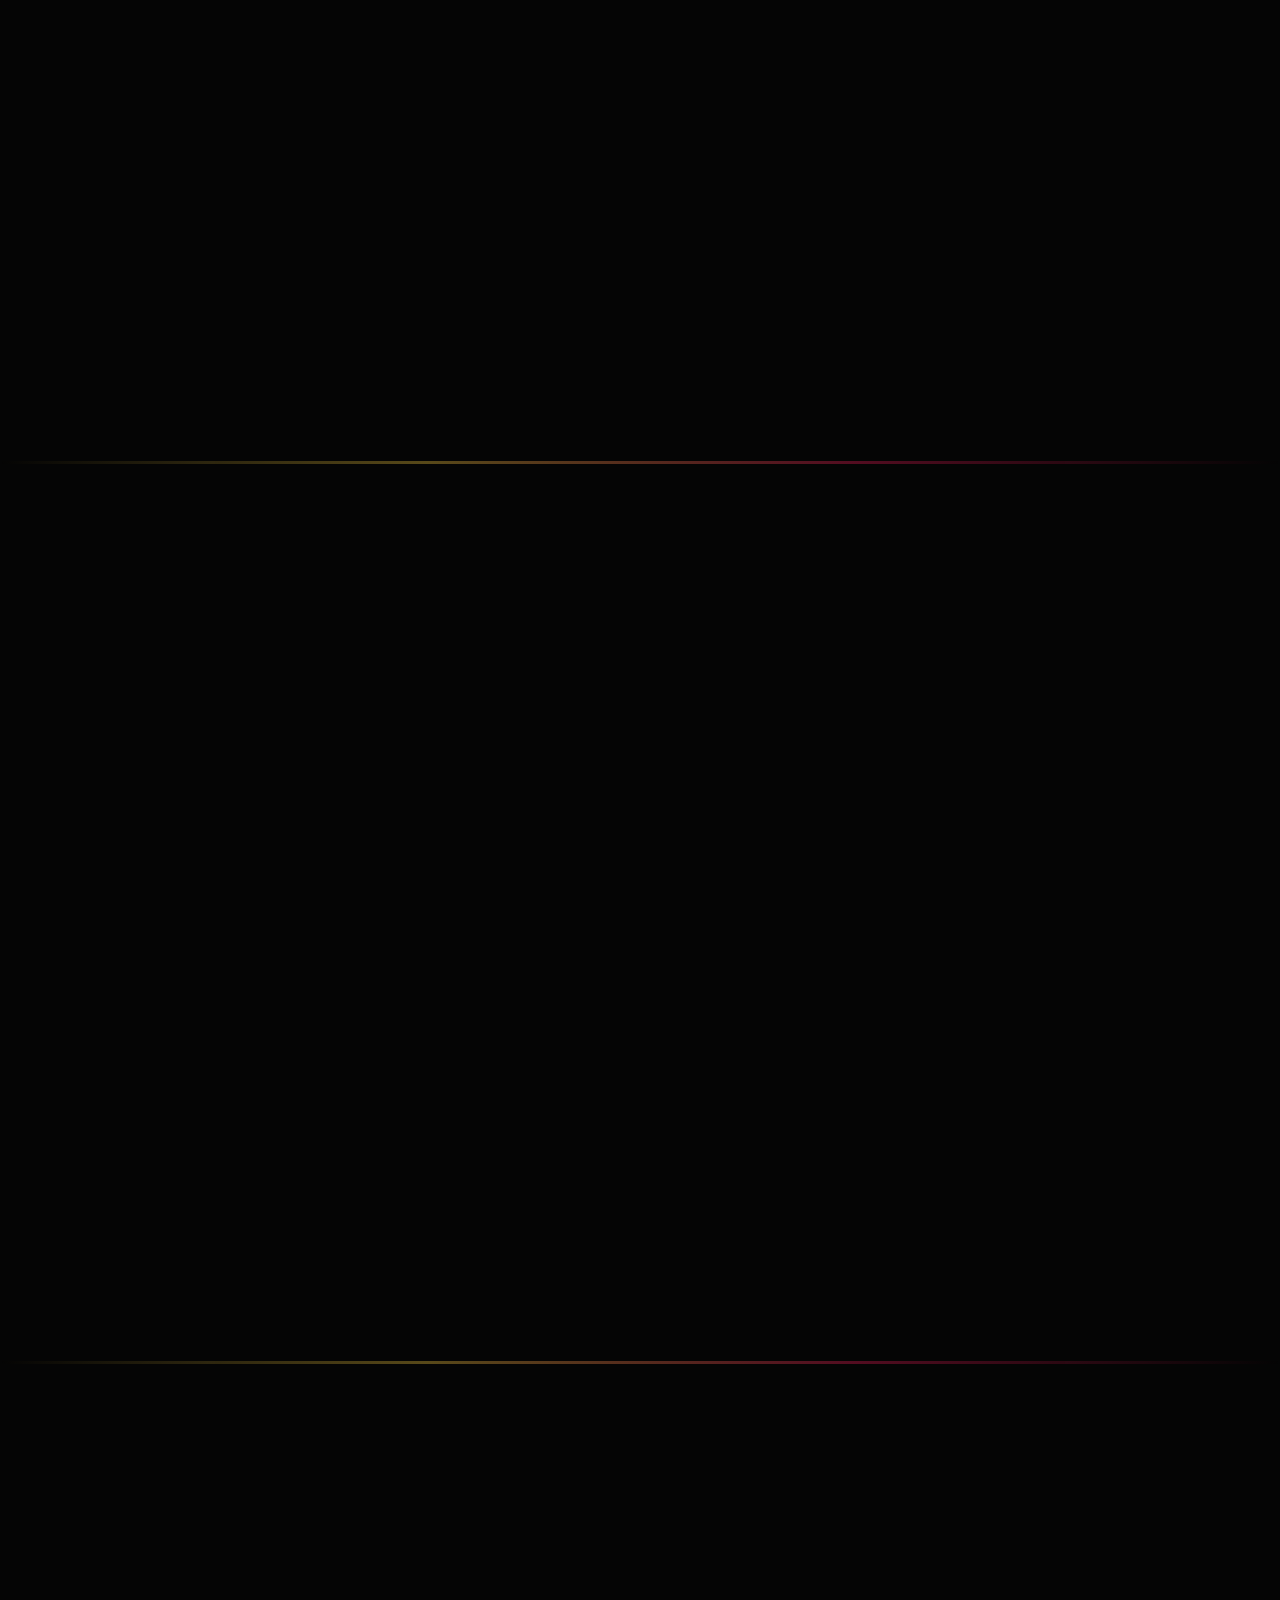
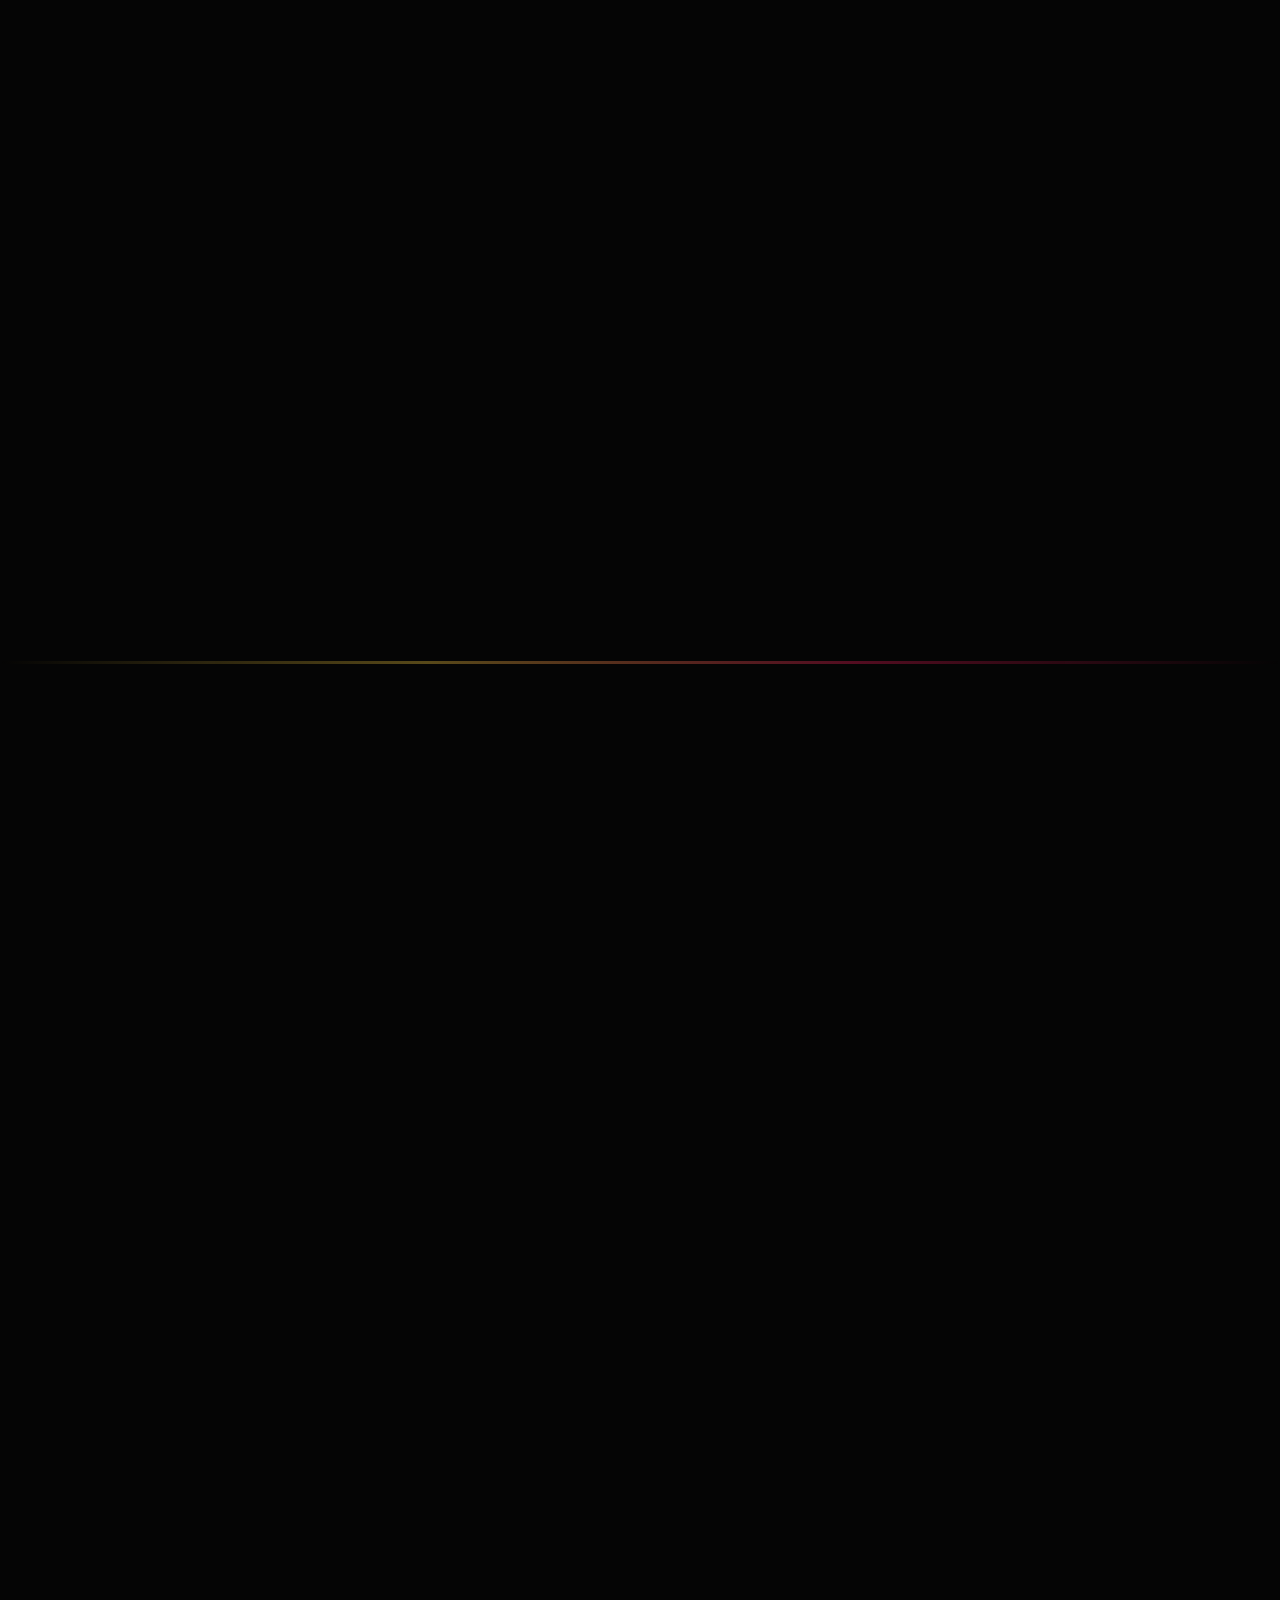
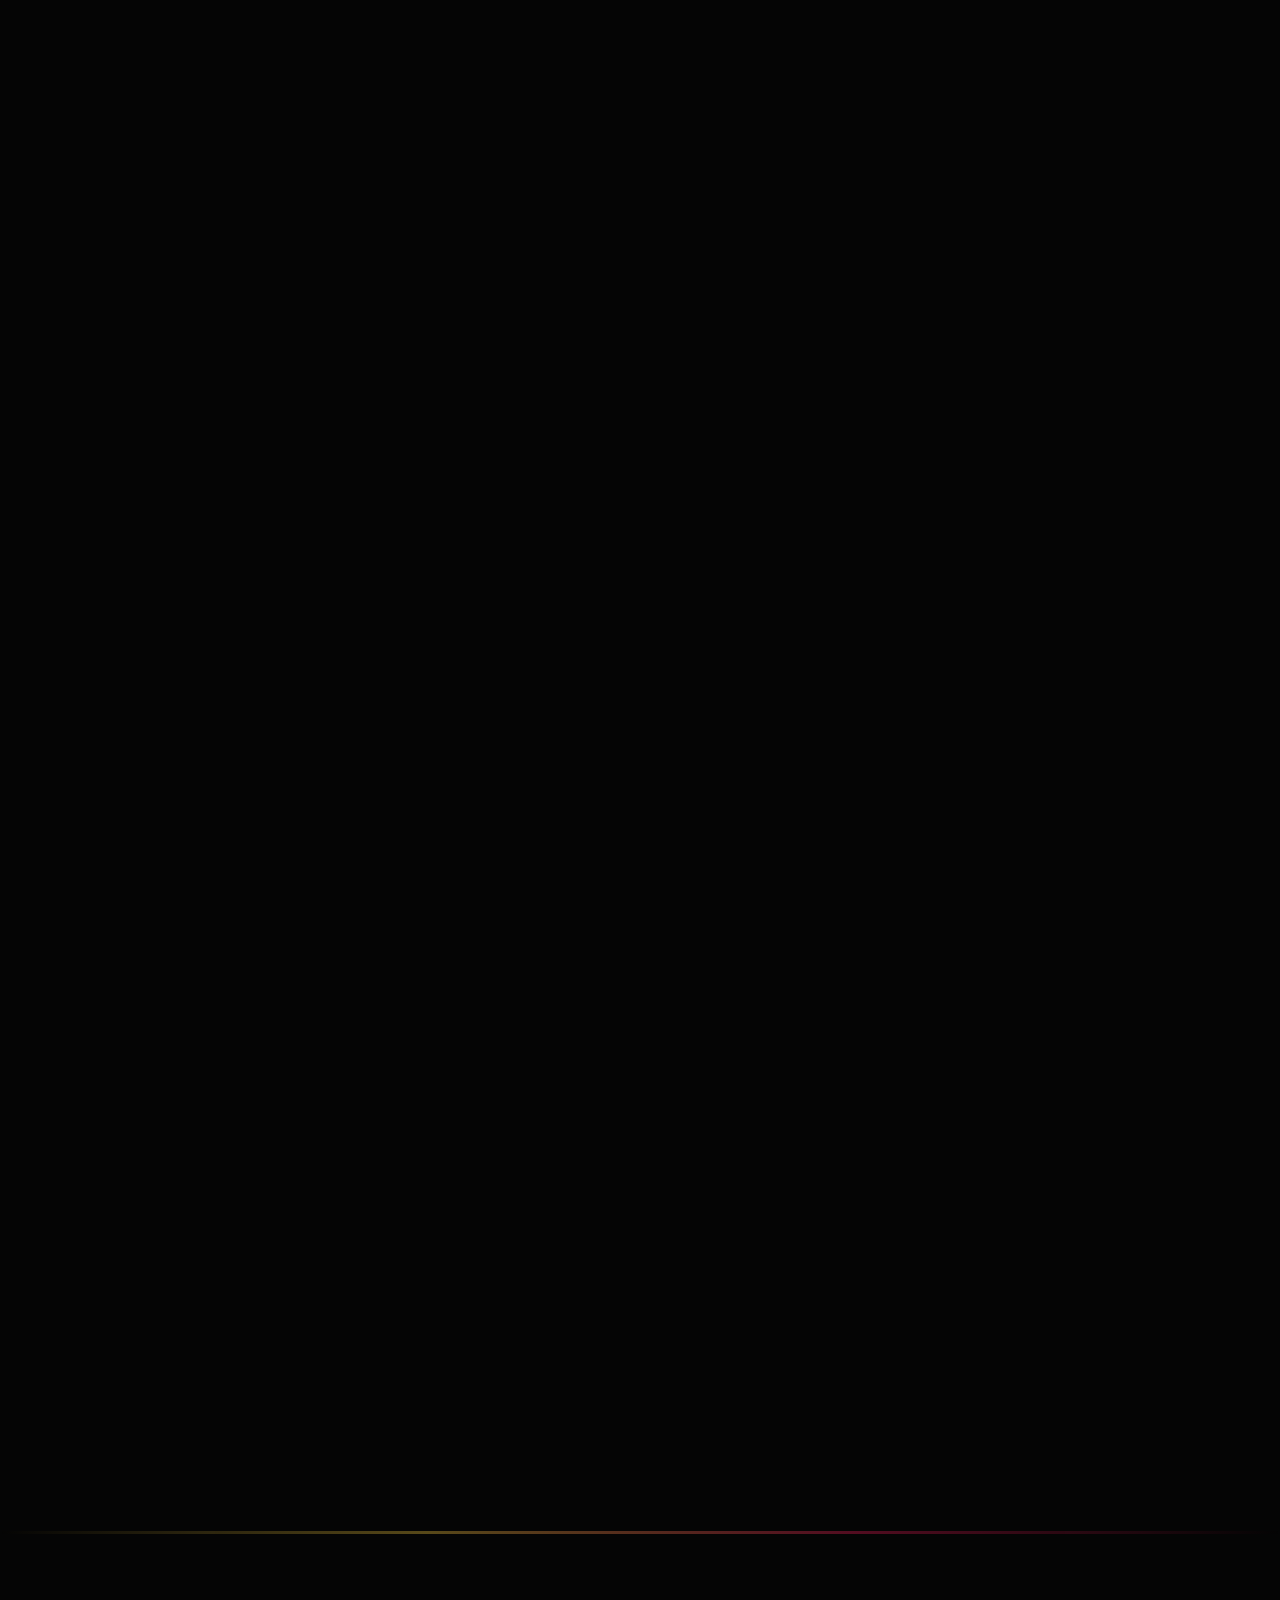
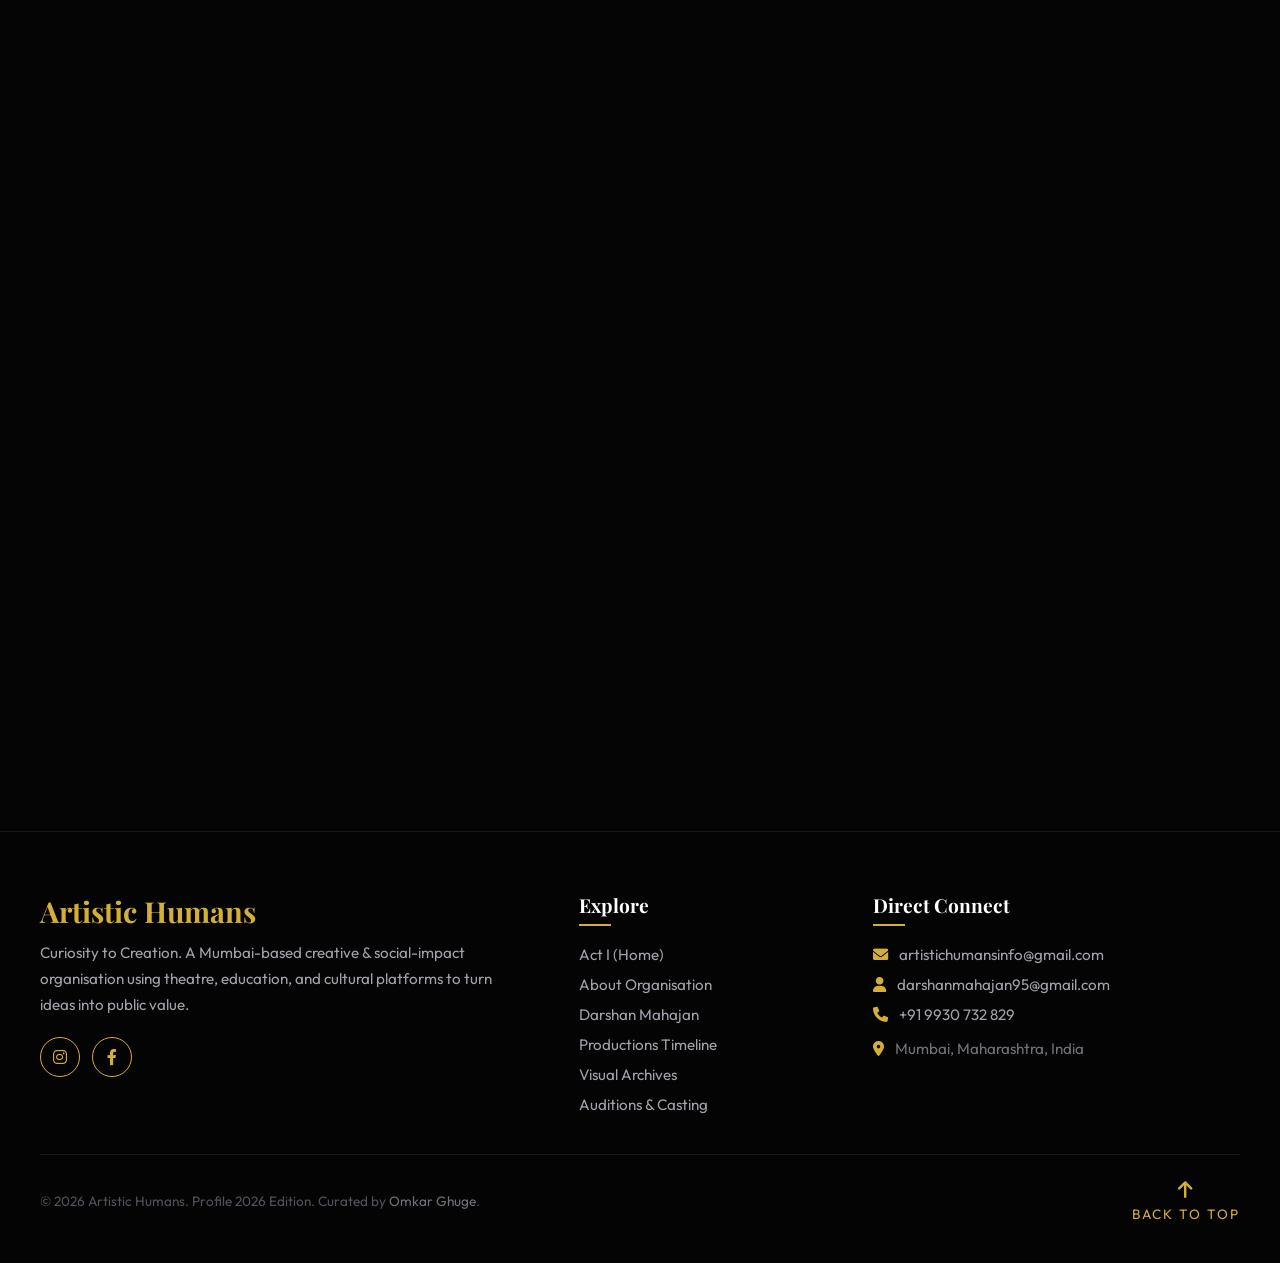
==== commit 931b622e: "Fix data-target on Audiences Reached counter so it animates cleanly to 200K+ instead of 200000K+" ====
--- a/index.html
+++ b/index.html
@@ -254,7 +254,7 @@
                         <p>Artists & Technicians Collaborated</p>
                     </div>
                     <div class="award-card reveal magnetic">
-                        <div class="award-number" data-target="200000">200K+</div>
+                        <div class="award-number" data-target="200">200K+</div>
                         <p>Audiences Reached Across India & Beyond</p>
                     </div>
                 </div>
--- a/style.css
+++ b/style.css
@@ -127,7 +127,7 @@
     display: flex; align-items: center; justify-content: center;
     position: relative;
 }
-.content-wrapper { max-width: 1200px; width: 100%; }
+.content-wrapper { max-width: 1200px; width: 100%; margin: 0 auto; }
 
 /* Section Transition Wipe */
 .section-transition {
@@ -316,6 +316,8 @@
     text-align: center; padding: 60px 20px 40px;
     border-top: 1px solid var(--glass-border);
     background: rgba(5,5,5,0.9);
+    display: flex;
+    justify-content: center;
 }
 .footer-inner { max-width: 800px; margin: 0 auto; }
 .footer-logo {
@@ -425,6 +427,10 @@
     padding: 160px 20px 60px;
     text-align: center;
     position: relative;
+    display: flex;
+    flex-direction: column;
+    align-items: center;
+    justify-content: center;
 }
 .subpage-tag {
     display: inline-block;
